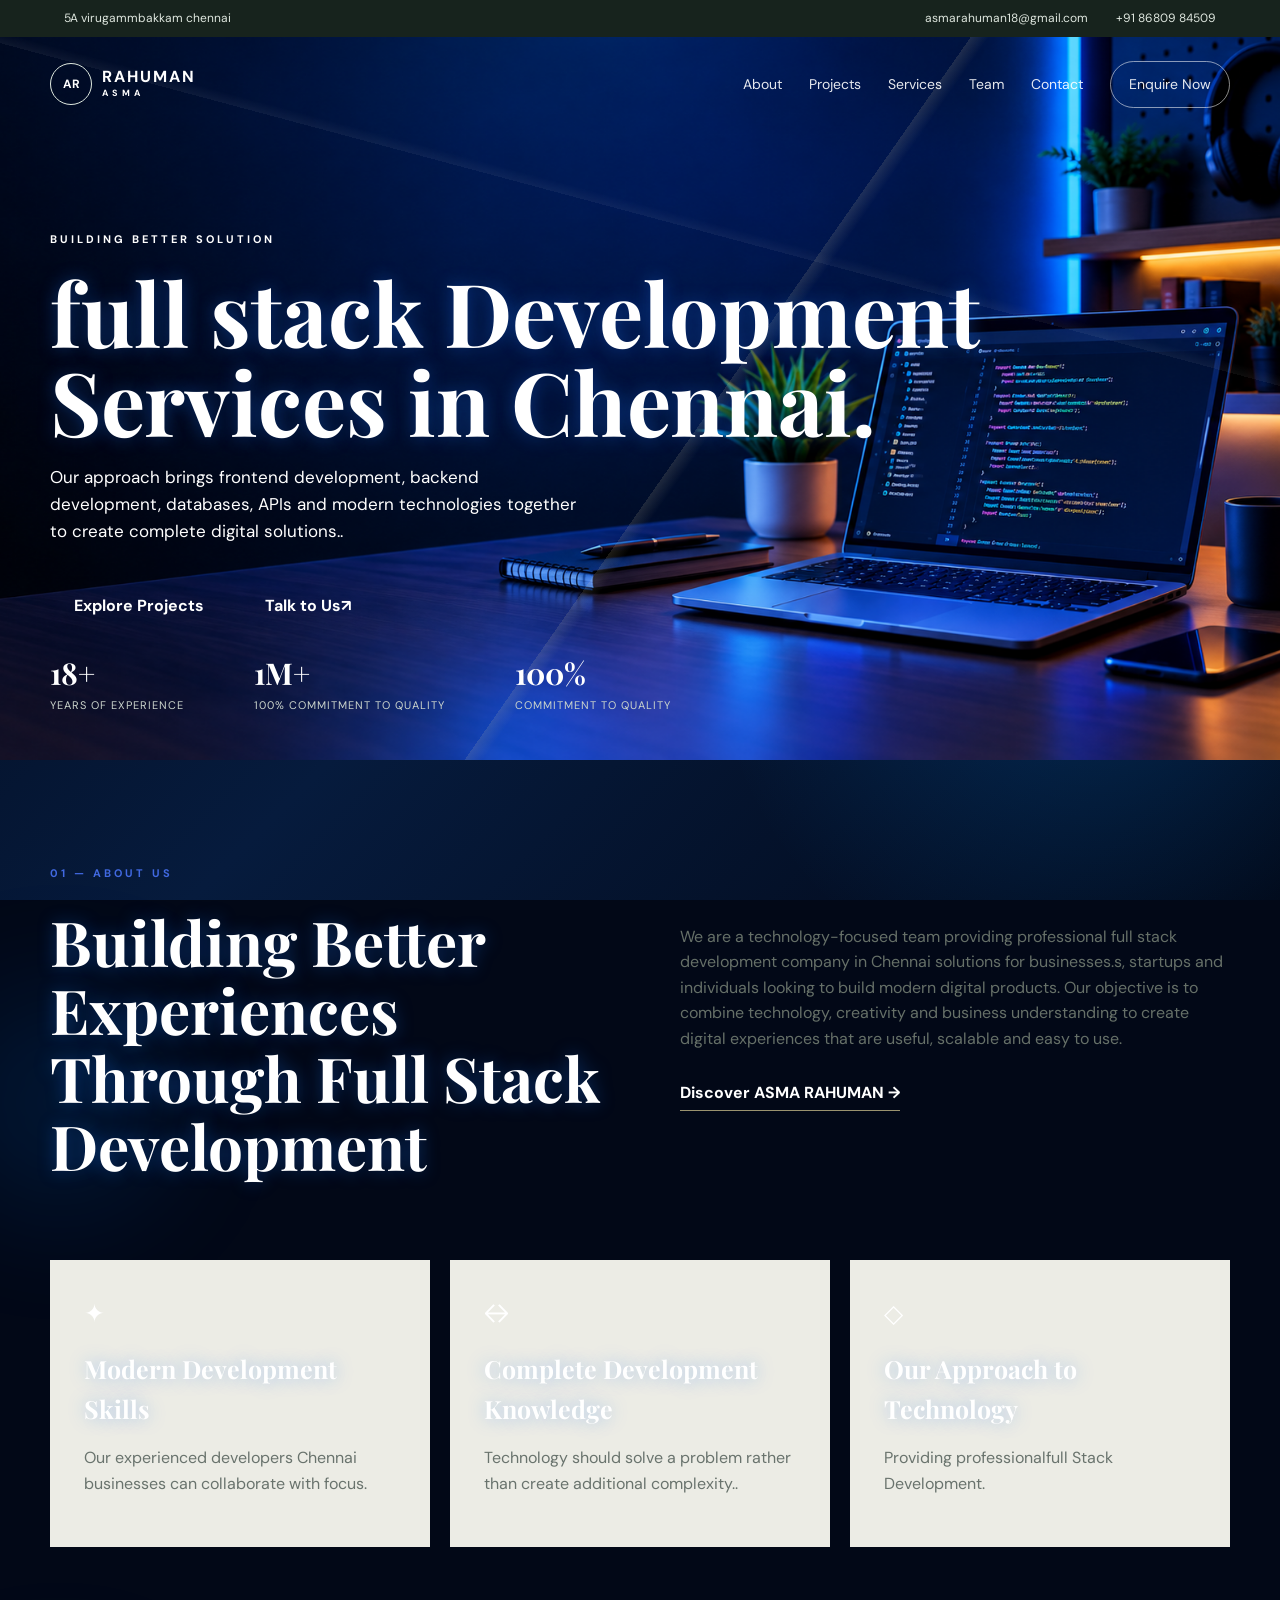
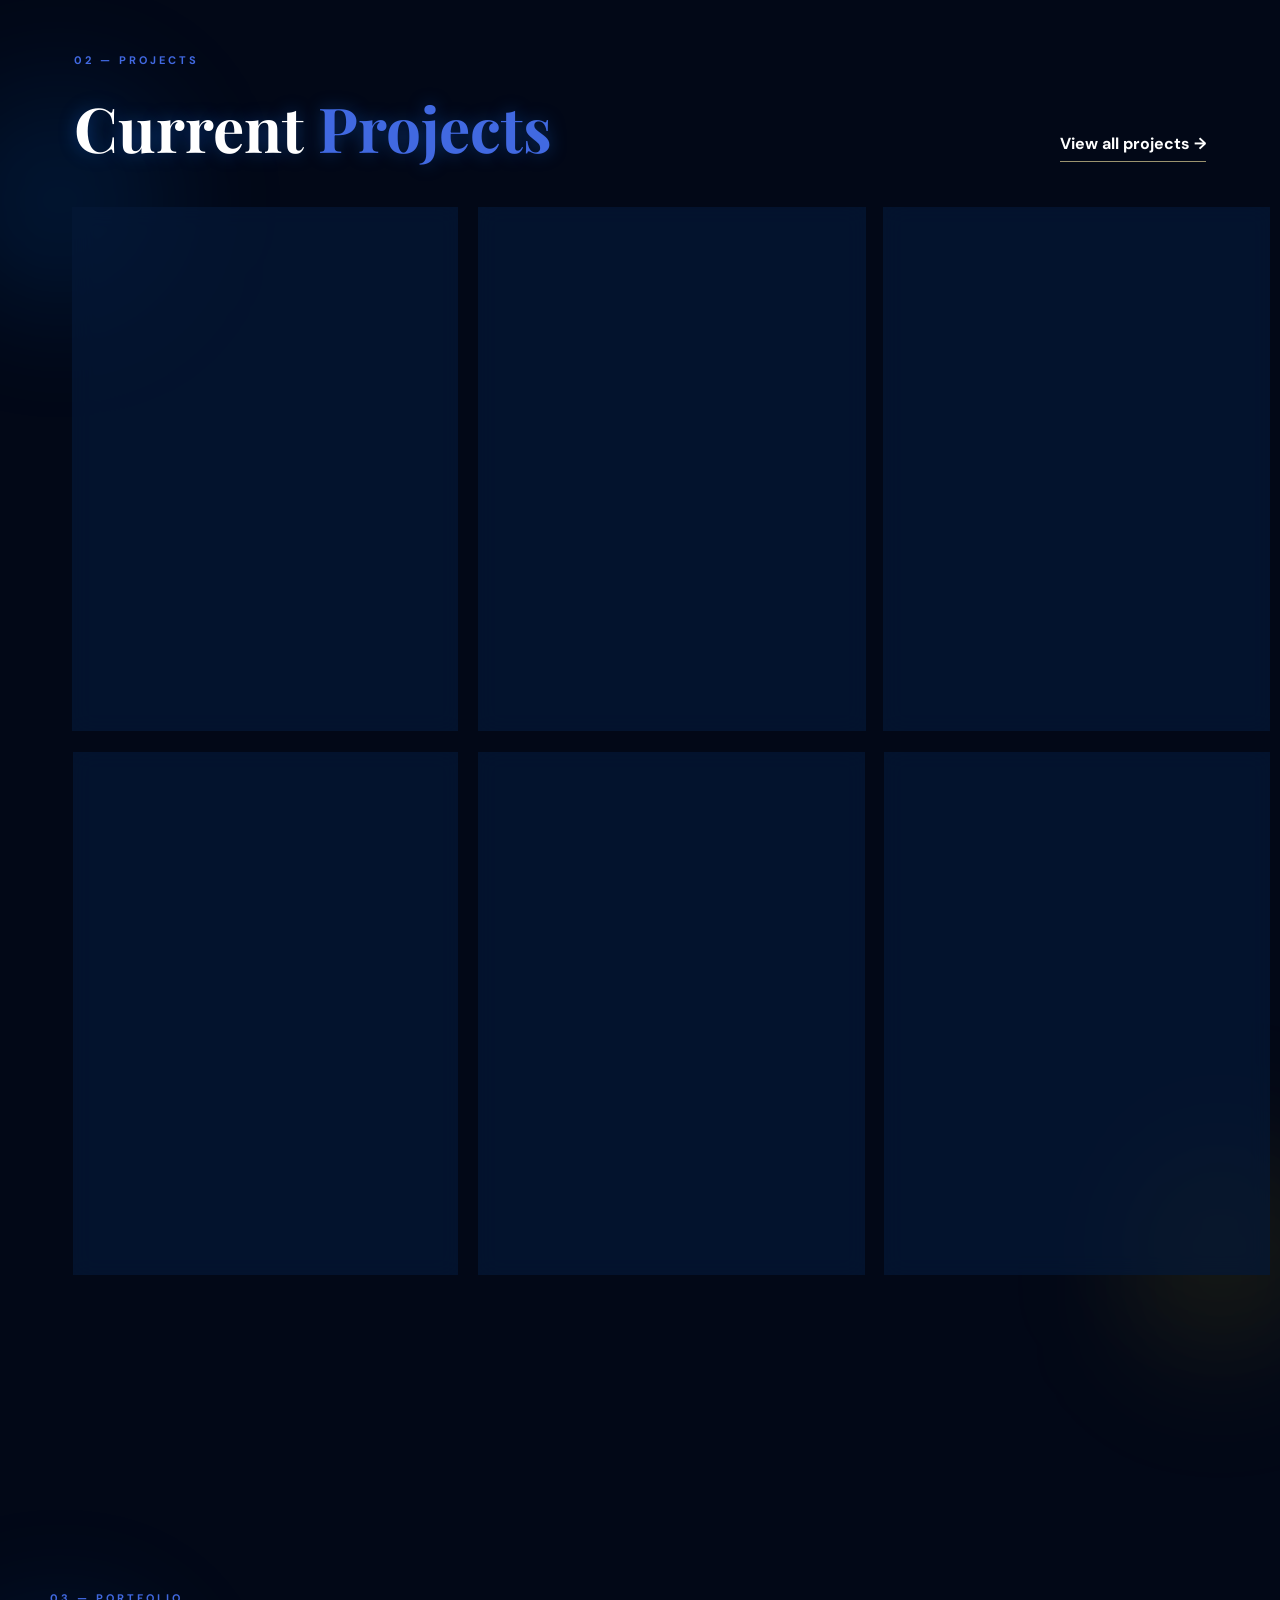
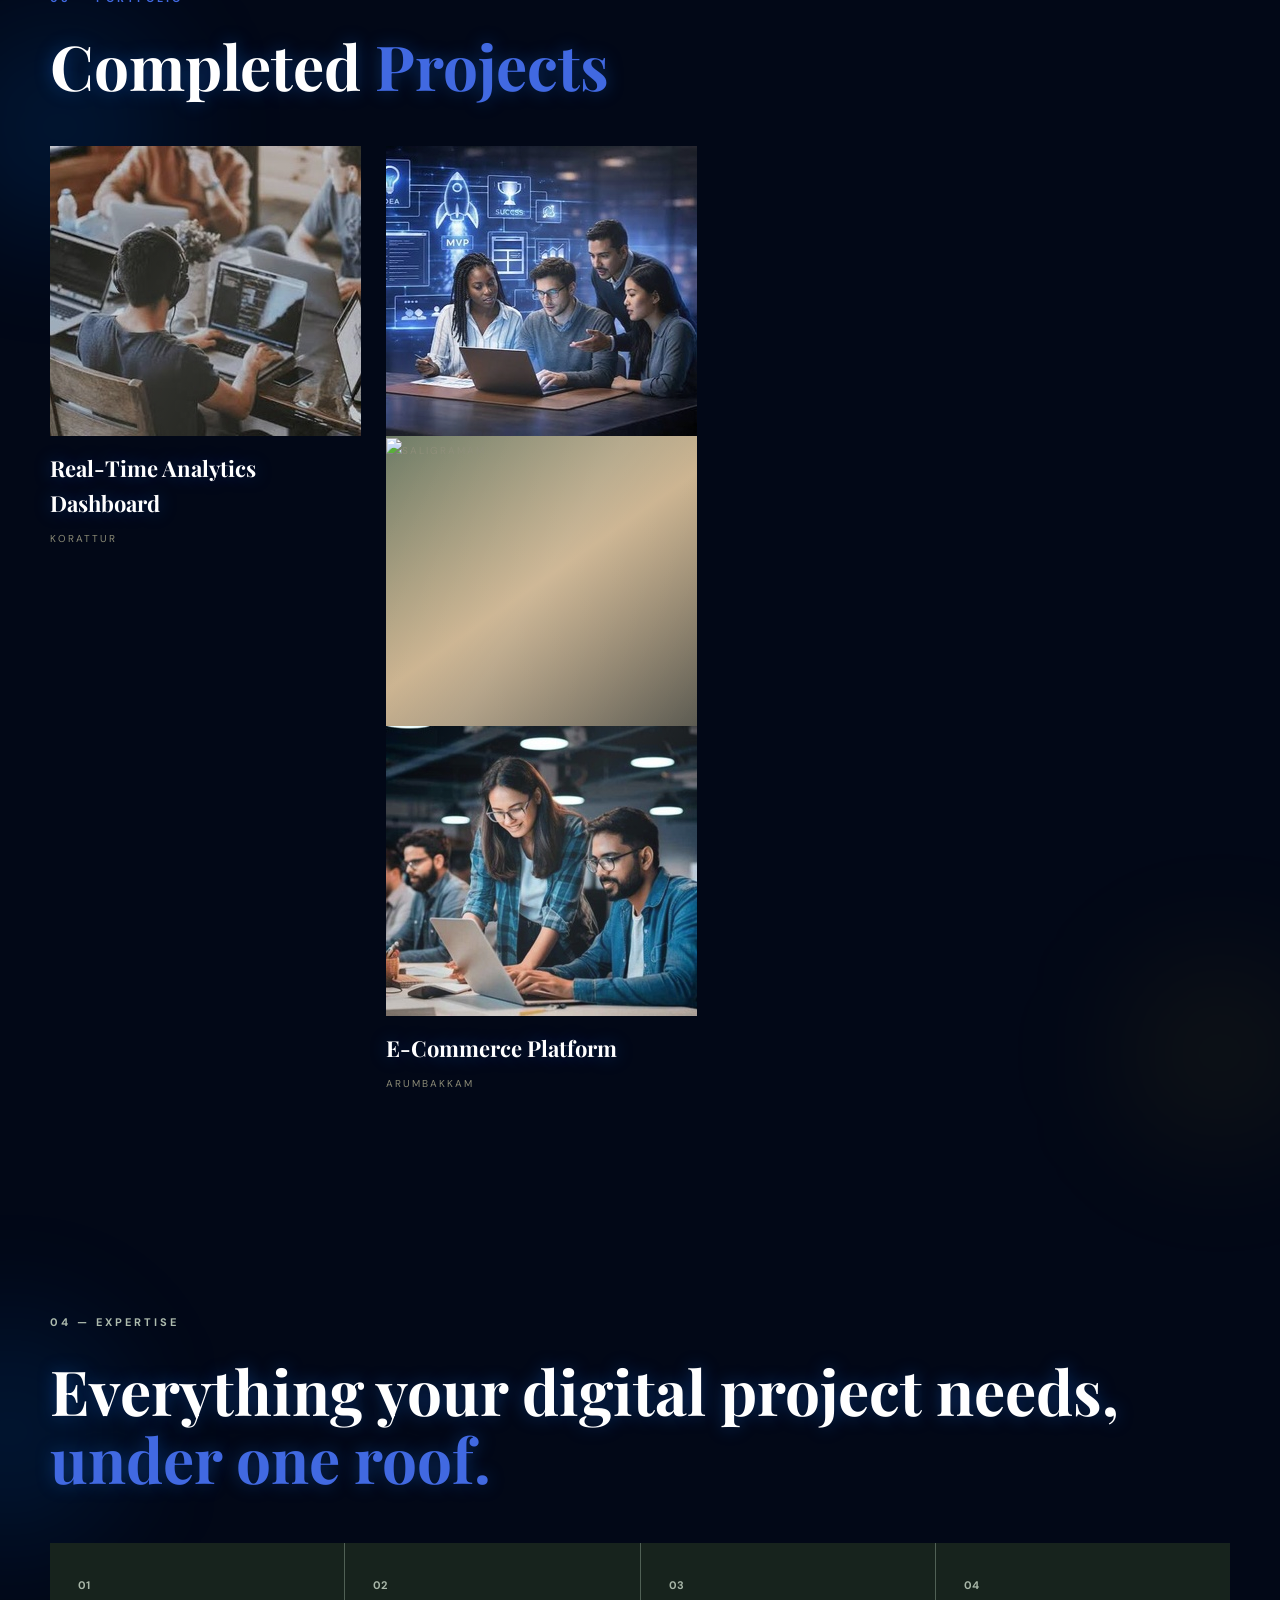
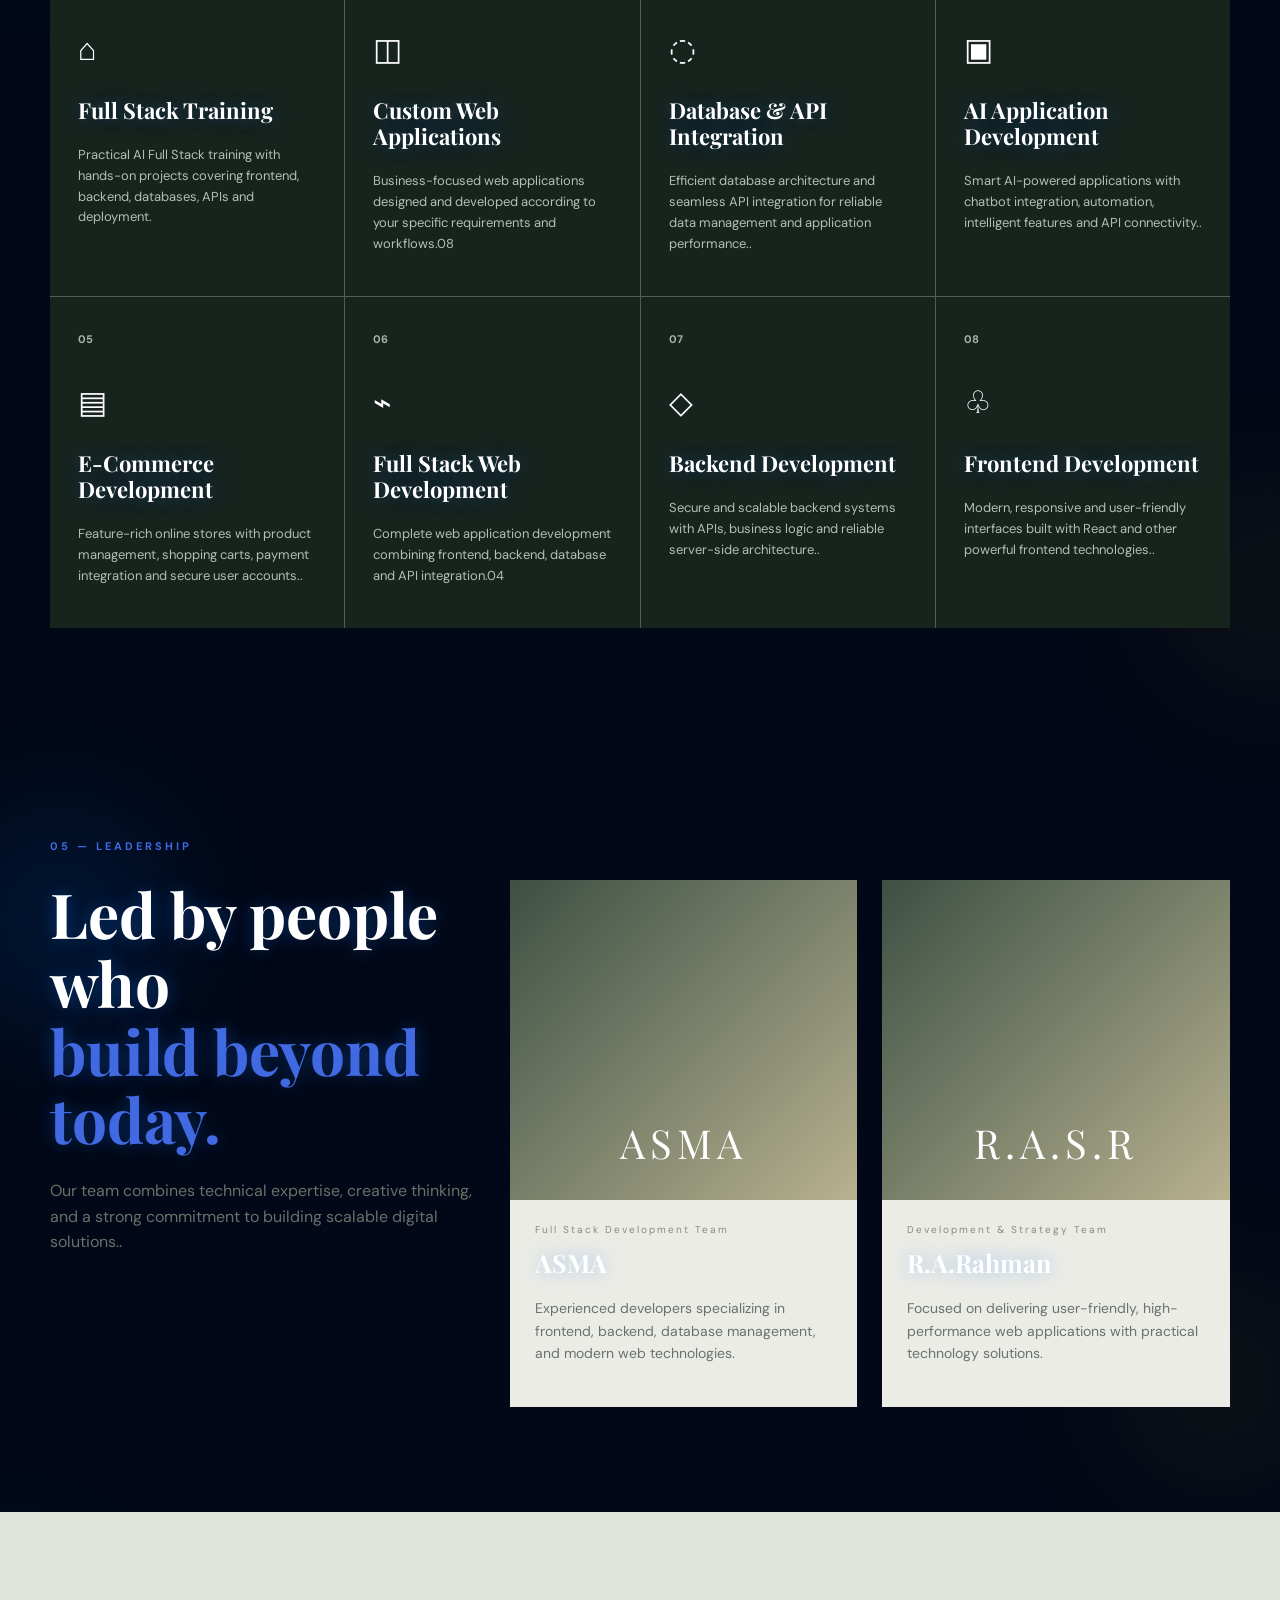
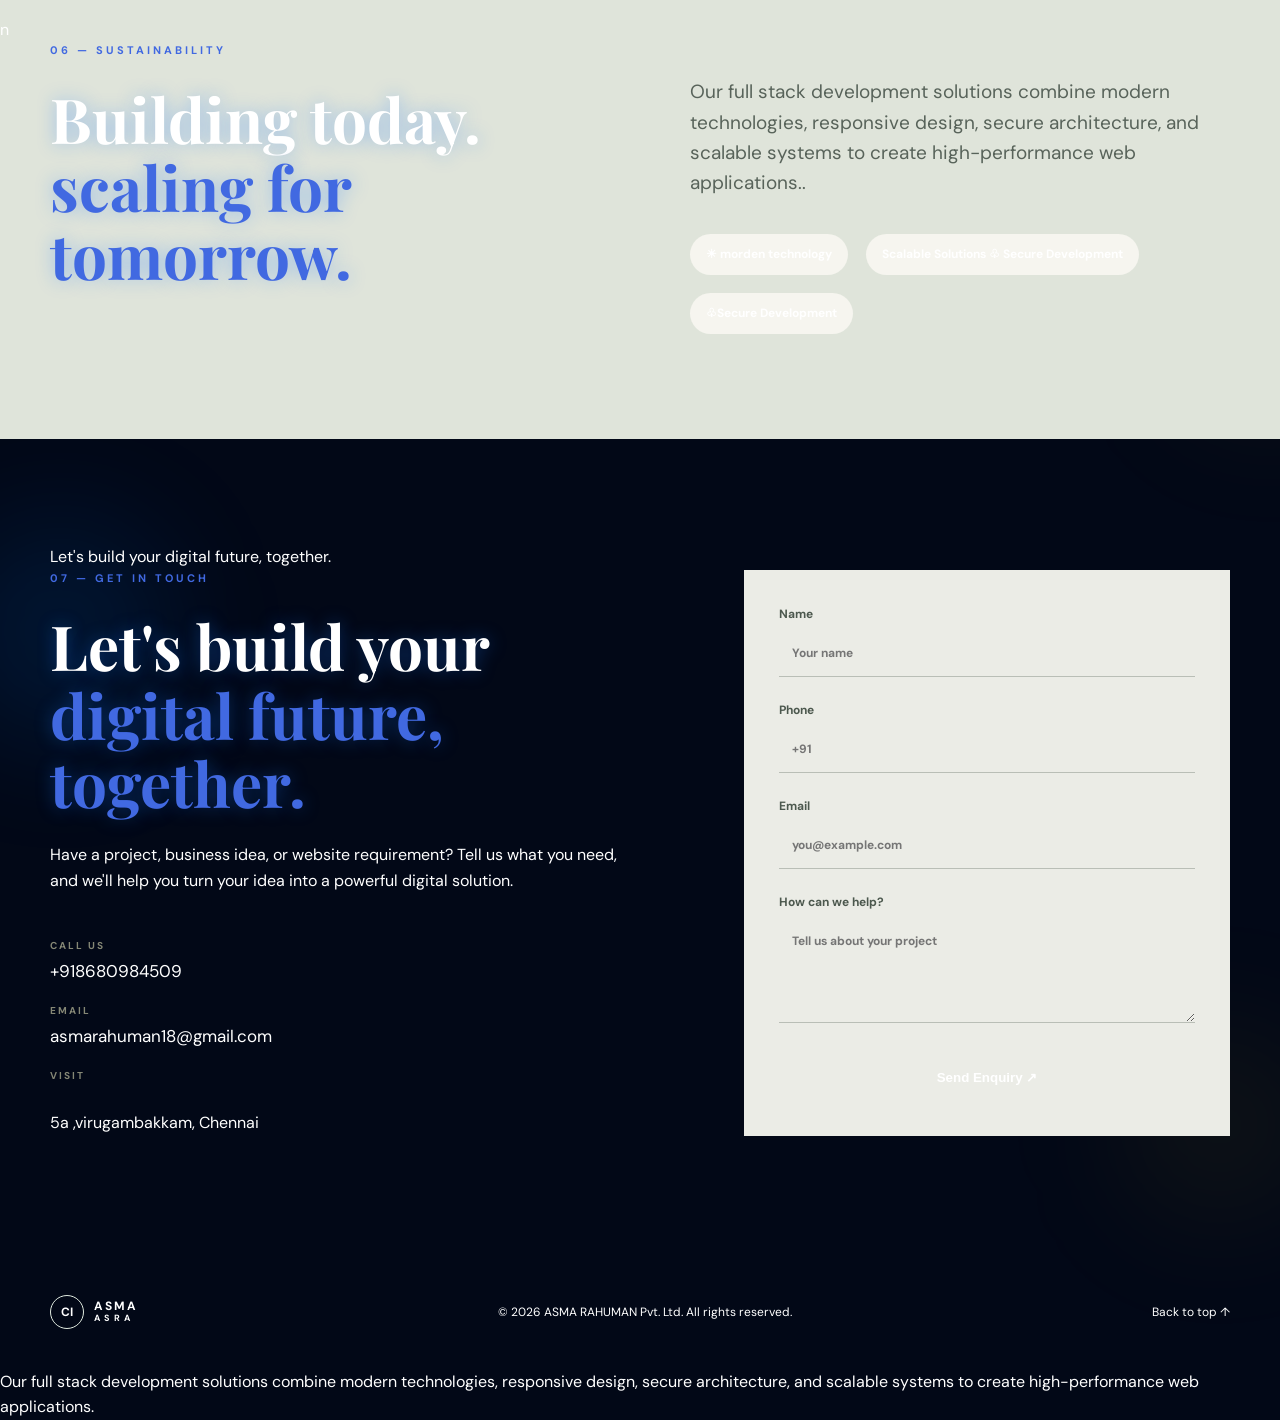
==== index.html @ 477451bd "Update index.html" ====
<!doctype html>
<html lang="en">
        <head>
                <style>
                html{scroll-behavior:smooth}body{background:#020817!important;color:#fff!important;position:relative;overflow-x:hidden}body:before{content:"";position:fixed;inset:0;z-index:-2;background:radial-gradient(circle at 15% 20%,rgba(30,80,180,.35),transparent 28%),radial-gradient(circle at 85% 70%,rgba(0,140,255,.22),transparent 30%),linear-gradient(135deg,#020817,#061b3d,#020817)}body:after{content:"";position:fixed;inset:0;z-index:-1;opacity:.22;background-image:linear-gradient(rgba(255,255,255,.08) 1px,transparent 1px),linear-gradient(90deg,rgba(255,255,255,.08) 1px,transparent 1px);background-size:45px 45px;mask-image:linear-gradient(to bottom,transparent,#000,transparent);pointer-events:none}a,button,.btn,input[type="submit"]{transition:.3s ease}a:hover,button:hover,.btn:hover,input[type="submit"]:hover{color:#ffd700!important;border-color:#ffd700!important;box-shadow:0 0 10px #ffd700,0 0 25px rgba(255,215,0,.55),0 0 45px rgba(255,215,0,.25);transform:translateY(-2px)}a:active,button:active,.btn:active,input[type="submit"]:active{box-shadow:0 0 8px #ffd700,0 0 30px #ffd700;transform:scale(.97)}h1,h2,h3{color:#fff;text-shadow:0 0 18px rgba(30,120,255,.35)}section{position:relative}section:before{content:"";position:absolute;width:220px;height:220px;border-radius:50%;background:rgba(0,120,255,.12);filter:blur(60px);top:10%;left:-100px;z-index:-1}section:after{content:"";position:absolute;width:180px;height:180px;border-radius:50%;background:rgba(255,215,0,.07);filter:blur(70px);bottom:5%;right:-80px;z-index:-1}.card,.service-card,.project-card{background:rgba(5,24,55,.72)!important;border:1px solid rgba(255,255,255,.1);backdrop-filter:blur(10px);transition:.3s}.card:hover,.service-card:hover,.project-card:hover{border-color:#ffd700;box-shadow:0 0 20px rgba(255,215,0,.2),0 0 45px rgba(0,110,255,.18);transform:translateY(-6px)}
                </style>
                <script>
                function gtag_report_conversion(url) {
                  var callback = function () {
                    if (typeof(url) != 'undefined') {
                      window.location = url;
                    }
                  };
                  gtag('event', 'conversion', {
                      'send_to': 'AW-18353109725/Vg1MCJ-v9dccEN31uK9E',
                      'value': 1.0,
                      'currency': 'INR',
                      'event_callback': callback
                  });
                  return false;
                }
        </script>

        <!-- Google Tag Manager -->
        <script>(function(w,d,s,l,i){w[l]=w[l]||[];w[l].push({'gtm.start':
        new Date().getTime(),event:'gtm.js'});var f=d.getElementsByTagName(s)[0],
        j=d.createElement(s),dl=l!='dataLayer'?'&l='+l:'';j.async=true;j.src=
        'https://www.googletagmanager.com/gtm.js?id='+i+dl;f.parentNode.insertBefore(j,f);
        })(window,document,'script','dataLayer','GTM-MZ7K5LTK');</script>
        <!-- End Google Tag Manager -->
            <!-- Google tag (gtag.js) -->
  <script async src="https://www.googletagmanager.com/gtag/js?id=G-TFKGPYJY7M"></script>
  <script>
    window.dataLayer = window.dataLayer || [];
    function gtag(){dataLayer.push(arguments);}
    gtag('js', new Date());
  
    gtag('config', 'G-TFKGPYJY7M');
  </script><script type="application/ld+json">
{
  "@context": "https://schema.org",
  "@type": "ProfilePage",
  "@id": "https://full-stack-e9ijoz5gd-asma-rahuman.vercel.app/#profile",
  "url": "https://full-stack-e9ijoz5gd-asma-rahuman.vercel.app/",
  "name": "Asma Rahuman - Full Stack Developer",
  "description": "Asma Rahuman is a Full Stack Developer specializing in modern web development, frontend development, backend development, and web applications.",
  "mainEntity": {
    "@type": "Person",
    "@id": "https://full-stack-e9ijoz5gd-asma-rahuman.vercel.app/#person",
    "name": "Asma Rahuman",
    "url": "https://full-stack-e9ijoz5gd-asma-rahuman.vercel.app/",
    "jobTitle": "Full Stack Developer",
    "image": "YOUR_PROFILE_IMAGE_URL",
    "description": "Asma Rahuman is a Full Stack Developer specializing in modern web development and full stack applications.",
    "address": {
      "@type": "PostalAddress",
      "addressLocality": "Chennai",
      "addressRegion": "Tamil Nadu",
      "addressCountry": "IN"
    },
    "knowsAbout": [
      "Full Stack Development",
      "Web Development",
      "Frontend Development",
      "Backend Development",
      "JavaScript",
      "HTML",
      "CSS",
      "React",
      "Node.js",
      "Database Development"
    ],
    "sameAs": [
      "YOUR_LINKEDIN_URL",
      "YOUR_GITHUB_URL"
    ]
  }
}
</script>
  <meta charset="utf-8">
  <meta name="viewport" content="width=device-width,initial-scale=1">
  <meta name="description" content="Discover powerful full stack development services in Chennai for modern websites, web applications, AI solutions and scalable digital products..">
  <title> No 1 Full Stack Development Services in Chennai | Expert Solutions</title>
  <link rel="preconnect" href="https://fonts.googleapis.com">
  <link rel="preconnect" href="https://fonts.gstatic.com" crossorigin>
  <link href="https://fonts.googleapis.com/css2?family=DM+Sans:wght@400;500;600;700&family=Playfair+Display:wght@600;700&display=swap" rel="stylesheet">
  <link rel="stylesheet" href="style.css">
</head>
<body> 
<header class="site-header">
  <div class="topbar">
    <div>5A virugammbakkam chennai </div>
    <div class="top-contact"><a href="mailto:asmarahuman18@gmail.com">asmarahuman18@gmail.com </a><a href="tel:+91 6380757775 ">+91 86809 84509</a></div>
  </div>
  <nav class="nav container">
    <a class="brand" href="#home"><span class="brand-mark">AR</span><span>RAHUMAN<br><small>ASMA</small></span></a>
    <button class="menu-btn" aria-label="Open menu">☰</button>
    <div class="nav-links">
      <a href="#about">About</a><a href="#projects">Projects</a><a href="#services">Services</a><a href="#team">Team</a><a href="#contact">Contact</a>
      <a class="nav-cta" href="#contact">Enquire Now</a>
    </div>
  </nav>
</header>

<main>
  <section id="home" class="hero">
    <div class="hero-bg"><img src="background.png" alt="Full Stack Development"></div>
     <div class="container hero-content">
      <p class="eyebrow">BUILDING BETTER SOLUTION</p>
      <h1> full stack Development Services in Chennai.</h1>
      <p class="hero-copy">Our approach brings frontend development, backend development, databases, APIs and modern technologies together to create complete digital solutions..</p>
      <div class="hero-actions"><a class="btn primary" href="#projects">Explore Projects</a><a class="btn ghost" href="#contact">Talk to Us <span>↗</span></a></div>
    </div>
    <div class="hero-stats container"><div><strong>18+</strong><span>Years of experience</span></div><div><strong>1M+</strong><span>100% Commitment to Quality</span></div><div><strong>100%</strong><span>Commitment to quality</span></div></div>
  </section>

</section>

<section id="about" class="section about container">
  <div class="section-label">01 — ABOUT US</div>
  <div class="about-grid">
    <div><h2>Building Better  Experiences Through </span>Full Stack Development</h2></div>
    <div><p>We are a technology-focused team providing professional full stack development company in Chennai solutions for businesses.s, startups and individuals looking to build modern digital products. Our objective is to combine technology, creativity and business understanding to create digital experiences that are useful, scalable and easy to use.</p><a class="text-link" href="#contact">Discover ASMA RAHUMAN →</a></div>
  </div>
  <div class="values">
    <article><div class="value-icon">✦</div><h3>Modern Development Skills</h3><p>Our experienced developers Chennai businesses can collaborate with focus.</p></article>
    <article><div class="value-icon">↔</div><h3>Complete Development Knowledge</h3><p>Technology should solve a problem rather than create additional complexity..</p></article>
    <article><div class="value-icon">◇</div><h3>Our Approach to Technology</h3><p> Providing professionalfull Stack Development.</p></article>
  </div>
<section id="projects" class="section projects">
  <div class="container">
    <div class="section-head"><div><div class="section-label">02 — PROJECTS</div><h2>Current <span>Projects</span></h2></div><a class="text-link" href="#contact">View all projects →</a></div>
    <div class="project-grid">
      <article class="project-card"><div class="project-image image-glass"><img src="AI-Powered Business Website.jpg"/></span></div><div class="project-body"><small>chennai</small><h3>full stack development</h3><p>An AI-powered dashboard that helps businesses analyze data, track performance and generate intelligent insights.</p><a href="#contact">Plan Details ↗</a></div></article>
      <article class="project-card"><div class="project-image image-glass"><img src="E-Commerce Web Application.jpg"/></span></div><div class="project-body"><small>THIRUVANMIYUR</small><h3>E-Commerce Web Application</h3><p>Scalable online store with product management, secure payments, shopping cart, and easy checkout.</p><a href="#contact">Plan Details ↗</a></div></article>
      <article class="project-card"><div class="project-image image-land"><img src="AI Chatbot Integration.jpg"/></span></div><div class="project-body"><small>SHOLINGUR</small><h3>AI Chatbot Integration</h3><p>Intelligent AI chatbot solution designed to automate customer support and deliver instant responses.</p><a href="#contact">Plan Details ↗</a></div></article>
      <article class="project-card"><div class="project-image image-home"><img src="Custom Web Application.jpg"/></span></div><div class="project-body"><small>COIMBATORE</small><h3>Custom Web Application</h3><p>Powerful custom web application built with modern technologies to meet unique business requirements..</p><a href="#contact">Plan Details ↗</a></div></article>
      <article class="project-card"><div class="project-image image-city"><img src="Business Management System.jpg"/></div><div class="project-body"><small>RAMAPURAM</small><h3>Business Management System</h3><p>Smart web application to manage customers, employees, projects, reports, and daily business operations..</p><a href="#contact">Plan Details ↗</a></div></article>
      <article class="project-card"><div class="project-image image-residence"><img src="Full Stack Dashboard.jpg"/></div><div class="project-body"><small>MAMBAKKAM</small><h3>Full Stack Dashboard</h3><p>Interactive dashboard with real-time data, analytics, user management, and performance tracking</p><a href="#contact">Plan Details ↗</a></div></article>
    </div>
  </div>
</section>
  
</section>

<section class="section completed container">
  <div class="section-head"><div><div class="section-label">03 — PORTFOLIO</div><h2>Completed <span>Projects</span></h2></div></div>
  <div class="portfolio-grid">
    <div class="portfolio-item"><div class="portfolio-img p1"><img src="Real-Time Analytics Dashboard.jpg"/></div><h3>Real-Time Analytics Dashboard</h3><small>KORATTUR </small></div>
    <div class="portfolio-item"><div class="portfolio-img p2"><img src="AI-Powered Web Application.jpg "/></div<h3>AI-Powered Web Application</h3><small>ANNA nagar</small></div>
    <div class="portfolio-item"><div class="portfolio-img p3"><img src=Business Management System.jpg"/</div></h3><small>SALIGRAMAM </small></div>
    <div class="portfolio-item"><div class="portfolio-img p4"><img src="E-Commerce Platform.jpg"/></div><h3>E-Commerce Platform</h3><small>ARUMBAKKAM </small></div>
  </div>
</section>

<section id="services" class="section services">
 <div class="container"><div class="section-label">04 — EXPERTISE</div><h2>Everything your digital project needs,<br><span>under one roof.</span></h2>
 <div class="service-grid">
  <article><b>01</b><div class="service-icon">⌂</div><h3>Full Stack Training</h3><p>Practical AI Full Stack training with hands-on projects covering frontend, backend, databases, APIs and deployment.</p></article>
  <article><b>02</b><div class="service-icon">◫</div><h3>Custom Web Applications</h3><p>Business-focused web applications designed and developed according to your specific requirements and workflows.08</p></article>
  <article><b>03</b><div class="service-icon">◌</div><h3>Database & API Integration</h3><p>Efficient database architecture and seamless API integration for reliable data management and application performance..</p></article>
  <article><b>04</b><div class="service-icon">▣</div><h3>AI Application Development</h3><p>Smart AI-powered applications with chatbot integration, automation, intelligent features and API connectivity..</p></article>
  <article><b>05</b><div class="service-icon">▤</div><h3>E-Commerce Development</h3><p>Feature-rich online stores with product management, shopping carts, payment integration and secure user accounts..</p></article>
  <article><b>06</b><div class="service-icon">⌁</div><h3>Full Stack Web Development</h3><p>Complete web application development combining frontend, backend, database and API integration.04</p></article>
  <article><b>07</b><div class="service-icon">◇</div><h3>Backend Development</h3><p>Secure and scalable backend systems with APIs, business logic and reliable server-side architecture..</p></article>
  <article><b>08</b><div class="service-icon">♧</div><h3>Frontend Development</h3><p>Modern, responsive and user-friendly interfaces built with React and other powerful frontend technologies..</p></article>
 </div></div>
</section>

<section id="team" class="section team container">
 <div class="section-label">05 — LEADERSHIP</div><div class="team-grid">
  <div class="team-intro"><h2>Led by people who<br><span>build beyond today.</span></h2><p>Our team combines technical expertise, creative thinking, and a strong commitment to building scalable digital solutions..</p></div>
  <article class="person"><div class="person-photo">ASMA</div><small>Full Stack Development Team</small><h3>ASMA</h3><p>Experienced developers specializing in frontend, backend, database management, and modern web technologies.</p></article>
  <article class="person"><div class="person-photo">R.A.S.R</div><small>Development & Strategy Team</small><h3> R.A.Rahman</h3><p>Focused on delivering user-friendly, high-performance web applications with practical technology solutions.</p></article>
 </div>
</section>
    <!-- Google Tag Manager (noscript) -->
    <noscript><iframe src="https://www.googletagmanager.com/ns.html?id=GTM-MZ7K5LTK"
    height="0" width="0" style="display:none;visibility:hidden"></iframe></noscript>
    <!-- End Google Tag Manager (noscript) -->
<section class="section spotlight">n
 <div class="container spotlight-grid"><div><div class="section-label">06 — SUSTAINABILITY</div><h2>Building today.<br><span>scaling for tomorrow.</span></h2></div><div><p>Our full stack development solutions combine modern technologies, responsive design, secure architecture, and scalable systems to create high-performance web applications..</p><div class="mini-stats"><span>☀ morden technology</span><span>Scalable Solutions ♧ Secure Development</span><span>♧Secure Development</span></div></div></div>
</section>

<section id="contact" class="section contact container">Let's build your digital future, together.
 <div class="contact-grid"><div><div class="section-label">07 — GET IN TOUCH</div><h2>Let's build your<br><span> digital future, together.</span></h2><p>Have a project, business idea, or website requirement? Tell us what you need, and we'll help you turn your idea into a powerful digital solution.</p><div class="contact-details"><a href="tel:+918680984509"><b>Call us</b><span>+918680984509</span></a><a href="mailto:asmarahuman18@gmail.com."><b>Email</b><span>asmarahuman18@gmail.com</span></a><div><b>Visit</b><br>5a ,virugambakkam, Chennai</span></div></div></div>
 <form class="contact-form" onsubmit="event.preventDefault(); alert('Thank you! Your enquiry has been recorded.');"><label>Name<input required type="text" placeholder="Your name"></label><label>Phone<input required type="tel" placeholder="+91"></label><label>Email<input type="email" placeholder="you@example.com"></label><label>How can we help?<textarea rows="4" placeholder="Tell us about your project"></textarea></label><button class="btn primary" type="submit">Send Enquiry ↗</button></form></div>
</section>
</main>
<footer><div class="container footer"><div class="brand"><span class="brand-mark">CI</span><span>ASMA<br><small>ASRA</small></span></div><p>© 2026 ASMA RAHUMAN Pvt. Ltd. All rights reserved.</p><div><a href="#home">Back to top ↑</a></div></div></footer>Our full stack development solutions combine modern technologies, responsive design, secure architecture, and scalable systems to create high-performance web applications.
---- style.css ----
*{box-sizing:border-box}html{scroll-behavior:smooth}body{margin:0;color:#17231d;background:#f7f6f1;font-family:"DM Sans",sans-serif;line-height:1.6}a{text-decoration:none;color:inherit}.container{width:min(1180px,calc(100% - 48px));margin:auto}.topbar{padding:9px 5%;font-size:12px;background:#17231d;color:#dfe7df;display:flex;justify-content:space-between}.top-contact{display:flex;gap:28px}.site-header{position:absolute;z-index:10;width:100%;color:white}.nav{display:flex;align-items:center;justify-content:space-between;padding:24px 0}.brand{display:flex;align-items:center;gap:10px;font-weight:700;letter-spacing:2px;line-height:.9}.brand small{font-size:9px;letter-spacing:4px}.brand-mark{display:grid;place-items:center;width:42px;height:42px;border:1px solid #dfe9df;border-radius:50%;font-size:12px;letter-spacing:0}.nav-links{display:flex;align-items:center;gap:27px;font-size:14px}.nav-links a{opacity:.9}.nav-cta{padding:11px 18px;border:1px solid rgba(255,255,255,.6);border-radius:30px}.menu-btn{display:none;background:none;border:0;color:white;font-size:25px}.hero{min-height:760px;position:relative;overflow:hidden;background:}.hero-bg{position:absolute;inset:0;background:linear-gradient(90deg,rgba(14,29,21,.88),rgba(14,29,21,.35)),radial-gradient(circle at 75% 45%,#4169E1 0,#405d4a 28%,#1b3025 70%)}.hero-bg:after{content:"";position:absolute;inset:0;background:linear-gradient(125deg,transparent 55%,rgba(216,203,160,.14) 55%,transparent 56%),linear-gradient(15deg,transparent 65%,rgba(255,255,255,.05) 65%,transparent 66%)}.hero-content{position:relative;padding-top:220px;color:#fff;max-width:1180px}.eyebrow,.section-label{font-size:11px;letter-spacing:3px;font-weight:700}.hero h1{font-family:"Playfair Display",serif;font-size:clamp(48px,7vw,88px);line-height:1.02;margin:18px 0}.hero h1 em{color:#c9b98a;font-style:normal}.hero-copy{max-width:540px;color:#d6ddd7;font-size:17px}.hero-actions{display:flex;gap:13px;margin-top:34px}.btn{display:inline-flex;align-items:center;justify-content:center;padding:13px 24px;border-radius:30px;font-weight:700;border:1px solid transparent;cursor:pointer}.primary{background:#d5c58f;color:#1c291f}.ghost{border-color:#dbe2dc;color:#fff}.hero-stats{position:absolute;bottom:0;left:50%;transform:translateX(-50%);display:flex;gap:70px;color:white;padding-bottom:45px}.hero-stats div{display:flex;flex-direction:column}.hero-stats strong{font-family:"Playfair Display";font-size:30px}.hero-stats span{font-size:11px;text-transform:uppercase;letter-spacing:1px;color:#cbd4cc}.section{padding:105px 0}.section-label{color:#4169E1;margin-bottom:25px}.about h2,.section h2{font-family:"Playfair Display",serif;font-size:clamp(38px,5vw,62px);line-height:1.1;margin:0}.about h2 span,.section h2 span{color:#4169E1}.about-grid{display:grid;grid-template-columns:1fr 1fr;gap:80px}.about-grid p{color:#667068;font-size:16px}.text-link{display:inline-block;margin-top:12px;font-weight:700;border-bottom:1px solid #9b936f;padding-bottom:5px}.values{display:grid;grid-template-columns:repeat(3,1fr);gap:20px;margin-top:80px}.values article{padding:34px;background:#ecece5}.value-icon{font-size:25px}.values h3{font-family:"Playfair Display";font-size:25px;margin:15px 0 5px}.values p{color:#69736d}.projects{background:#ebece6}.section-head{display:flex;align-items:end;justify-content:space-between;margin-bottom:45px}.project-grid{display:grid;grid-template-columns:repeat(3,1fr);gap:22px}.project-card{background:#f7f6f1}.project-image{height:280px;display:grid;place-items:center;color:white;font-family:"Playfair Display";font-size:32px;text-align:center;letter-spacing:3px;position:relative;overflow:hidden}.project-image:after,.portfolio-img:after{content:"";position:absolute;inset:0;background:linear-gradient(120deg,transparent,rgba(255,255,255,.13),transparent)}.image-green{background:linear-gradient(135deg,#526c54,#9baa87 55%,#304737)}.image-glass{background:linear-gradient(135deg,#263b3e,#7b9a9a,#d7d8d0)}.image-land{background:linear-gradient(135deg,#7e8062,#bdac73,#475d40)}.image-home{background:linear-gradient(135deg,#765f4c,#c2a786,#5b6b59)}.image-city{background:linear-gradient(135deg,#3c4c51,#8b8b7d,#303b32)}.image-residence{background:linear-gradient(135deg,#7e927a,#d0b88d,#4e5d4e)}.project-body{padding:24px}.project-body small,.portfolio-item small,.person small{font-size:10px;letter-spacing:2px;color:#8c8b76}.project-body h3{font-family:"Playfair Display";font-size:24px;margin:8px 0}.project-body p{color:#687169;font-size:14px}.project-body a{font-weight:700;font-size:13px}.completed{padding-bottom:115px}.portfolio-grid{display:grid;grid-template-columns:repeat(4,1fr);gap:25px}.portfolio-img{height:290px;position:relative}.p1{background:linear-gradient(145deg,#8d765f,#d2b997,#5a6d5b)}.p2{background:linear-gradient(145deg,#273d42,#a6b7b5,#d7c7a3)}.p3{background:linear-gradient(145deg,#6d7b66,#c8ae88,#5c5b52)}.p4{background:linear-gradient(145deg,#8c806c,#b6c1ae,#4c5b55)}.portfolio-item h3{font-family:"Playfair Display";font-size:22px;margin:15px 0 3px}.services{background:#17231d;color:white}.services .section-label{color:#aebcae}.services h2{margin-bottom:50px}.service-grid{display:grid;grid-template-columns:repeat(4,1fr);gap:1px;background:#506055;margin-top:30px}.service-grid article{background:#17231d;padding:28px;min-height:290px;position:relative}.service-grid b{font-size:11px;color:#a9b7a9}.service-icon{font-size:31px;margin:28px 0 12px;color:#c9b98a}.service-grid h3{font-family:"Playfair Display";font-size:22px;line-height:1.2}.service-grid p{font-size:13px;color:#b4beb6}.team-grid{display:grid;grid-template-columns:1.25fr 1fr 1fr;gap:25px}.team-intro p{max-width:450px;color:#687169;margin-top:25px}.person{background:#ebece6;padding-bottom:28px}.person-photo{height:320px;display:grid;place-items:end center;padding-bottom:25px;background:linear-gradient(135deg,#3d5044,#b7b18f);font-family:"Playfair Display";font-size:40px;color:white;letter-spacing:5px}.person small,.person h3,.person p{margin-left:25px;margin-right:25px}.person small{display:block;margin-top:22px}.person h3{font-family:"Playfair Display";font-size:25px;margin-top:5px;margin-bottom:5px}.person p{font-size:14px;color:#69736d}.spotlight{background:#dfe4da}.spotlight-grid{display:grid;grid-template-columns:1fr 1fr;gap:100px}.spotlight p{font-size:19px;color:#58635a;margin-top:35px}.mini-stats{display:flex;gap:18px;flex-wrap:wrap;margin-top:35px}.mini-stats span{padding:11px 16px;background:#f6f5ef;border-radius:30px;font-size:12px;font-weight:700}.contact{padding-bottom:120px}.contact-grid{display:grid;grid-template-columns:1.1fr .9fr;gap:100px}.contact h2{margin-bottom:25px}.contact>p{color:#687169}.contact-details{display:grid;gap:18px;margin-top:45px}.contact-details a,.contact-details div{display:flex;flex-direction:column}.contact-details b{font-size:10px;letter-spacing:2px;color:#858775;text-transform:uppercase}.contact-details span{font-size:17px;margin-top:4px}.contact-form{background:#ebece6;padding:35px;display:grid;gap:18px}.contact-form label{font-size:12px;font-weight:700;color:#4c584e}.contact-form input,.contact-form textarea{display:block;width:100%;margin-top:7px;padding:13px;border:0;border-bottom:1px solid #b9beb6;background:transparent;font:inherit;outline:0}.contact-form textarea{resize:vertical}.contact-form .btn{border:0;margin-top:8px}footer{background:#111b15;color:#dbe1dc}.footer{display:flex;justify-content:space-between;align-items:center;padding:35px 0;font-size:12px}.footer .brand{font-size:12px}.footer .brand-mark{width:34px;height:34px}.footer a{color:#c9b98a}@media(max-width:900px){.topbar{display:none}.nav{padding:18px 24px}.menu-btn{display:block}.nav-links{display:none;position:absolute;top:78px;left:0;right:0;background:#17231d;padding:25px;flex-direction:column;align-items:flex-start}.nav-links.open{display:flex}.hero{min-height:700px}.hero-content{padding-top:180px}.hero-stats{gap:22px;padding:0 24px 30px}.hero-stats strong{font-size:24px}.hero-stats span{font-size:9px}.about-grid,.spotlight-grid,.contact-grid{grid-template-columns:1fr;gap:40px}.values{grid-template-columns:1fr}.project-grid{grid-template-columns:1fr 1fr}.portfolio-grid{grid-template-columns:1fr 1fr}.service-grid{grid-template-columns:1fr 1fr}.team-grid{grid-template-columns:1fr 1fr}.team-intro{grid-column:1/-1}.section{padding:80px 0}}@media(max-width:560px){.container{width:min(100% - 32px,1180px)}.hero h1{font-size:48px}.hero-stats{position:static;transform:none;margin-top:55px}.hero{min-height:780px}.project-grid,.portfolio-grid,.service-grid,.team-grid{grid-template-columns:1fr}.section-head{align-items:start;gap:20px;flex-direction:column}.footer{flex-direction:column;gap:20px;text-align:center}.top-contact{display:none}}.hero-bg{position:absolute;inset:0;z-index:0}.hero-bg img{width:100%;height:100%;object-fit:cover;display:block}..fs-img { width: 320.02px; height: 280px; object-fit: cover; border-radius: 10px;:root{--royal:#4169E1;--royal-deep:#1E3A8A;--royal-navy:#0B1F5C;--royal-soft:#EAF0FF;--accent:#F5B301;--text:#1F2937;--white:#FFFFFF}body{color:var(--text);background:var(--white)}h1,h2,h3{color:var(--royal-deep)}a{color:var(--royal)}header,footer{background:var(--royal-navy);color:var(--white)}.btn,button,.enquire{background:var(--royal);color:var(--white);border:none}.btn:hover,button:hover{background:var(--royal-deep)}section:nth-child(even){background:var(--royal-soft)}.hero::before{background:linear-gradient(rgba(11,31,92,.75),rgba(30,58,138,.65)body{background:#fff;color:#1F2937}header,nav,footer{background:#0B1F5C!important;color:#fff!important}header a,nav a,footer a{color:#fff!important}h1,h2,h3{color:#1E3A8A!important}.btn,button,.enquire{background:#4169E1!important;color:#fff!important}section:nth-child(even){background:#EAF0FF!important}.hero{background:#0B1F5C!important;color:#fff!important}.hero h1,.hero h2,.hero p{color:#fff!important})} }
:root {
/* ===== ROYAL BLUE WEBSITE THEME ===== */

:root{
  --royal:#4169E1;
  --royal-dark:#1E3A8A;
  --navy:#0B1F5C;
  --light-blue:#EAF0FF;
  --white:#FFFFFF;
  --text:#1F2937;
}

/* Body */
body{
  color:var(--text);
  background:var(--white);
}

/* Header / Navbar */
header,
nav{
  background:var(--navy) !important;
  color:var(--white) !important;
}

/* Navigation Links */
nav a,
header a{
  color:var(--white) !important;
}

nav a:hover,
header a:hover{
  color:#EAF0FF !important;
}

/* Main Buttons */
button,
.btn,
.enquire,
.cta,
a.button{
  background:var(--royal) !important;
  color:var(--white) !important;
  border:none !important;
}

button:hover,
.btn:hover,
.enquire:hover,
.cta:hover,
a.button:hover{
  background:var(--royal-dark) !important;
  color:var(--white) !important;
}

/* Headings */
h1,
h2,
h3{
  color:var(--royal-dark);
}

/* Links */
a{
  color:var(--royal);
}

/* Hero Section */
.hero{
  background-color:var(--navy);
  color:var(--white);
}

.hero h1,
.hero h2,
.hero p{
  color:var(--white);
}

.hero::before{
  background:linear-gradient(
    rgba(11,31,92,.80),
    rgba(30,58,138,.70)
  ) !important;
}

/* Sections */
section:nth-child(even){
  background:var(--light-blue);
}

/* Cards */
.card,
.service-card,
.project-card,
.team-card{
  border-color:#D6E0FF;
}

.card:hover,
.service-card:hover,
.project-card:hover,
.team-card:hover{
  border-color:var(--royal);
}

/* Icons */
.icon,
.service-icon{
  color:var(--royal);
}

/* Footer */
footer{
  background:var(--navy) !important;
  color:var(--white) !important;
}

footer a{
  color:var(--white) !important;
}

footer a:hover{
  color:#EAF0FF !important;
}

/* Contact / Enquire */
#contact{
  background:var(--light-blue);
}

#contact button,
#contact .btn,
#contact .enquire{
  background:var(--royal) !important;
}

/* Selection */
::selection{
  background:var(--royal);
  color:var(--white);
}
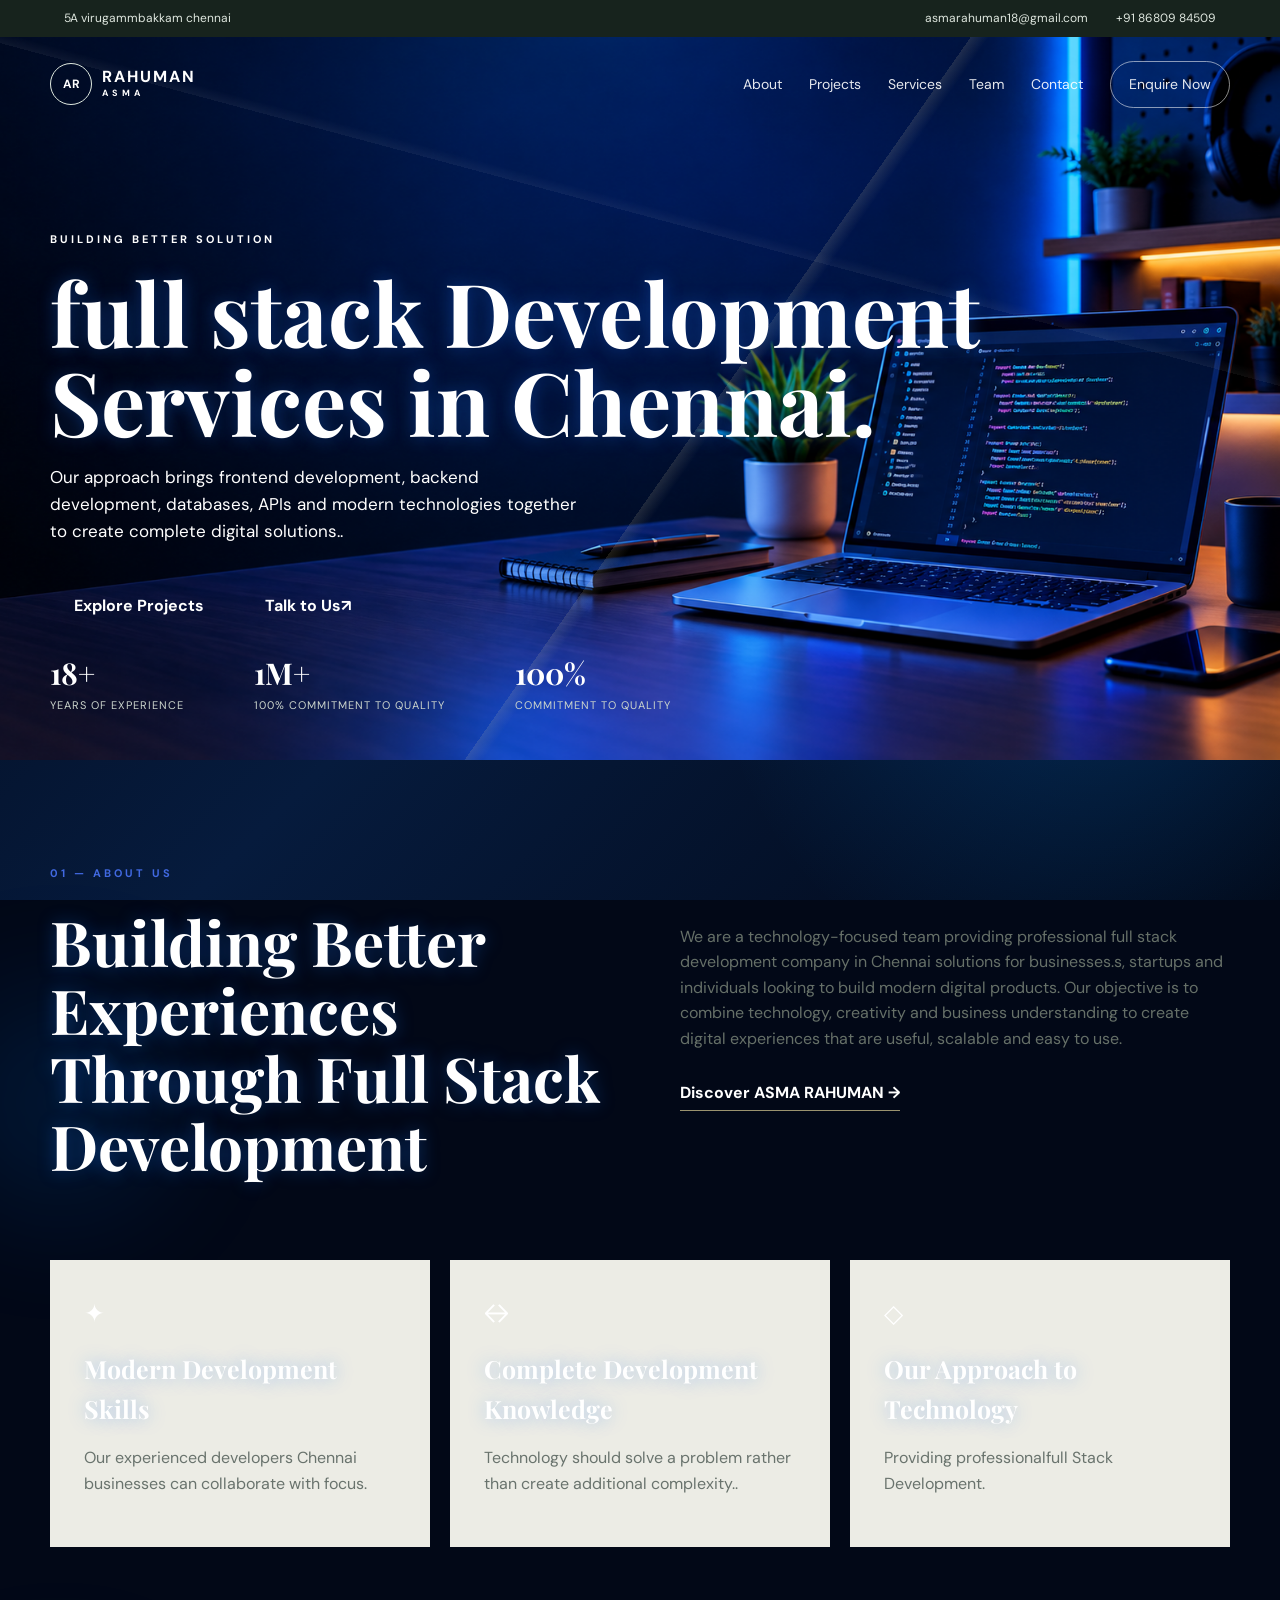
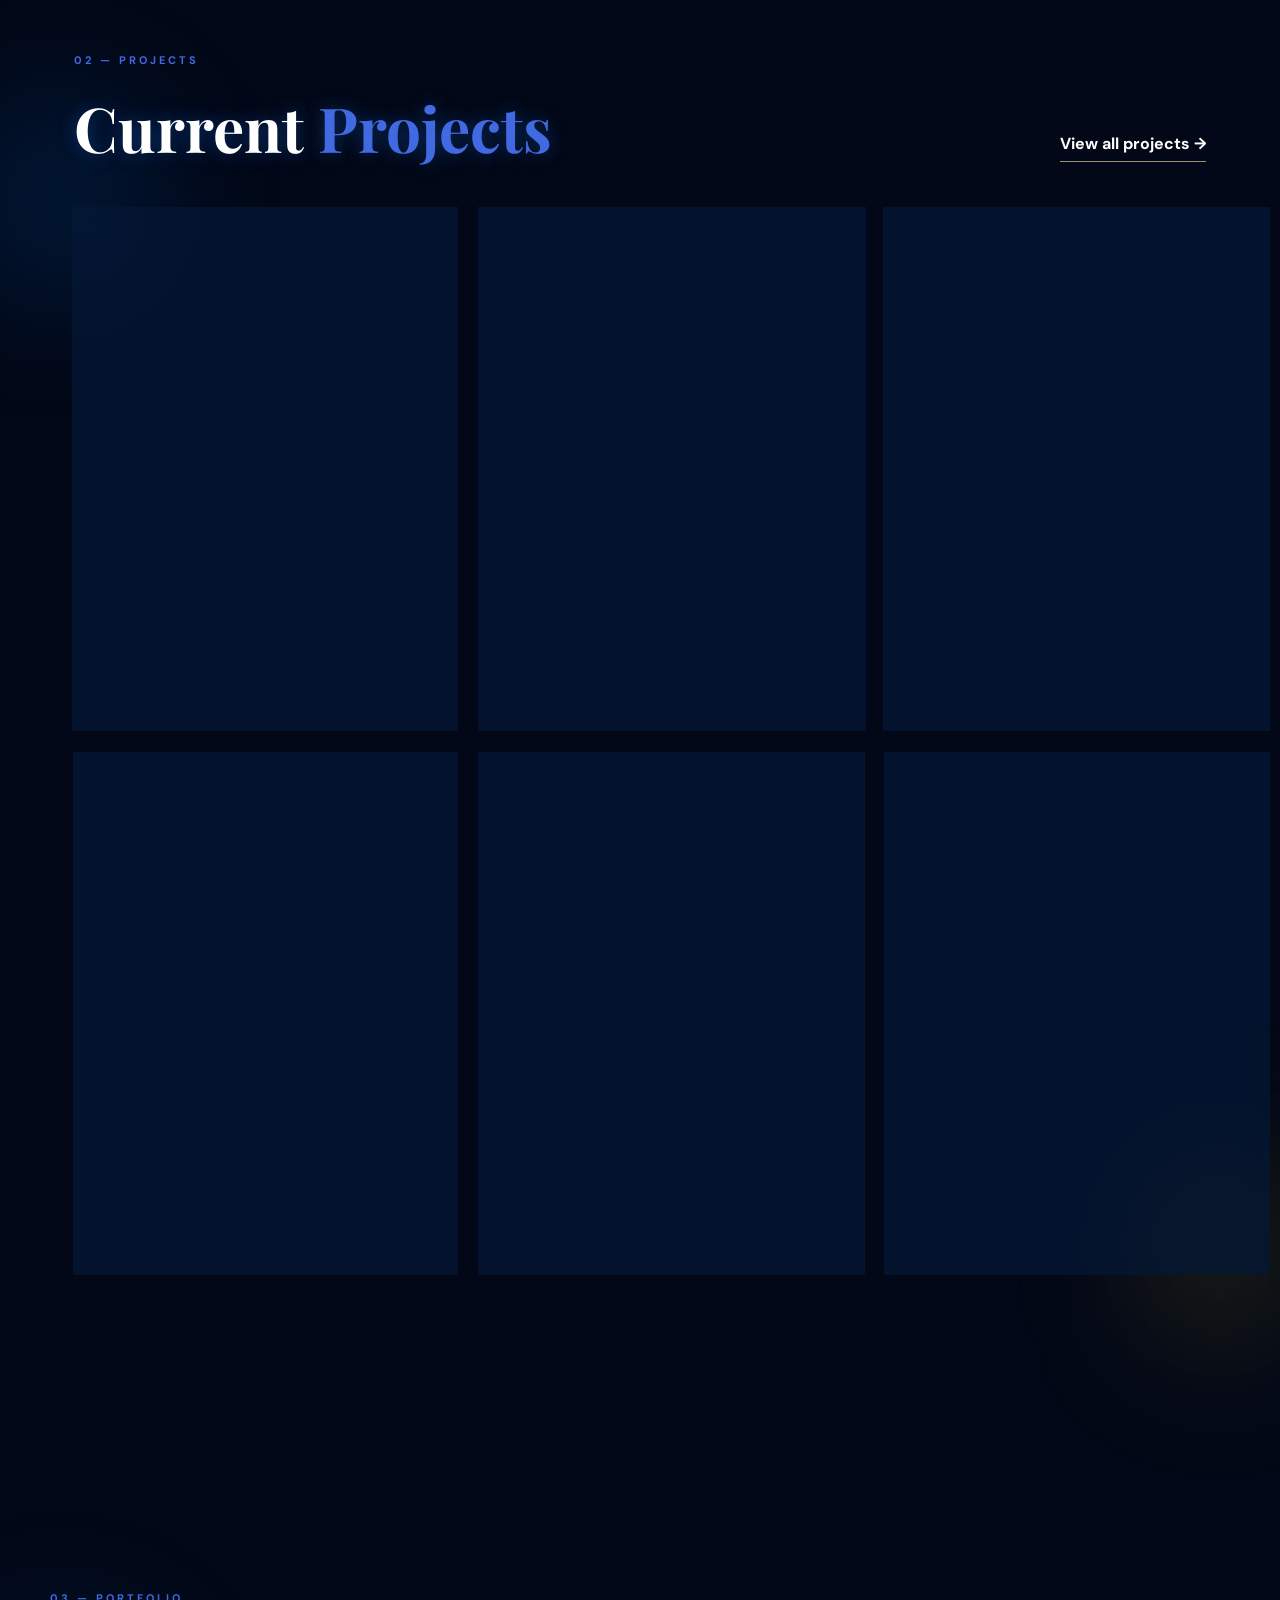
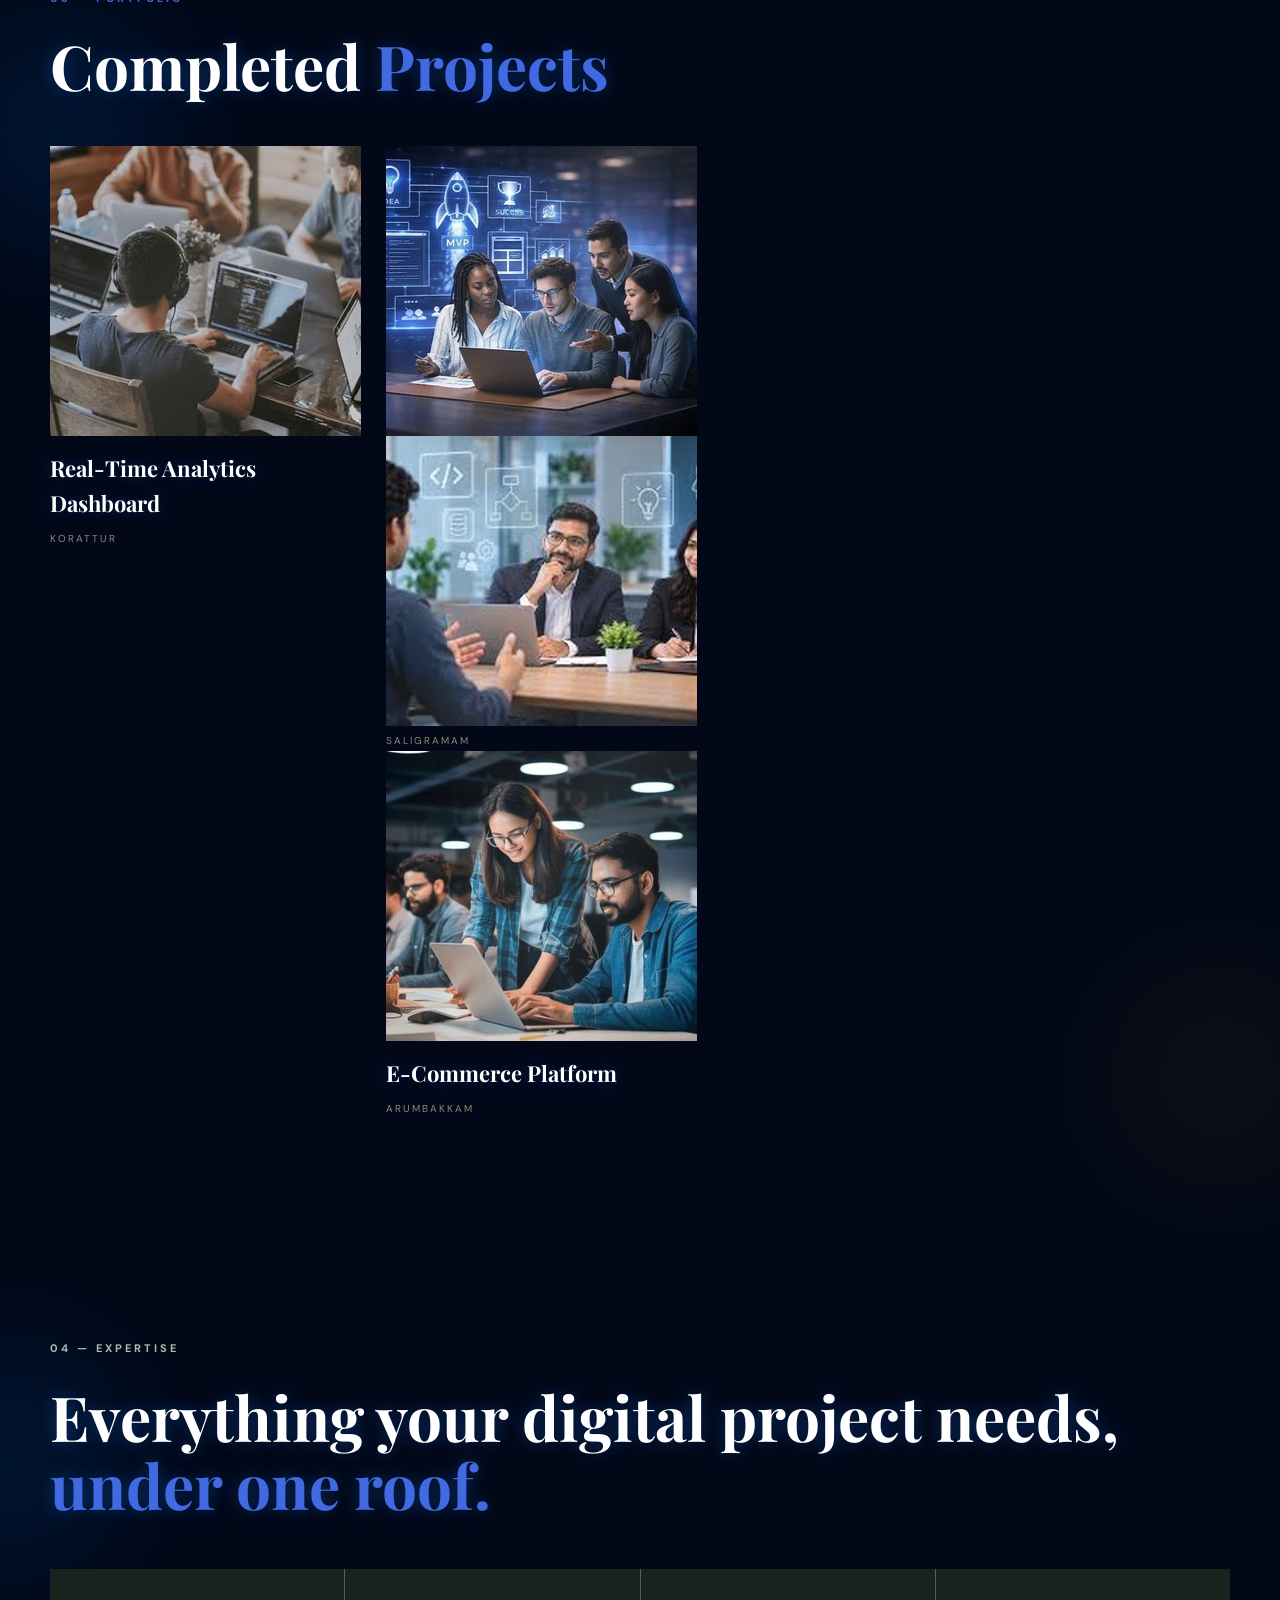
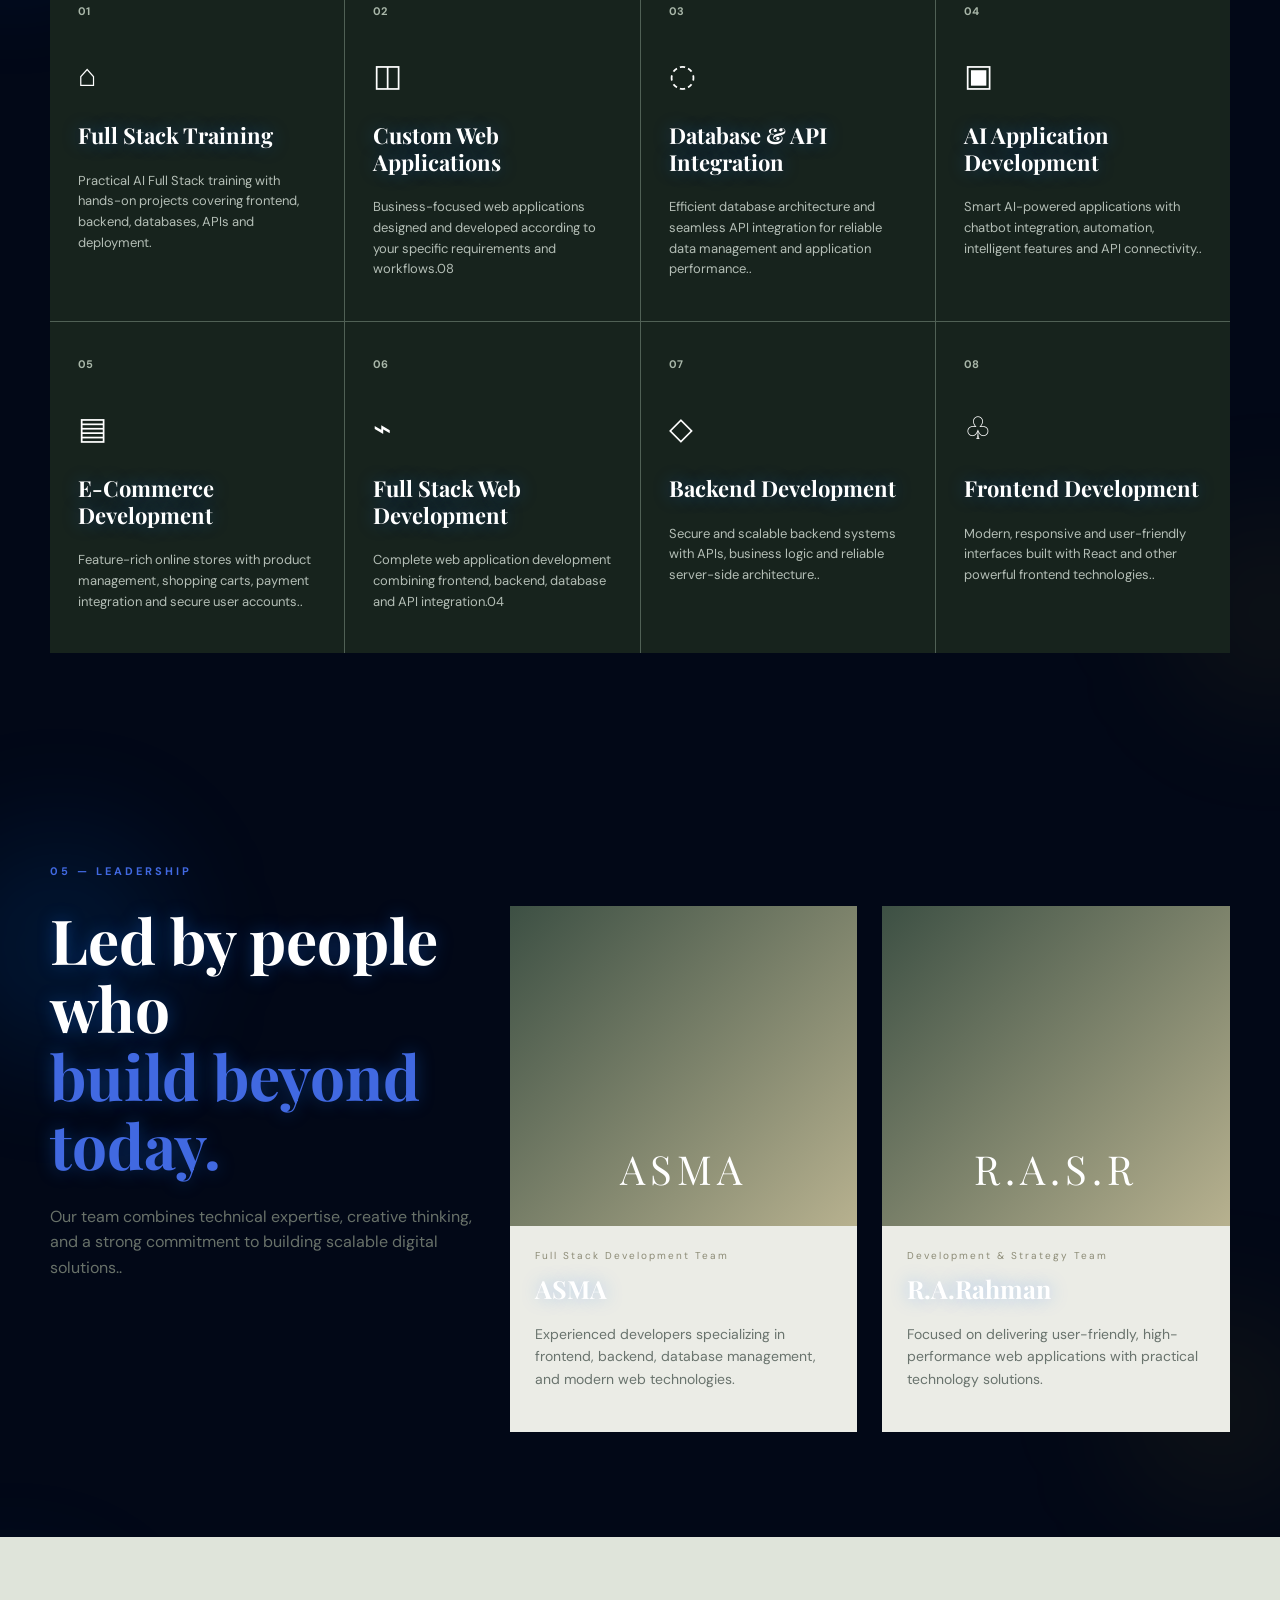
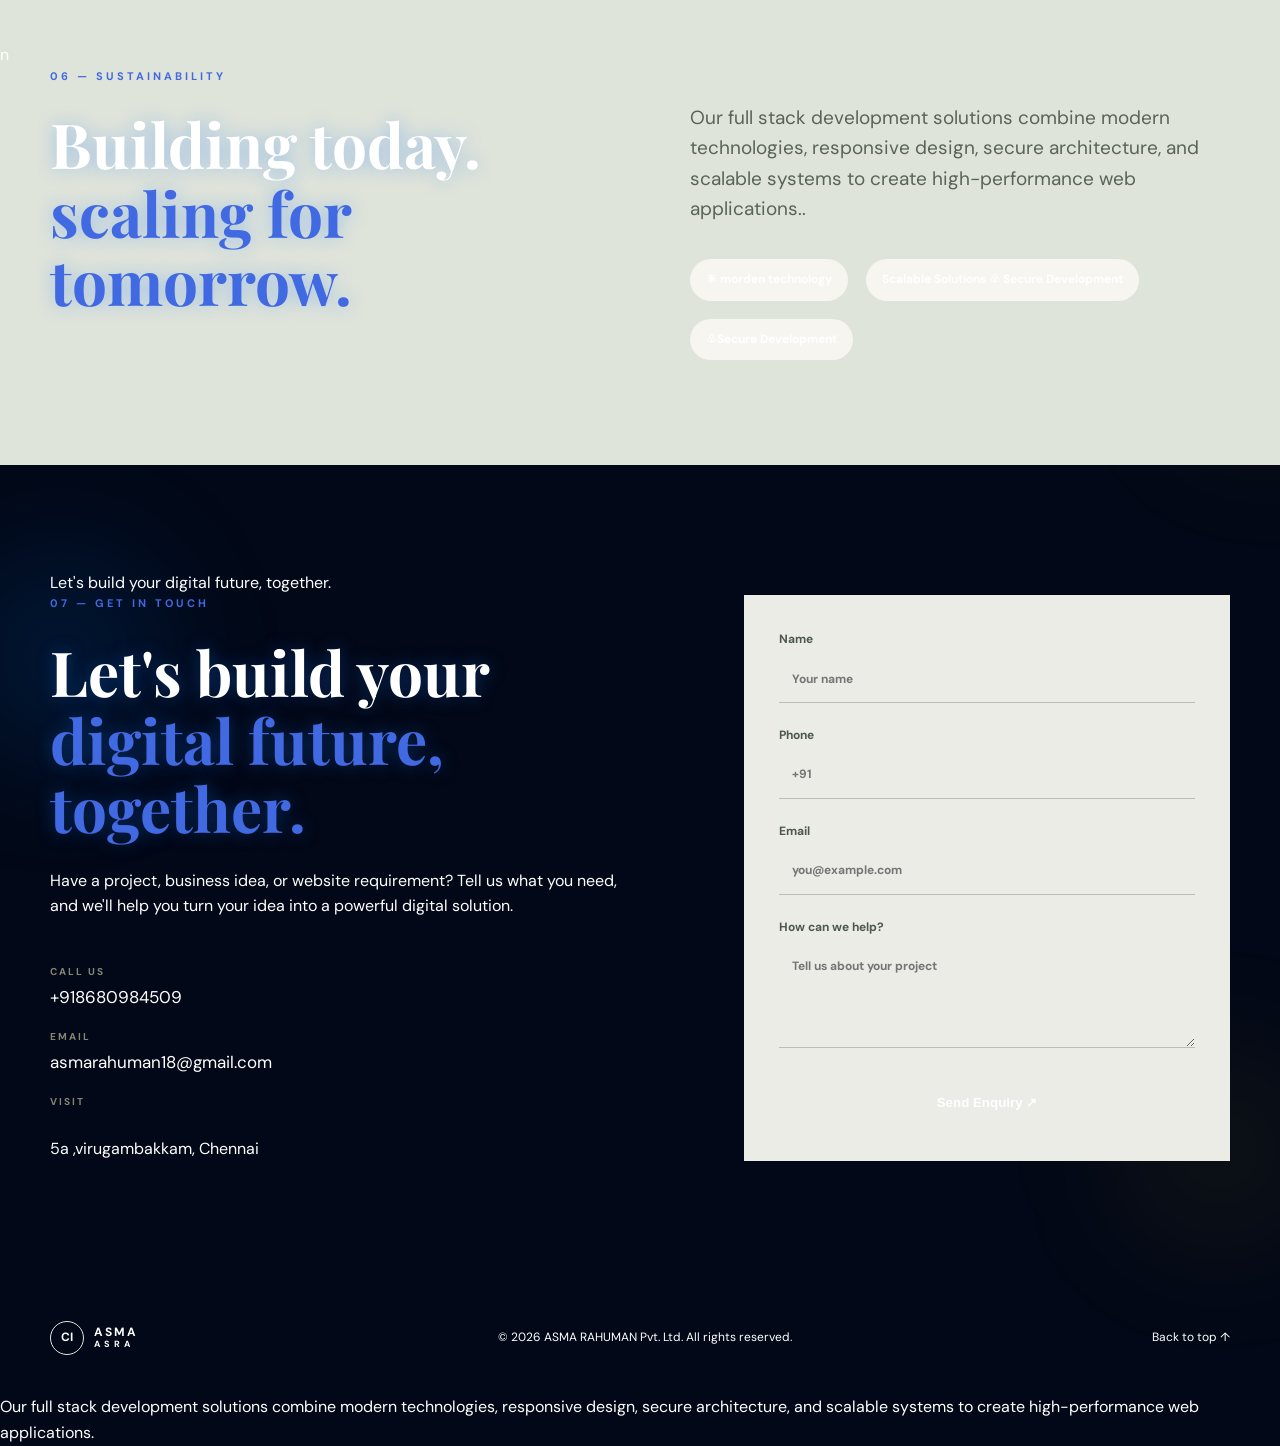
==== commit 108e8090: "Update index.html" ====
--- a/index.html
+++ b/index.html
@@ -148,7 +148,7 @@
   <div class="portfolio-grid">
     <div class="portfolio-item"><div class="portfolio-img p1"><img src="Real-Time Analytics Dashboard.jpg"/></div><h3>Real-Time Analytics Dashboard</h3><small>KORATTUR </small></div>
     <div class="portfolio-item"><div class="portfolio-img p2"><img src="AI-Powered Web Application.jpg "/></div<h3>AI-Powered Web Application</h3><small>ANNA nagar</small></div>
-    <div class="portfolio-item"><div class="portfolio-img p3"><img src=Business Management System.jpg"/</div></h3><small>SALIGRAMAM </small></div>
+    <div class="portfolio-item"><div class="portfolio-img p3"><img src="Business Management System.jpg"/></div></h3><small>SALIGRAMAM </small></div>
     <div class="portfolio-item"><div class="portfolio-img p4"><img src="E-Commerce Platform.jpg"/></div><h3>E-Commerce Platform</h3><small>ARUMBAKKAM </small></div>
   </div>
 </section>
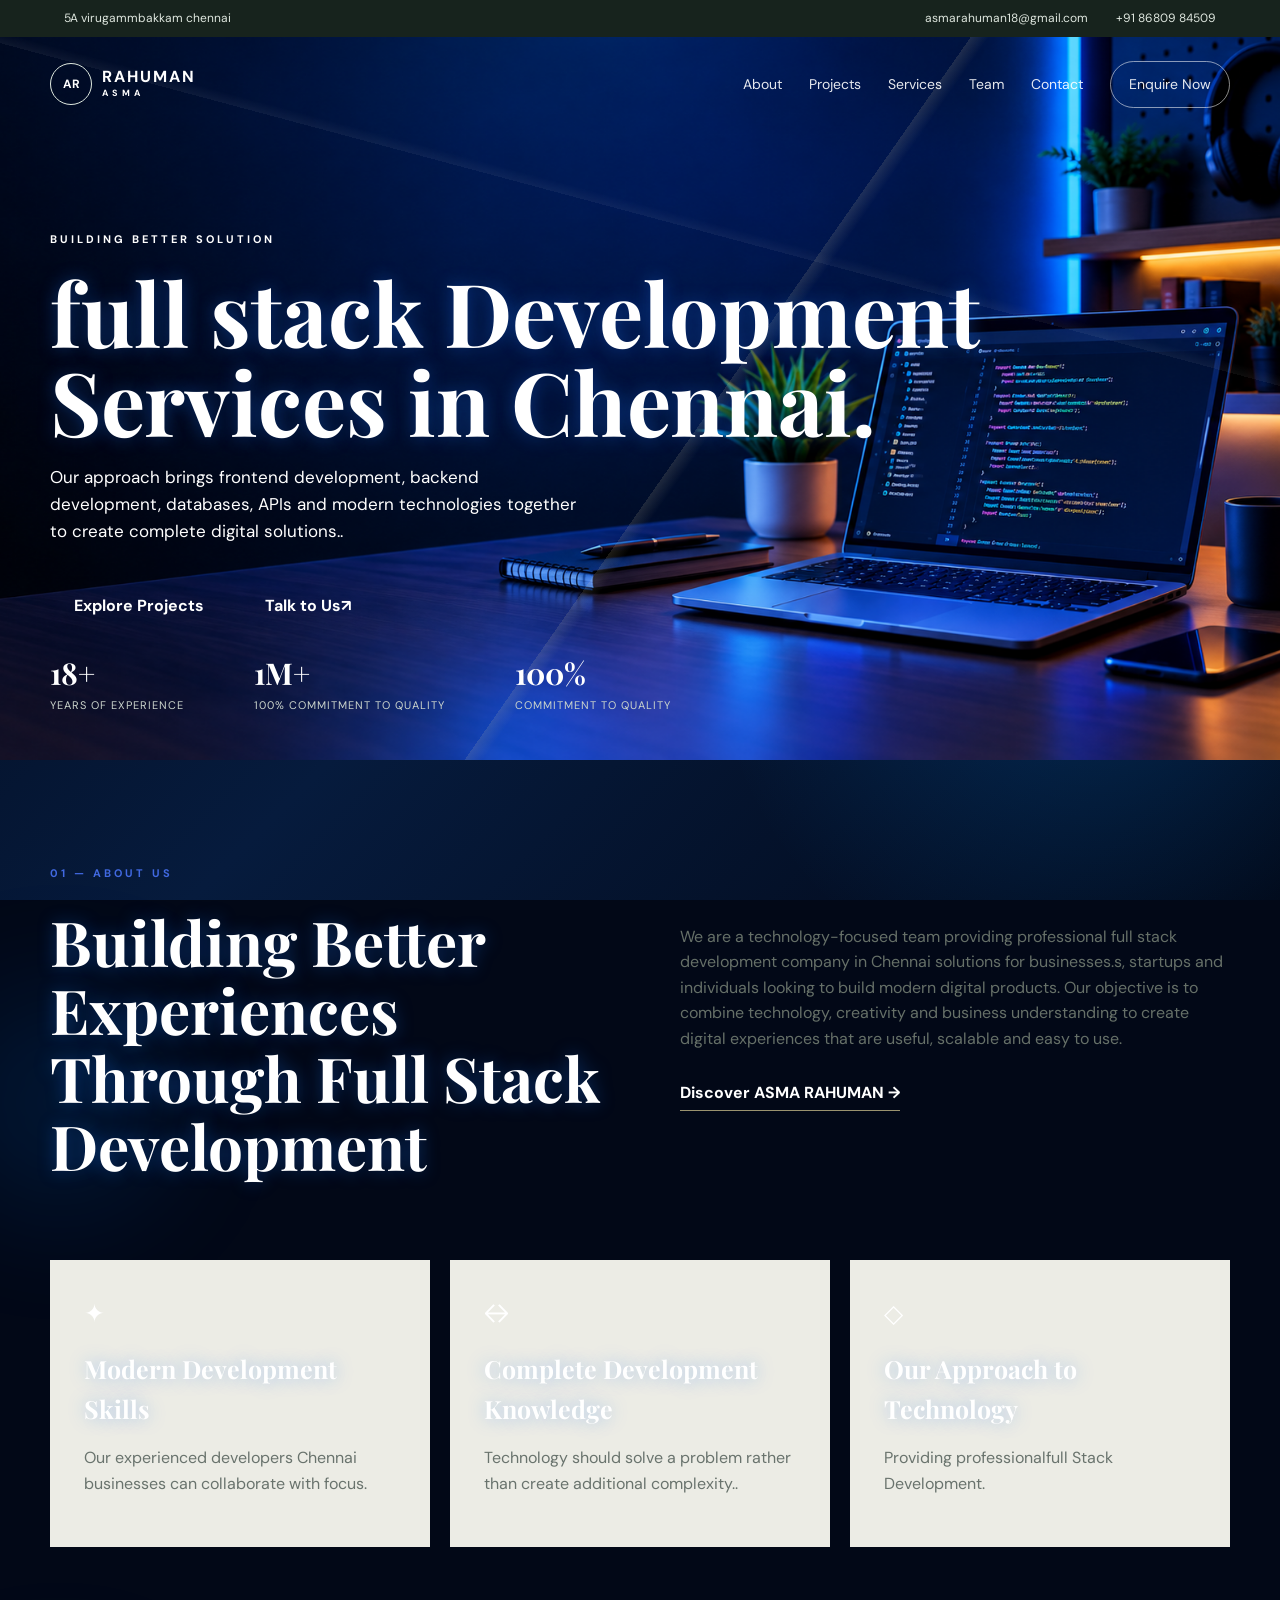
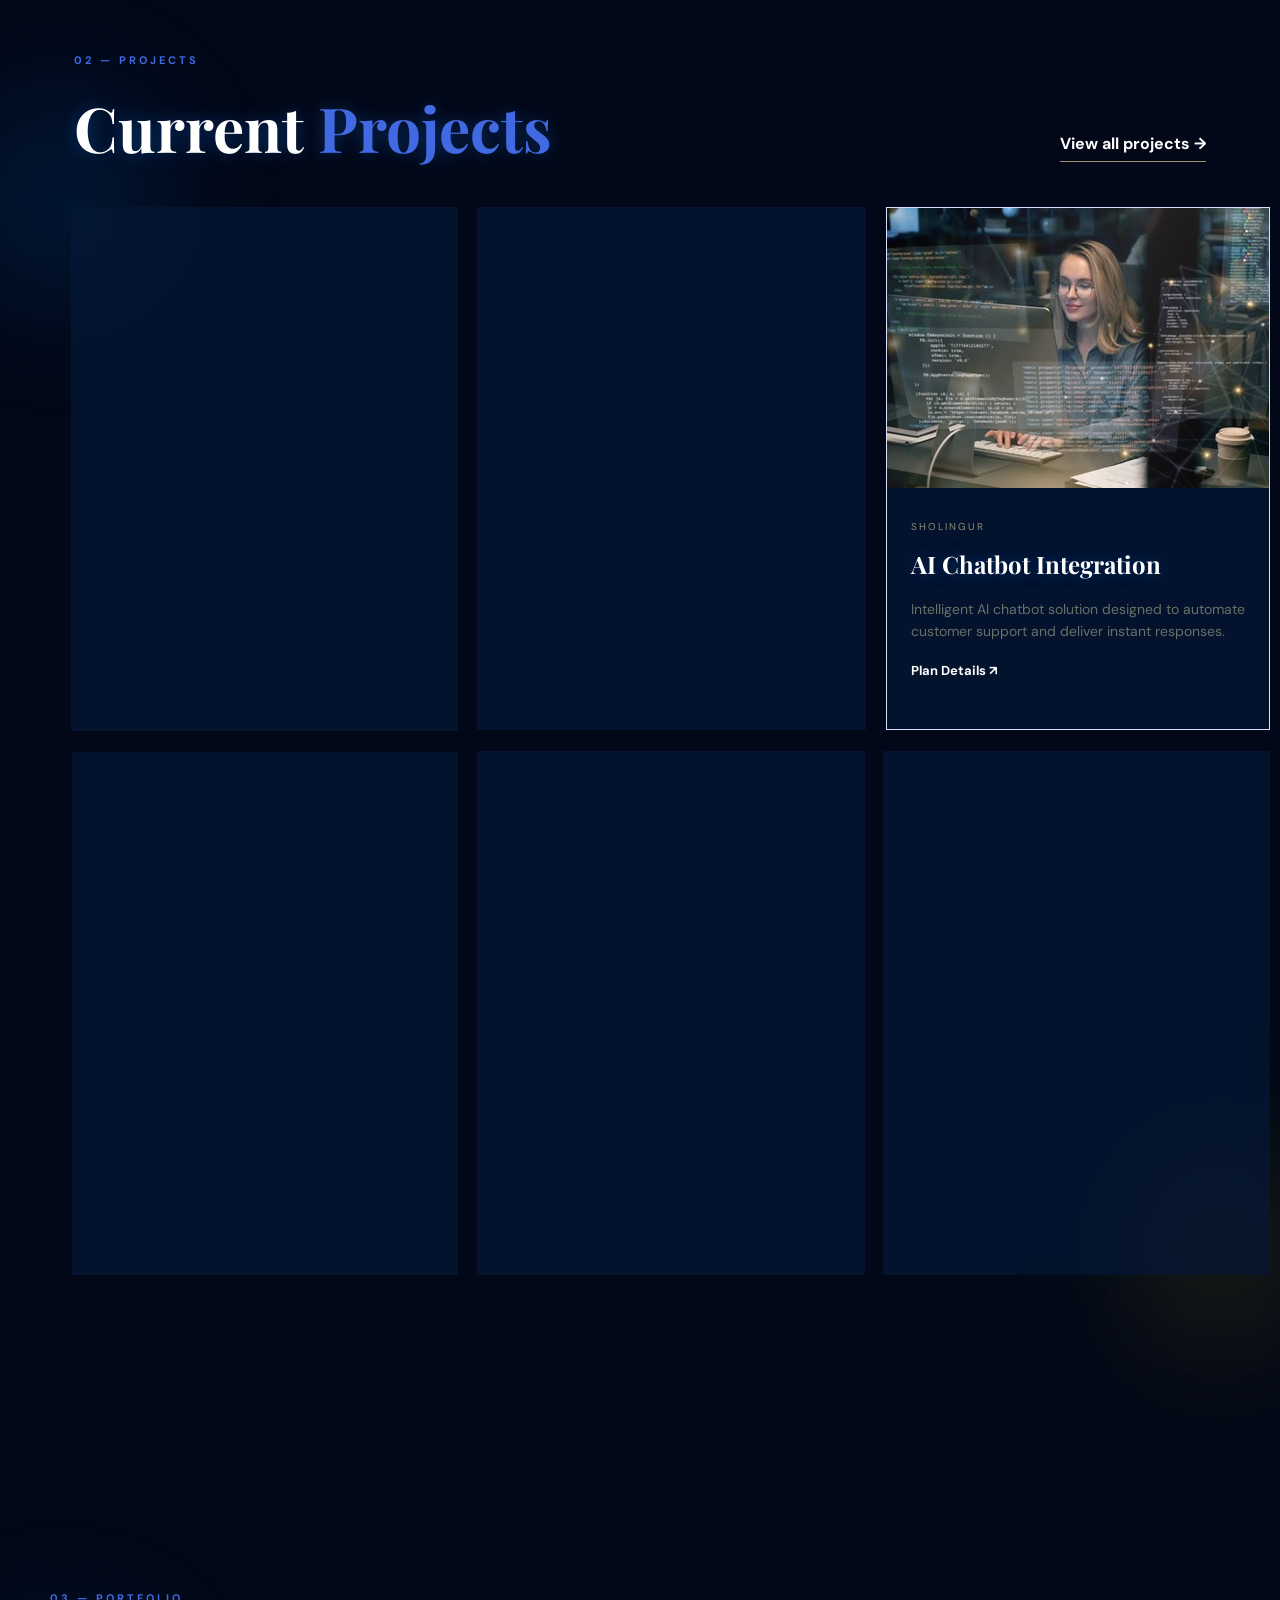
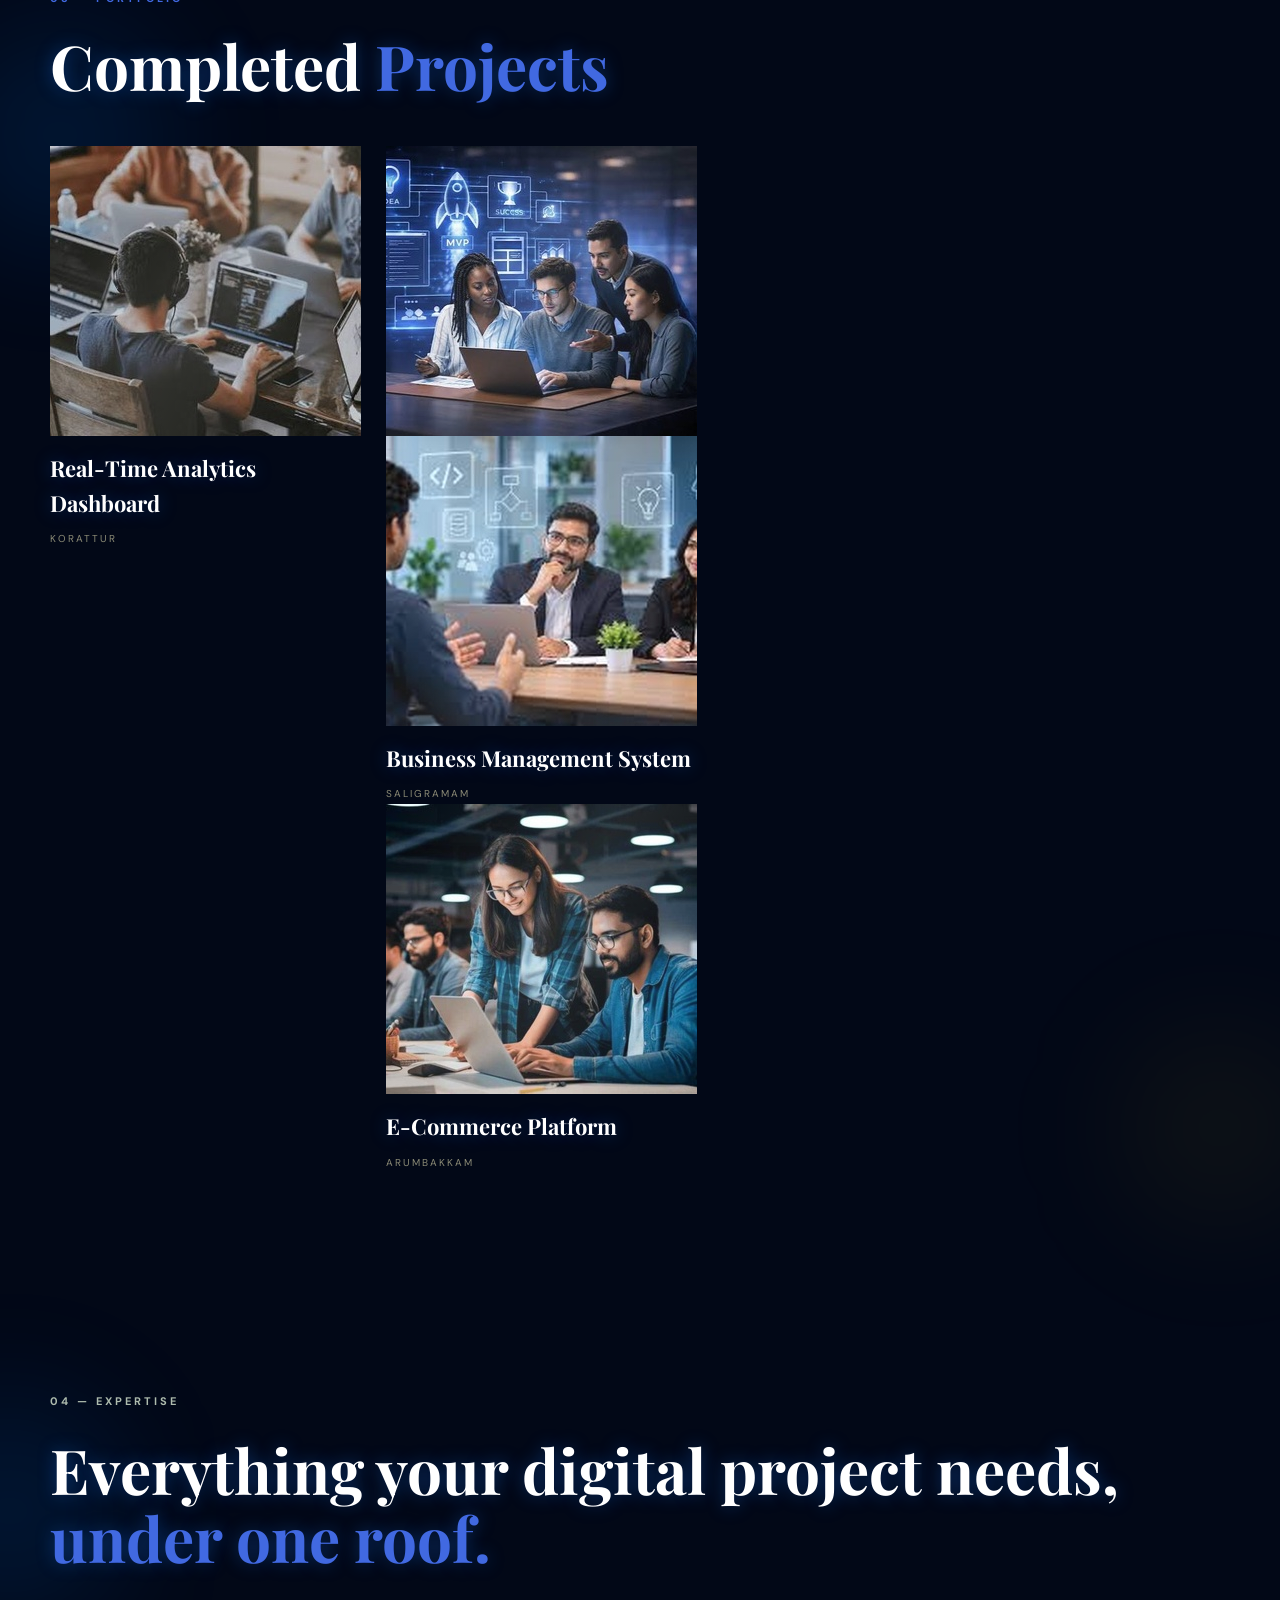
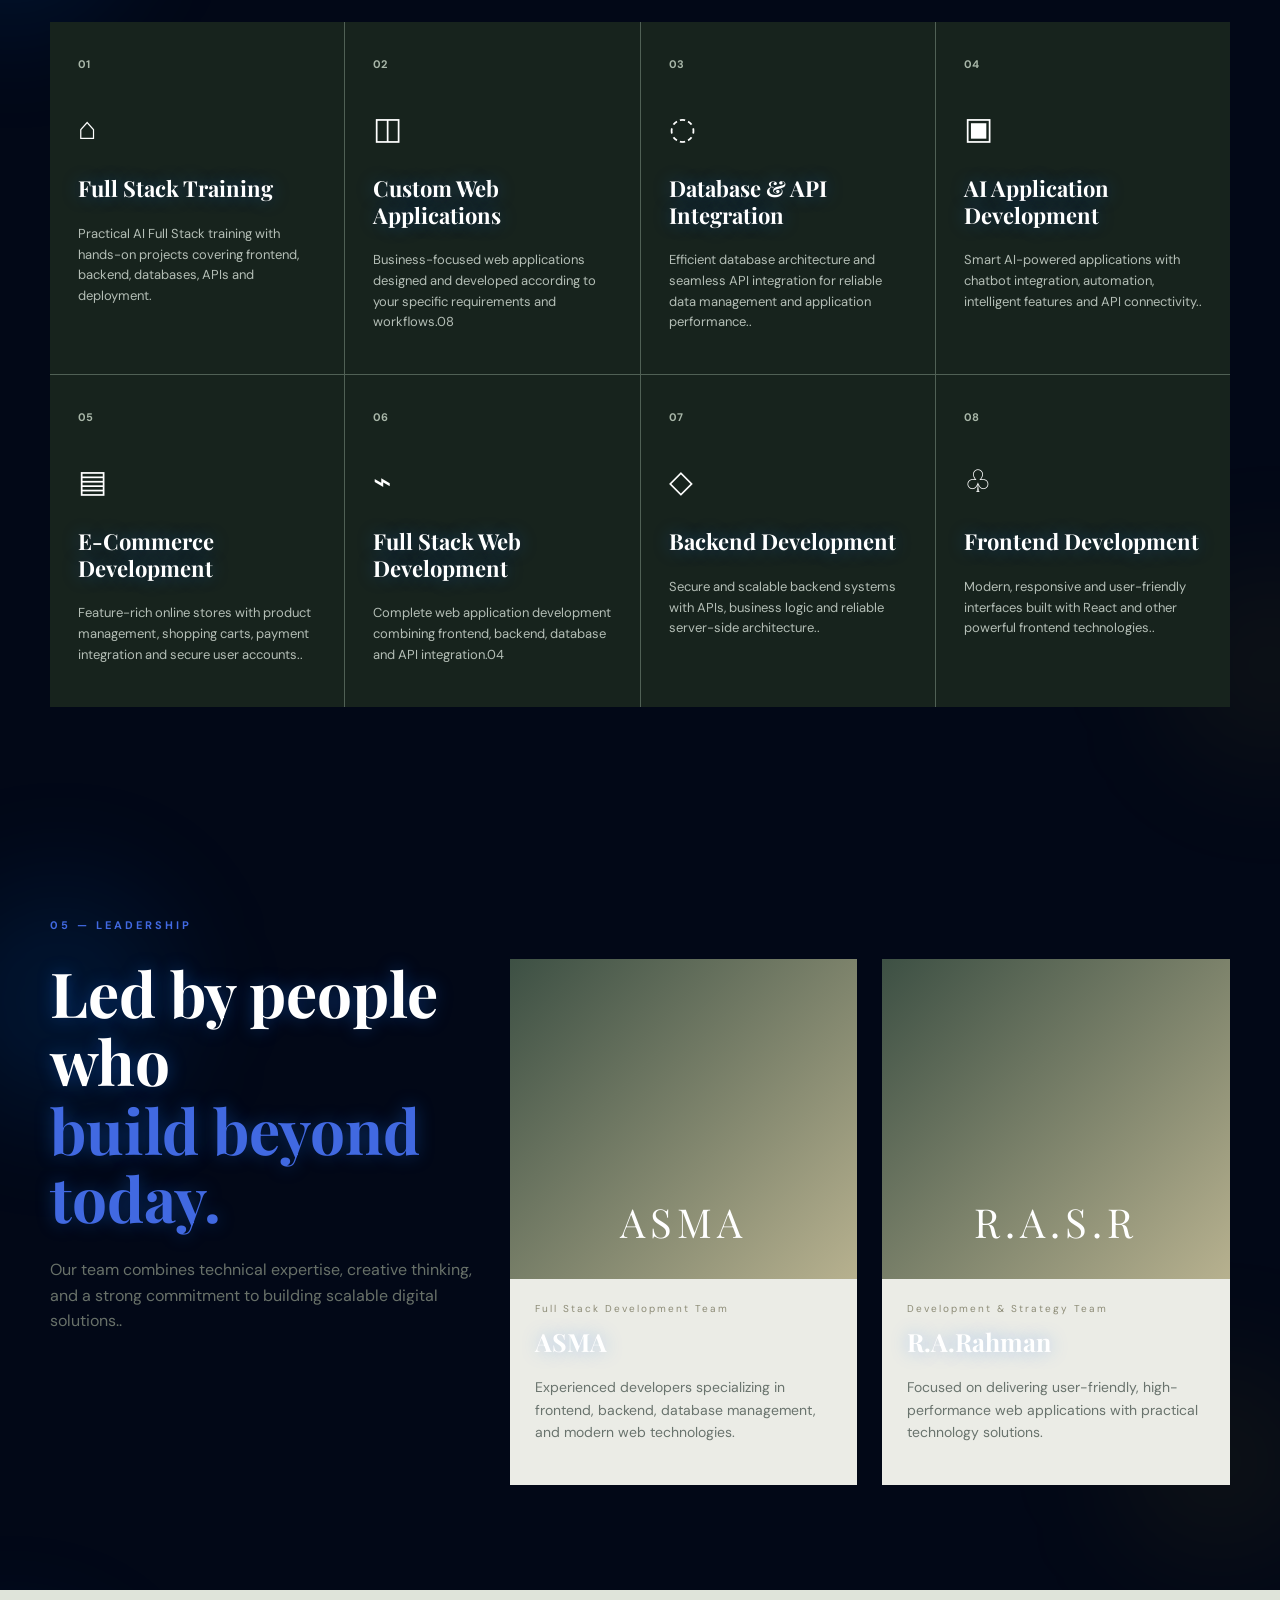
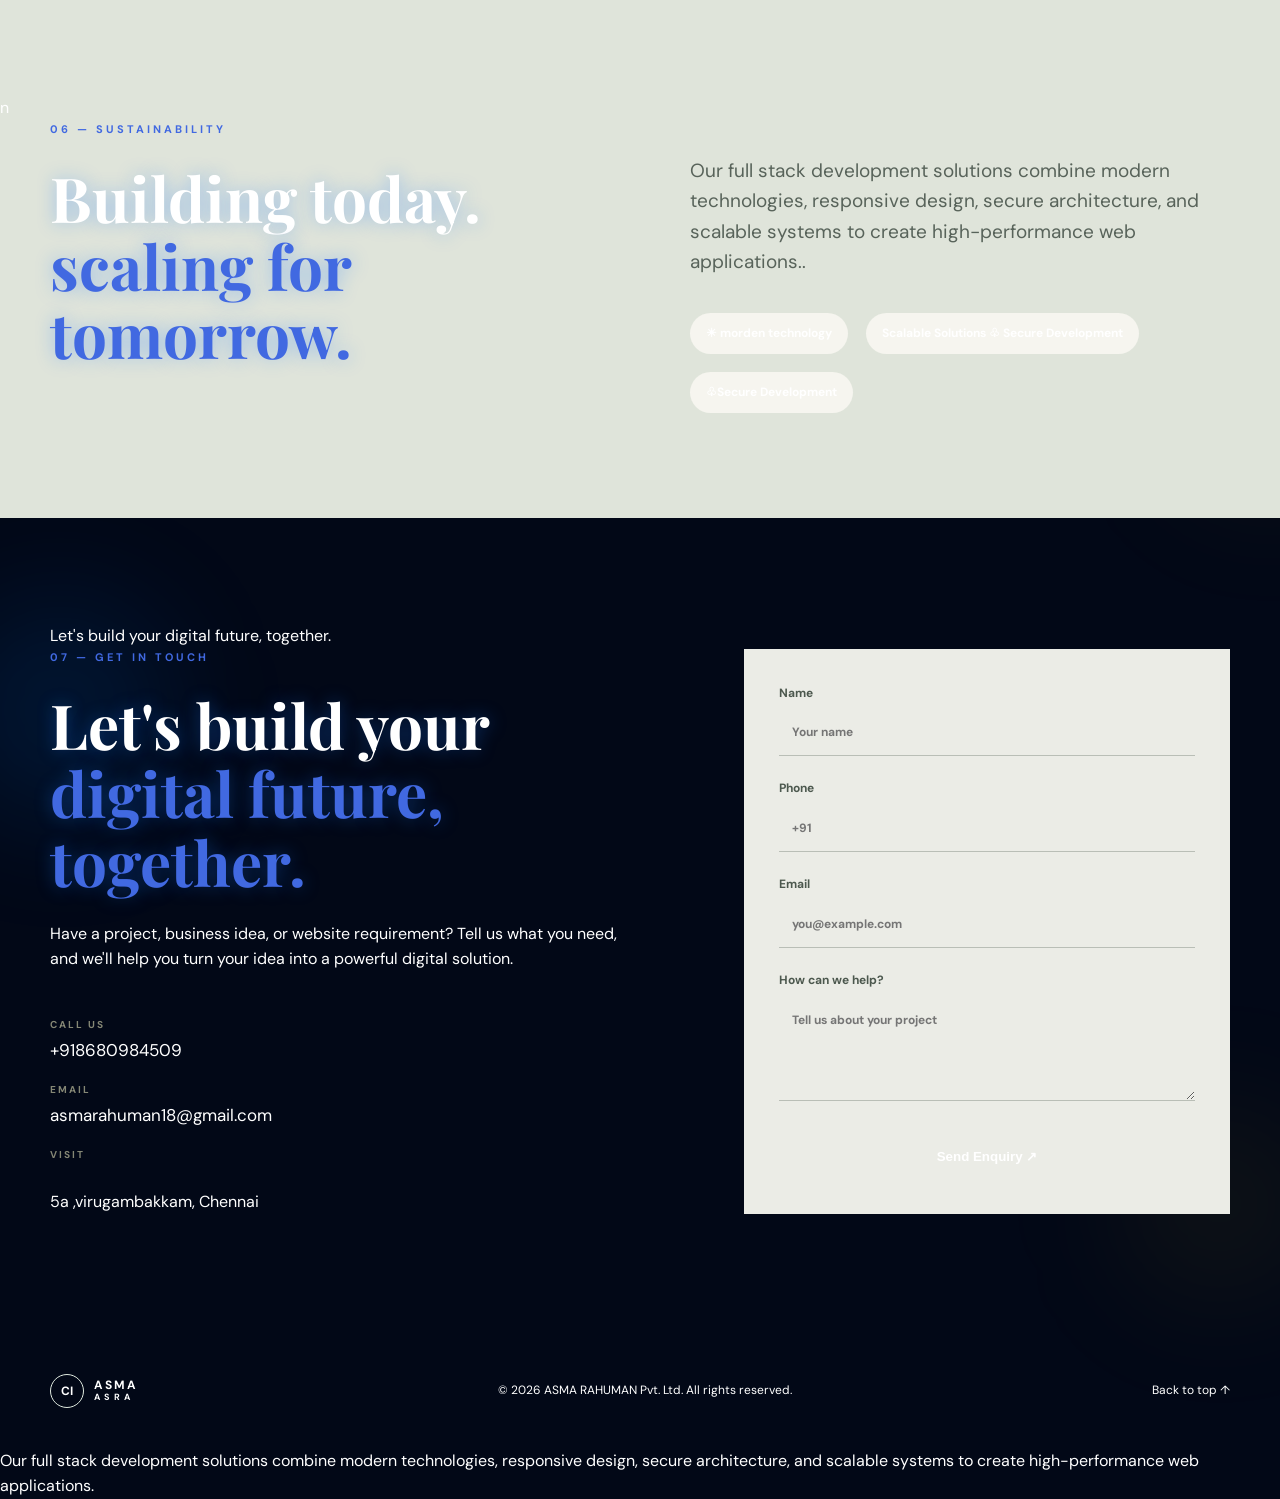
==== commit 1de1a742: "Update index.html" ====
--- a/index.html
+++ b/index.html
@@ -148,7 +148,7 @@
   <div class="portfolio-grid">
     <div class="portfolio-item"><div class="portfolio-img p1"><img src="Real-Time Analytics Dashboard.jpg"/></div><h3>Real-Time Analytics Dashboard</h3><small>KORATTUR </small></div>
     <div class="portfolio-item"><div class="portfolio-img p2"><img src="AI-Powered Web Application.jpg "/></div<h3>AI-Powered Web Application</h3><small>ANNA nagar</small></div>
-    <div class="portfolio-item"><div class="portfolio-img p3"><img src="Business Management System.jpg"/></div></h3><small>SALIGRAMAM </small></div>
+    <div class="portfolio-item"><div class="portfolio-img p3"><img src="Business Management System.jpg"/></div><h3>Business Management System</h3><small>SALIGRAMAM </small></div>
     <div class="portfolio-item"><div class="portfolio-img p4"><img src="E-Commerce Platform.jpg"/></div><h3>E-Commerce Platform</h3><small>ARUMBAKKAM </small></div>
   </div>
 </section>
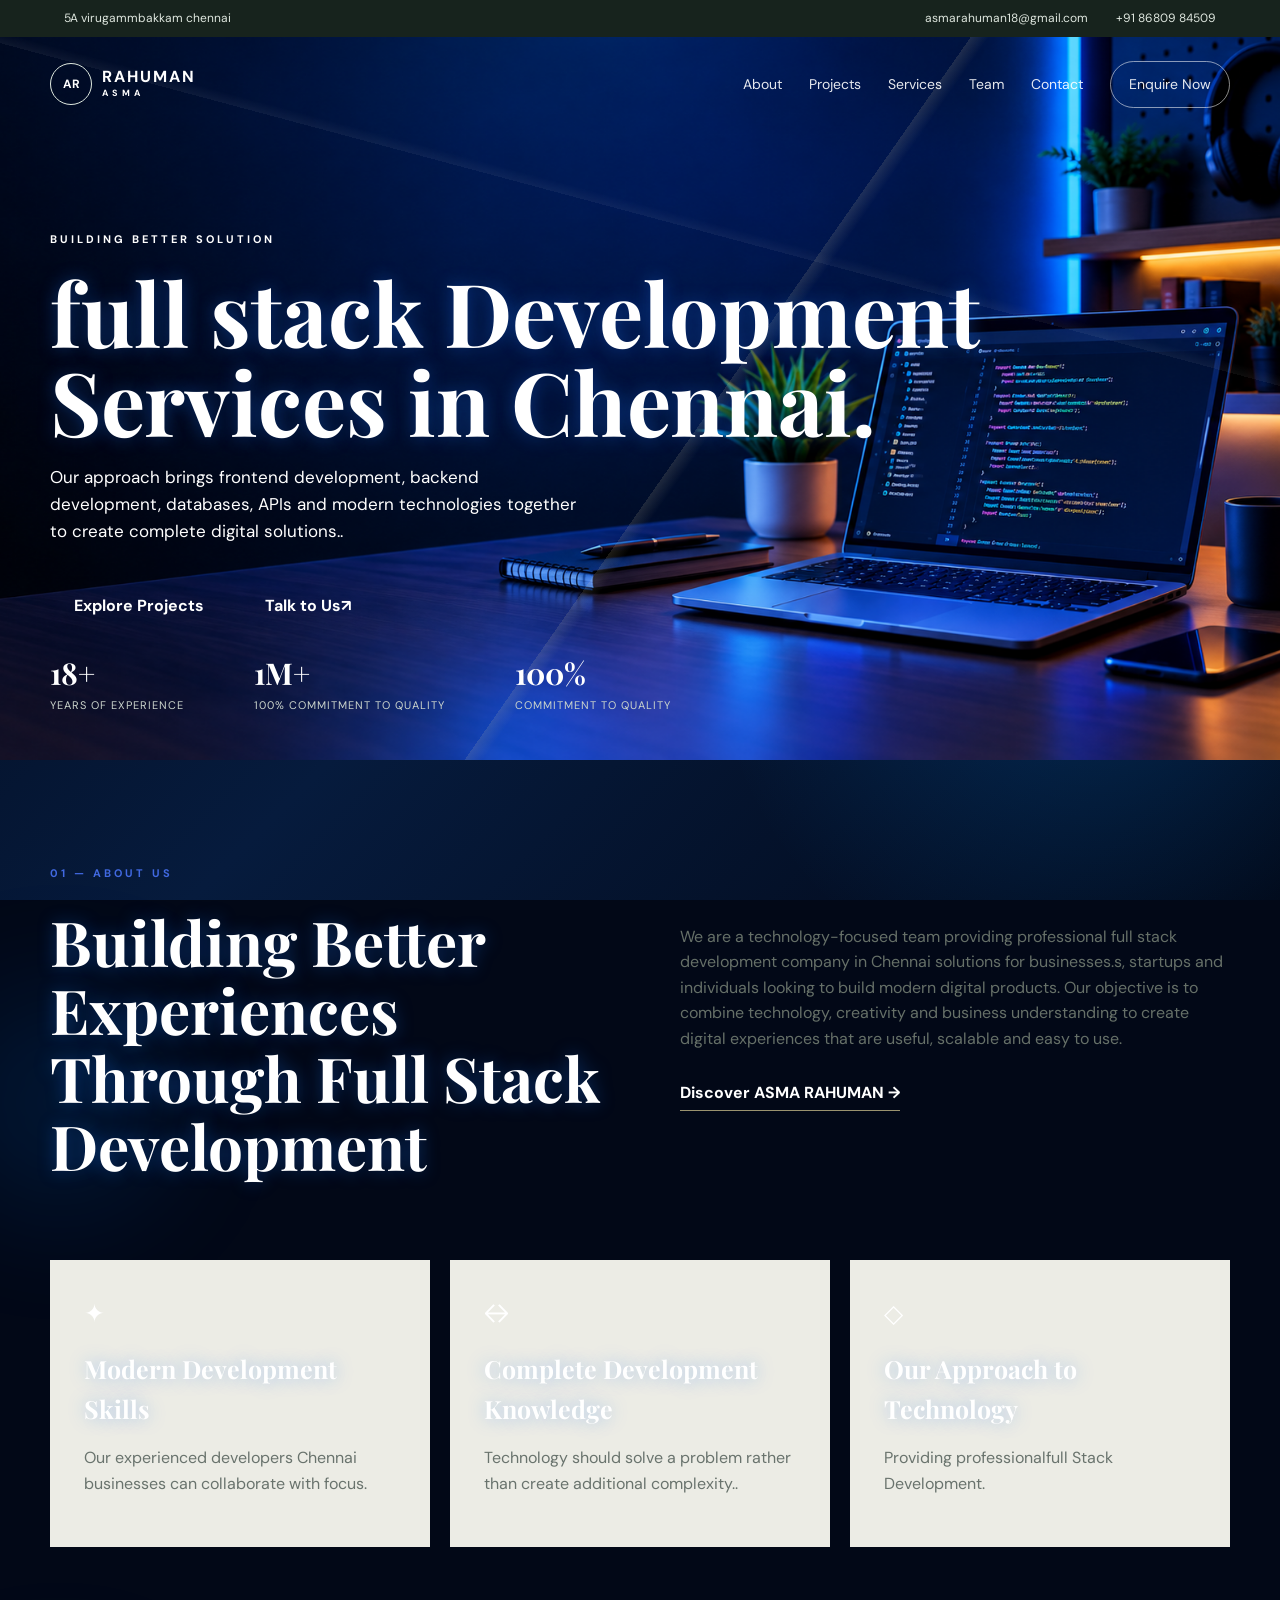
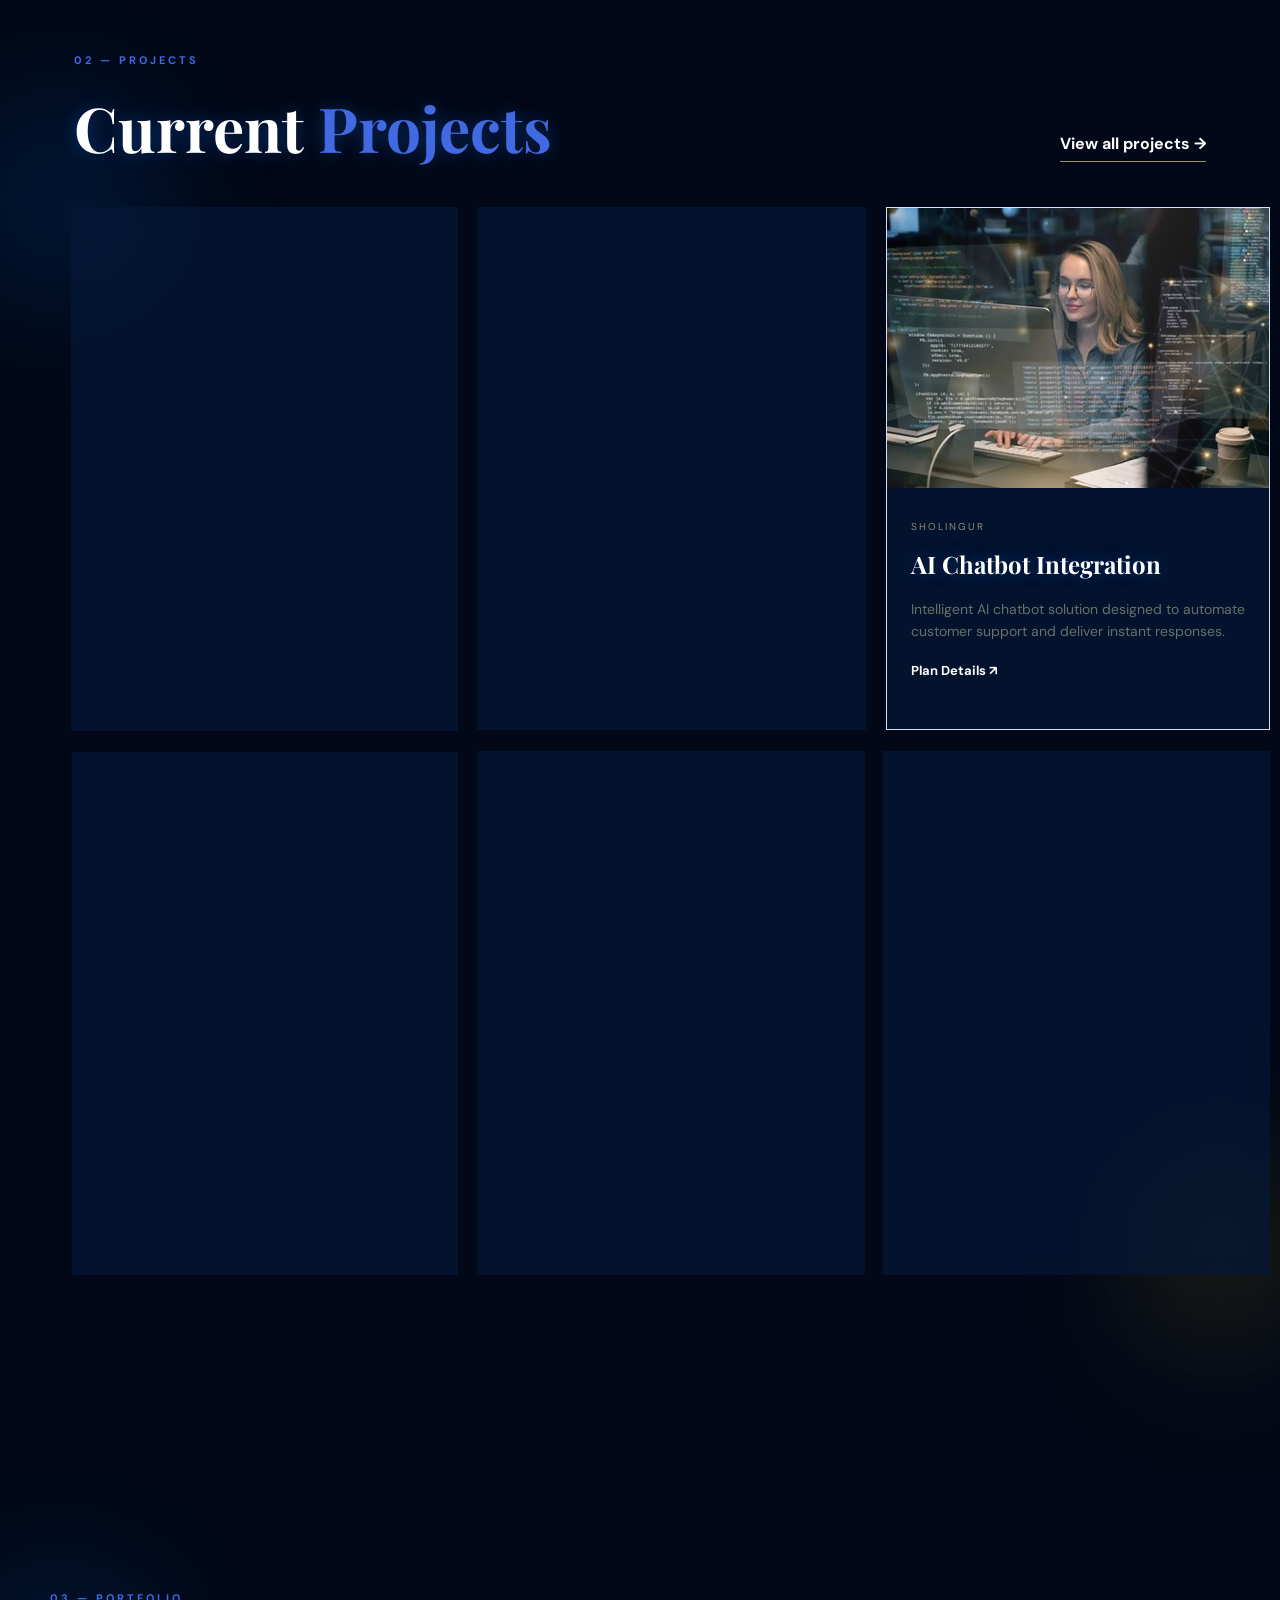
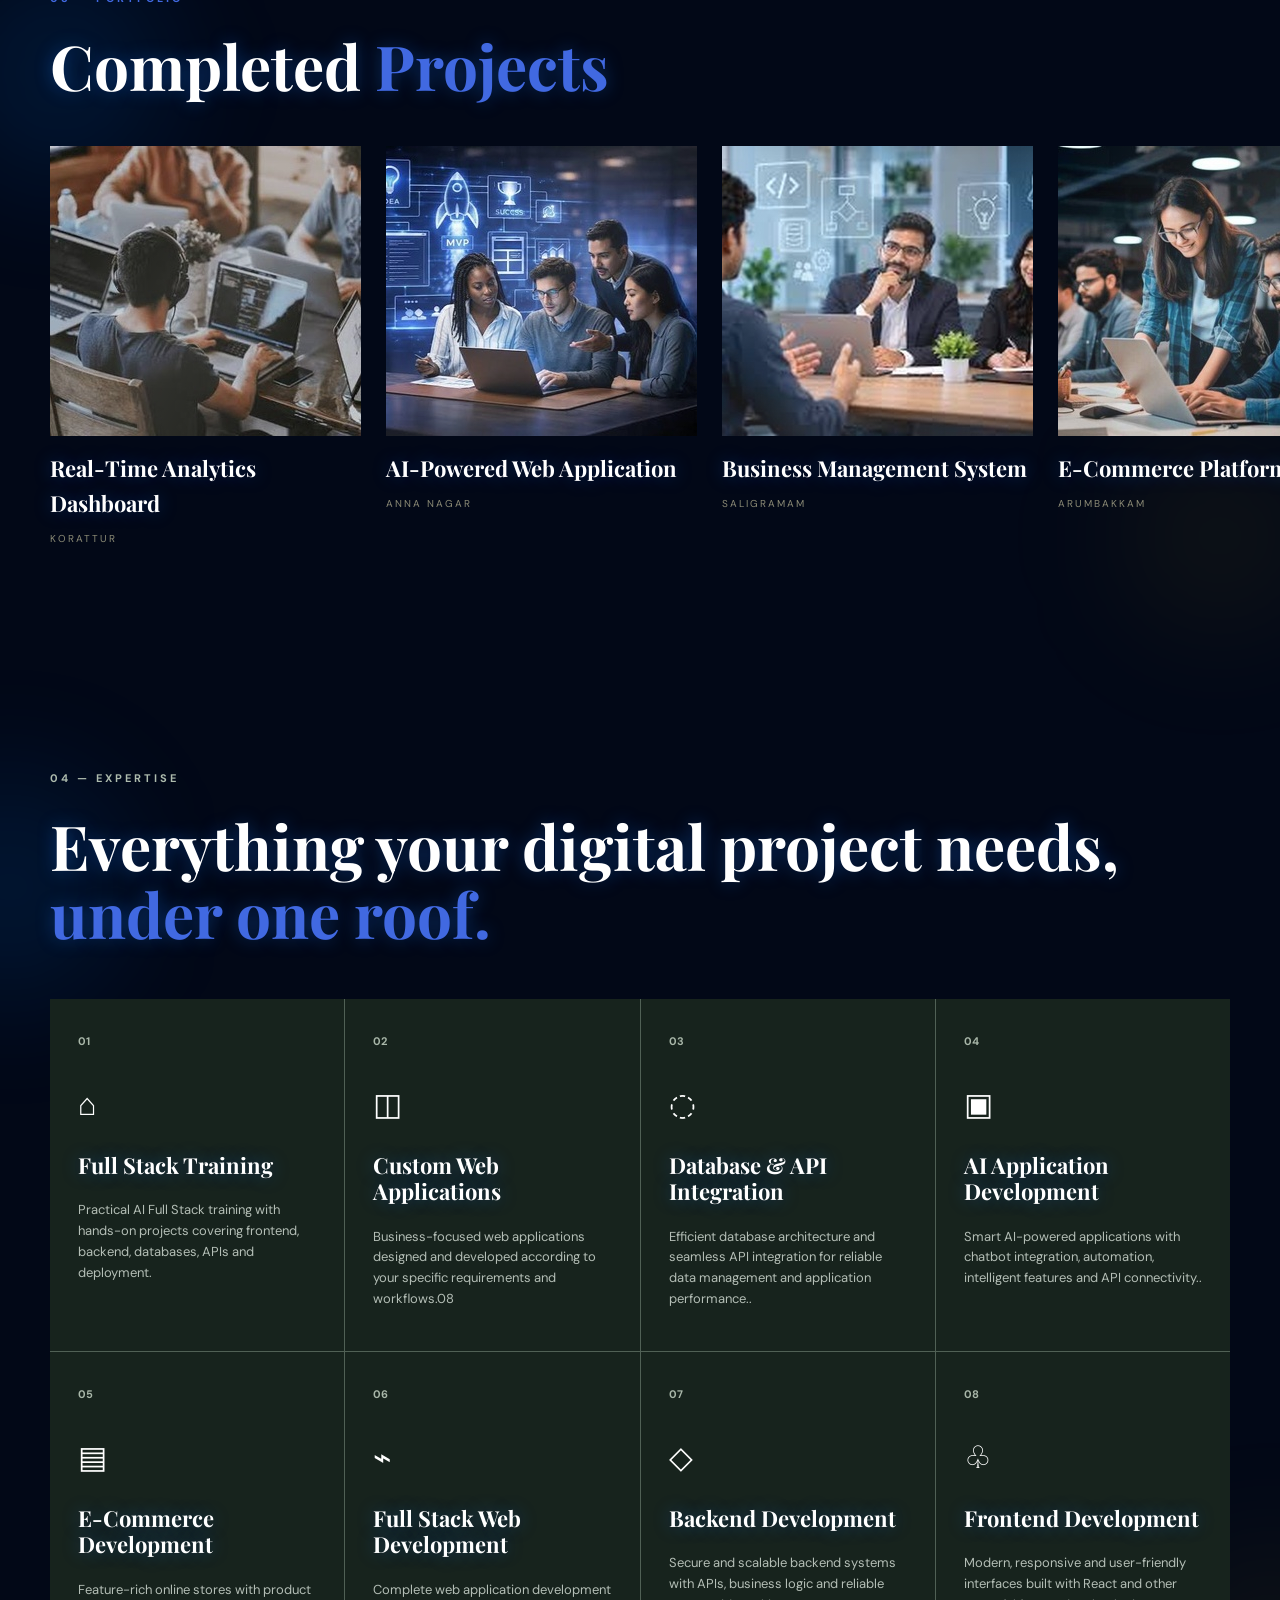
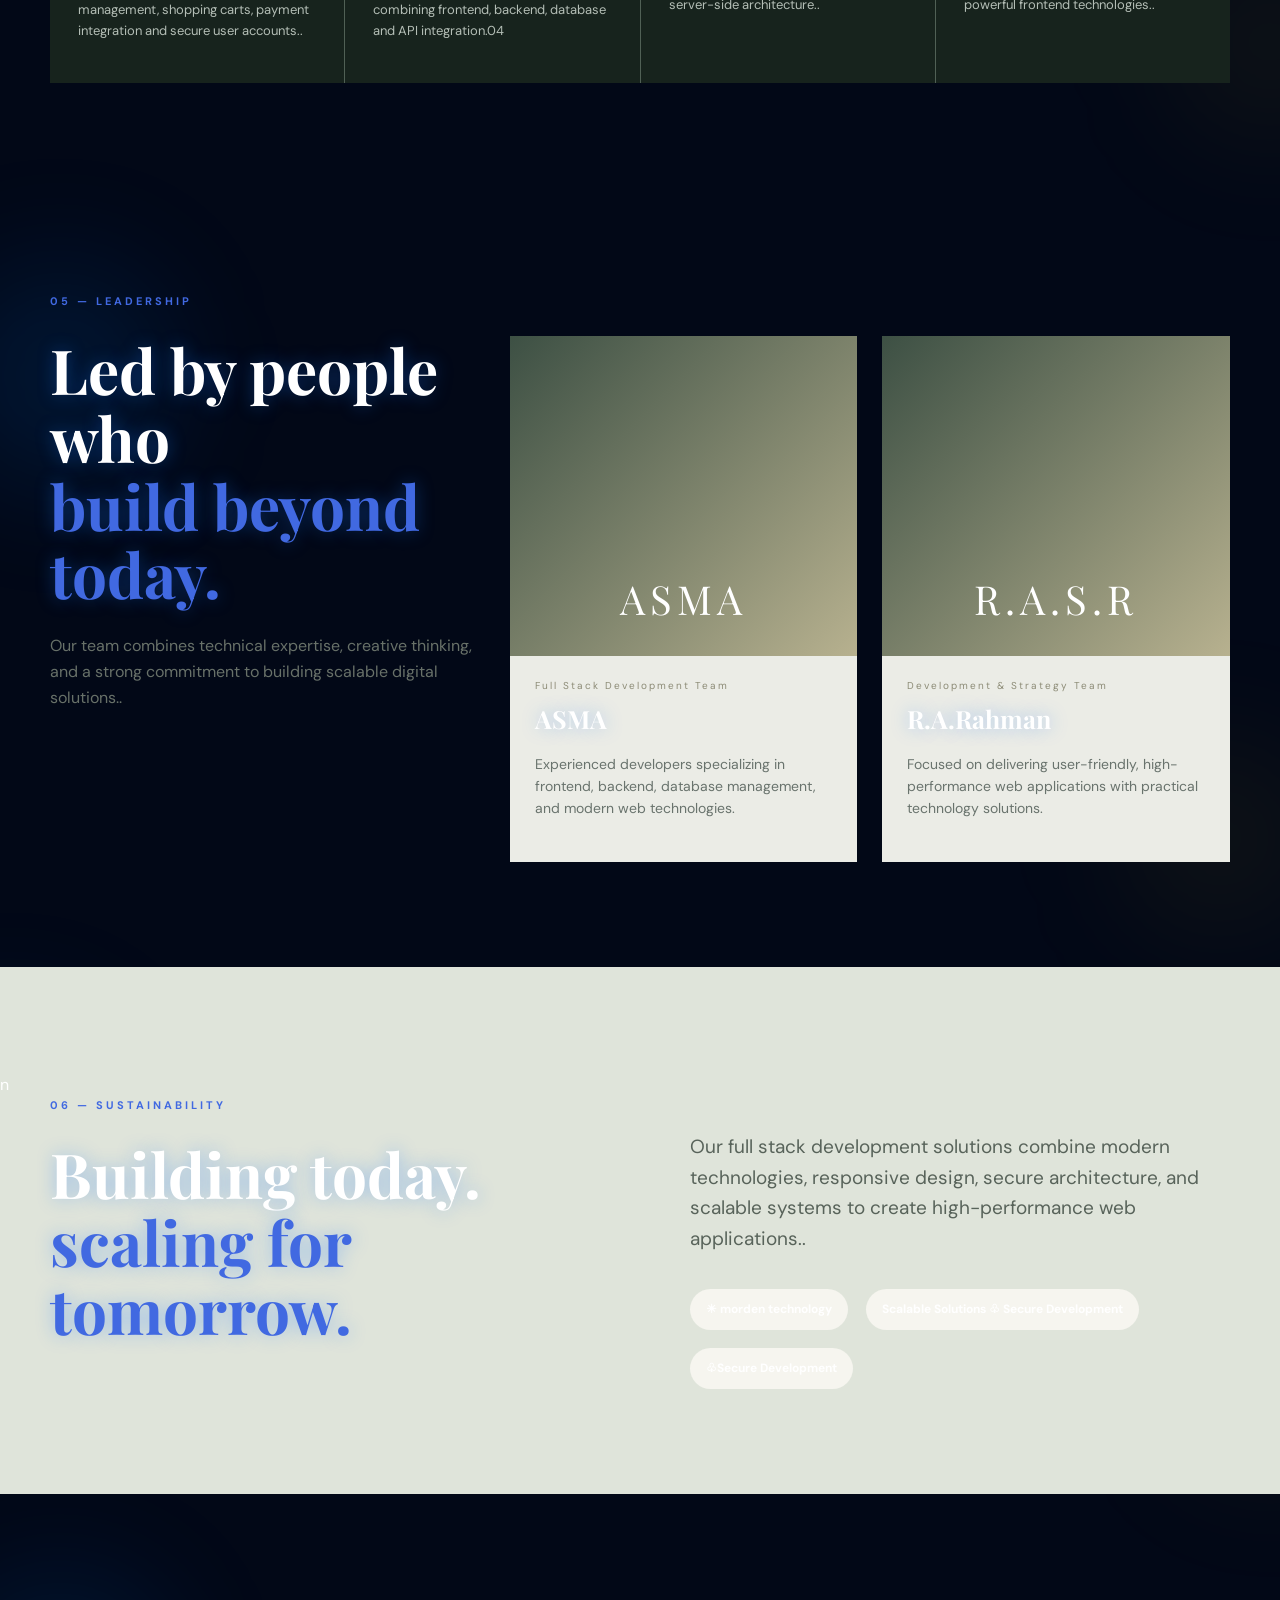
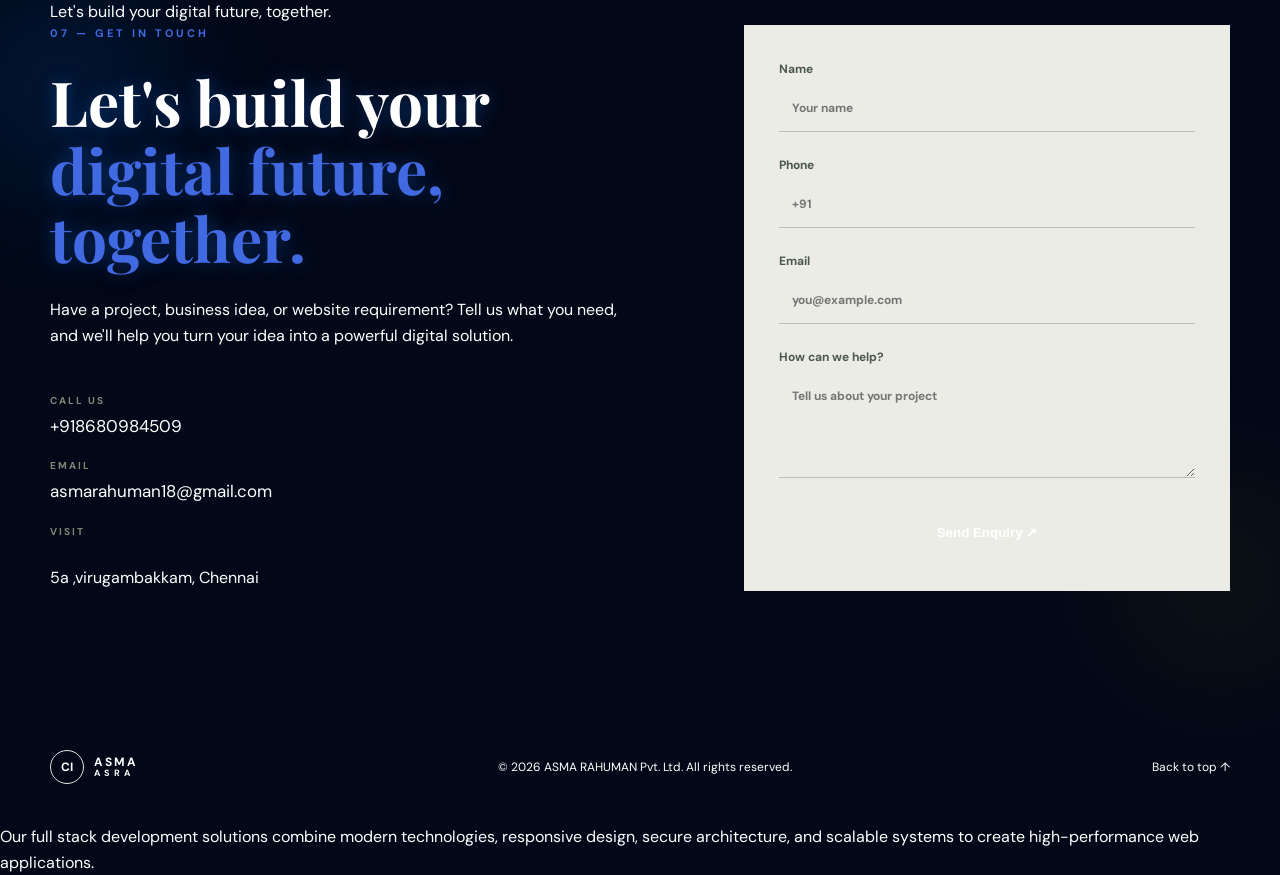
==== commit 96000c8b: "Update index.html" ====
--- a/index.html
+++ b/index.html
@@ -146,10 +146,10 @@
 <section class="section completed container">
   <div class="section-head"><div><div class="section-label">03 — PORTFOLIO</div><h2>Completed <span>Projects</span></h2></div></div>
   <div class="portfolio-grid">
-    <div class="portfolio-item"><div class="portfolio-img p1"><img src="Real-Time Analytics Dashboard.jpg"/></div><h3>Real-Time Analytics Dashboard</h3><small>KORATTUR </small></div>
-    <div class="portfolio-item"><div class="portfolio-img p2"><img src="AI-Powered Web Application.jpg "/></div<h3>AI-Powered Web Application</h3><small>ANNA nagar</small></div>
-    <div class="portfolio-item"><div class="portfolio-img p3"><img src="Business Management System.jpg"/></div><h3>Business Management System</h3><small>SALIGRAMAM </small></div>
-    <div class="portfolio-item"><div class="portfolio-img p4"><img src="E-Commerce Platform.jpg"/></div><h3>E-Commerce Platform</h3><small>ARUMBAKKAM </small></div>
+    <div class="portfolio-item"><div class="portfolio-img p1"><img src="Real-Time Analytics Dashboard.jpg" alt="Real-Time Analytics Dashboard"/></div><h3>Real-Time Analytics Dashboard</h3><small>KORATTUR</small></div>
+    <div class="portfolio-item"><div class="portfolio-img p2"><img src="AI-Powered Web Application.jpg" alt="AI-Powered Web Application"/></div><h3>AI-Powered Web Application</h3><small>ANNA NAGAR</small></div>
+    <div class="portfolio-item"><div class="portfolio-img p3"><img src="Business Management System.jpg" alt="Business Management System"/></div><h3>Business Management System</h3><small>SALIGRAMAM</small></div>
+    <div class="portfolio-item"><div class="portfolio-img p4"><img src="E-Commerce Platform.jpg" alt="E-Commerce Platform"/></div><h3>E-Commerce Platform</h3><small>ARUMBAKKAM</small></div>
   </div>
 </section>
 
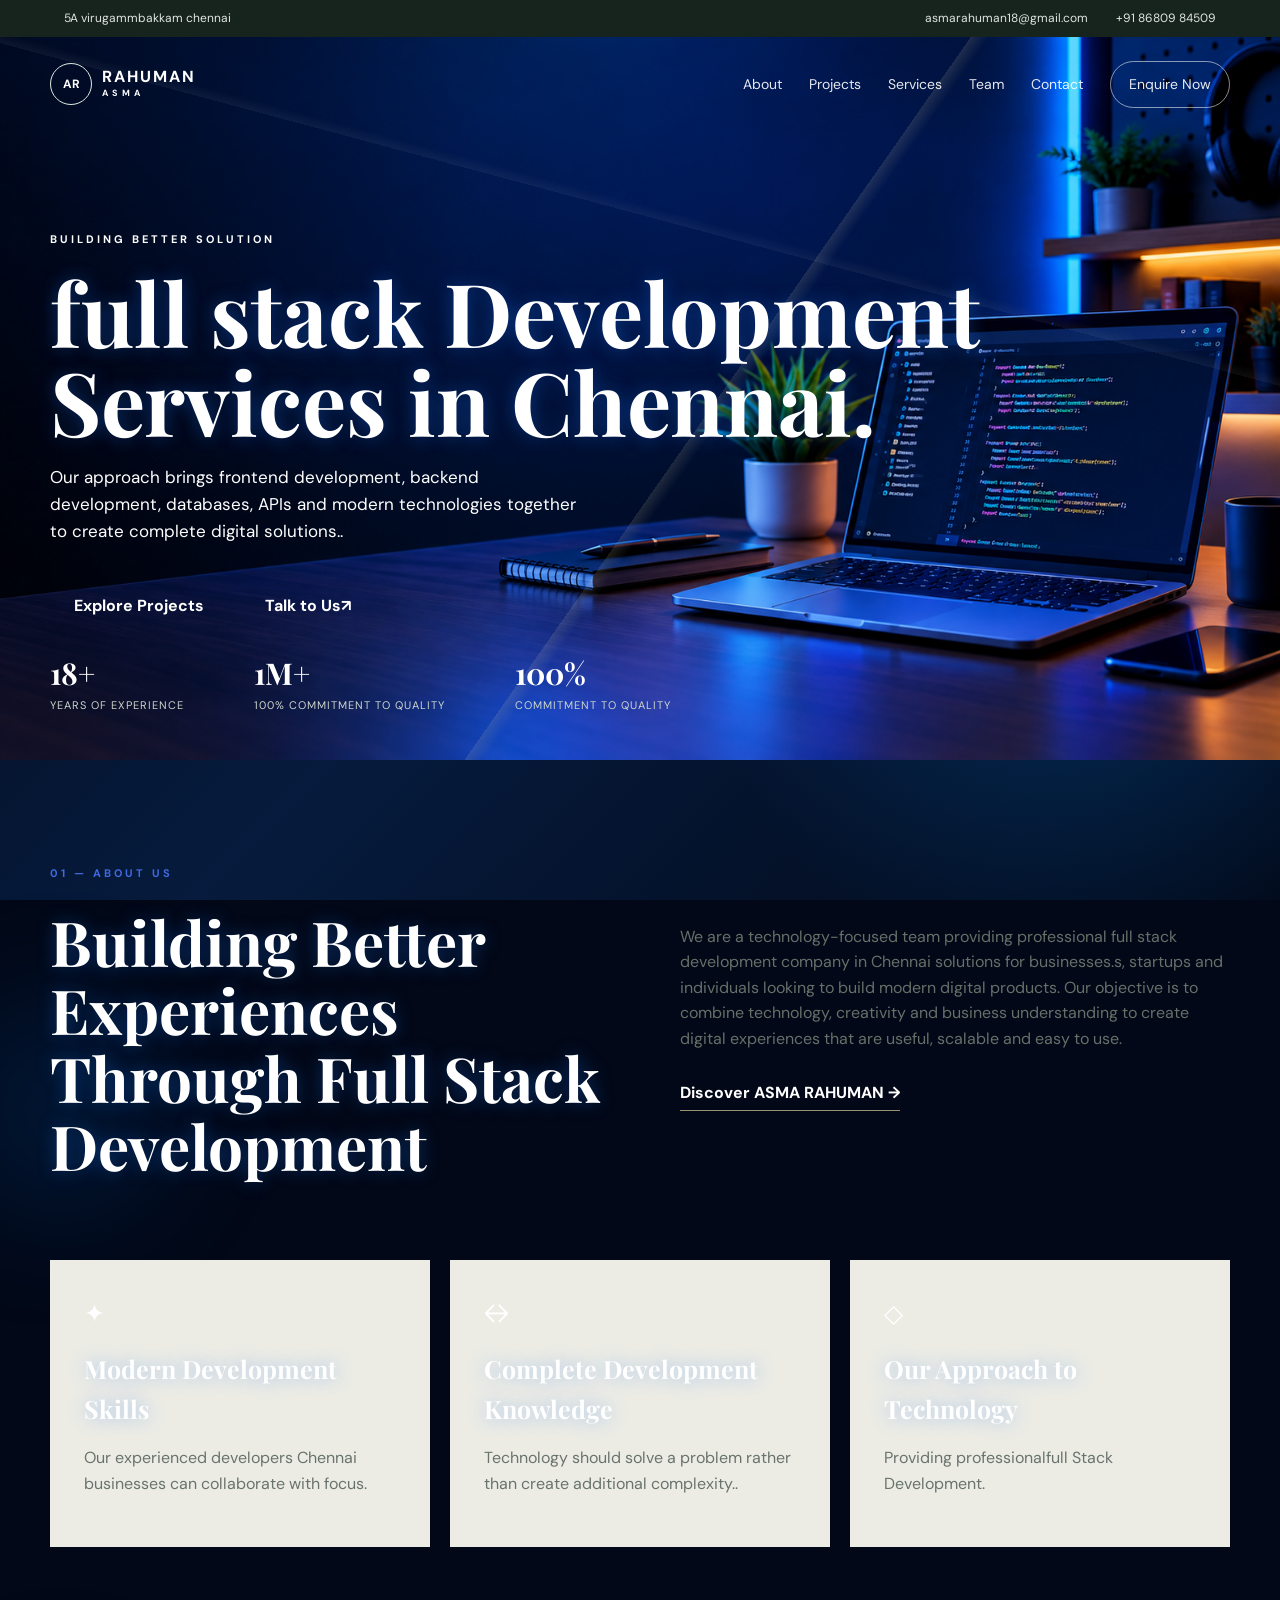
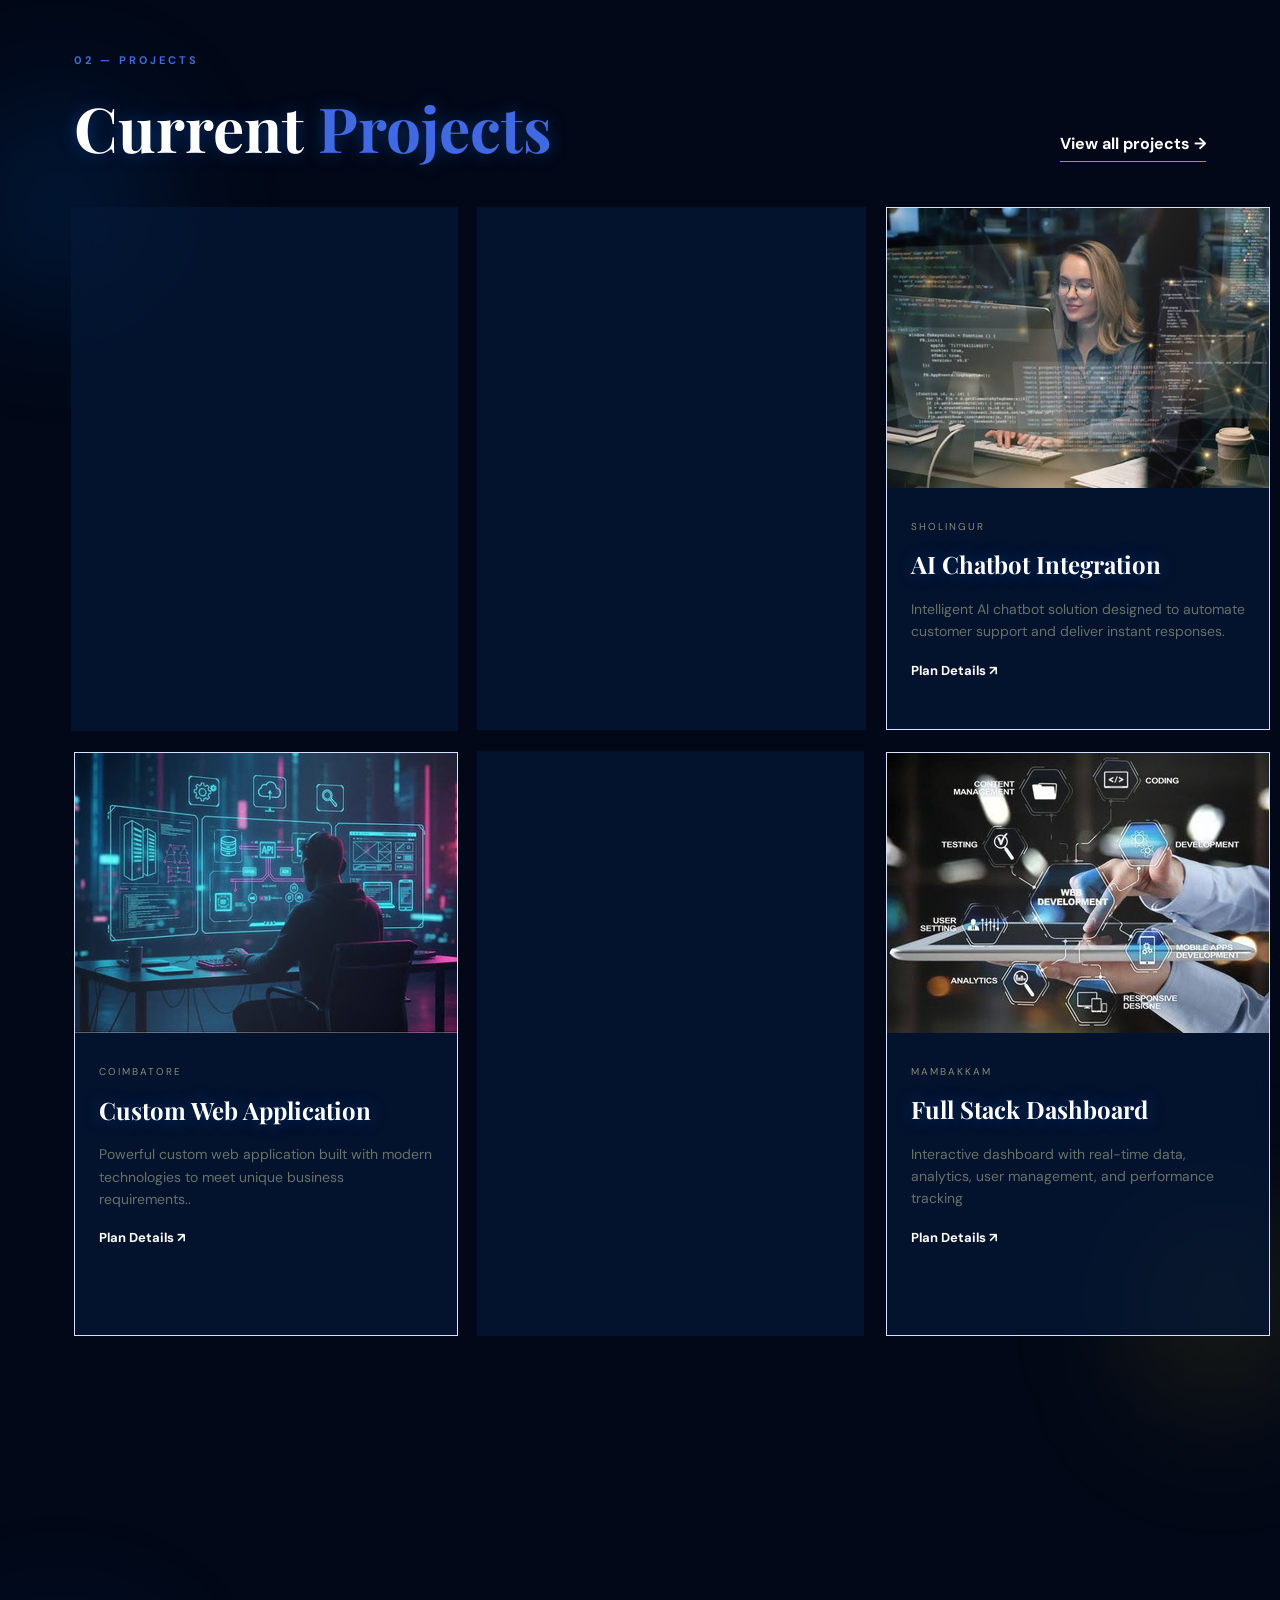
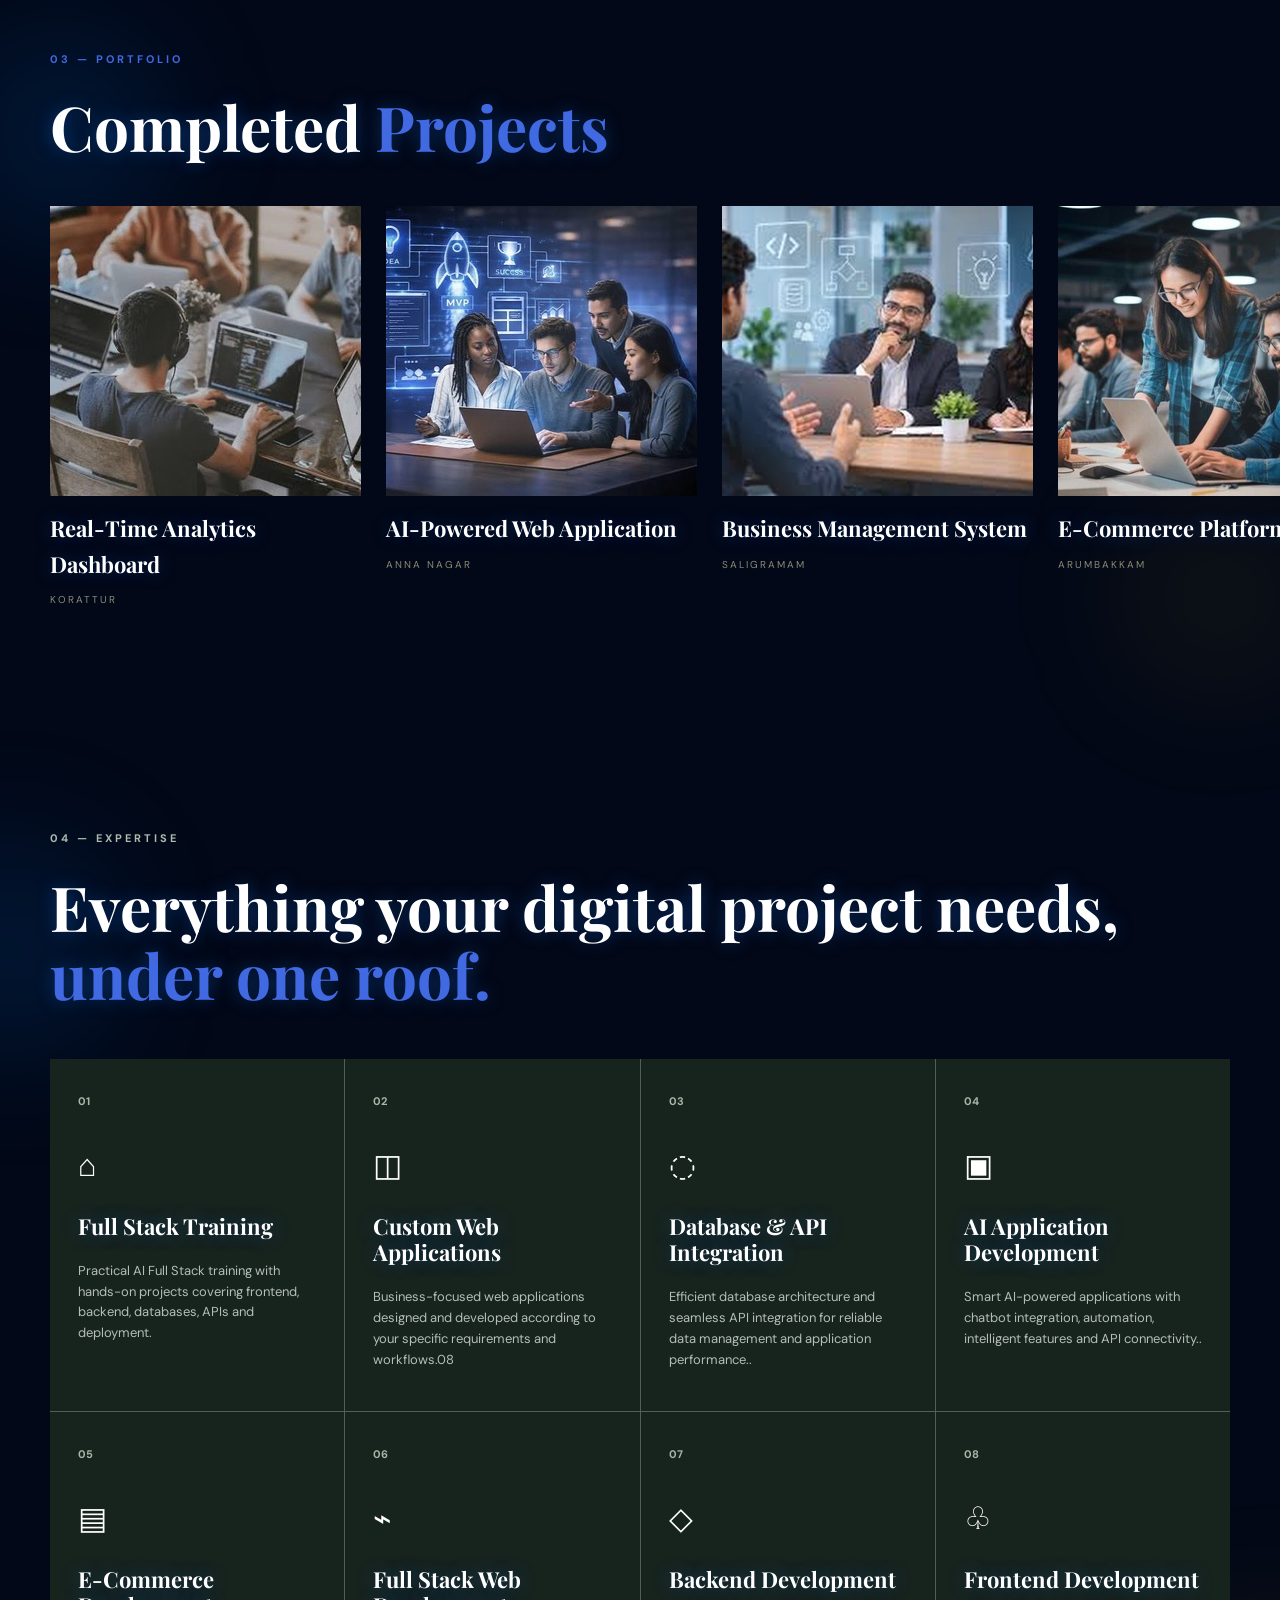
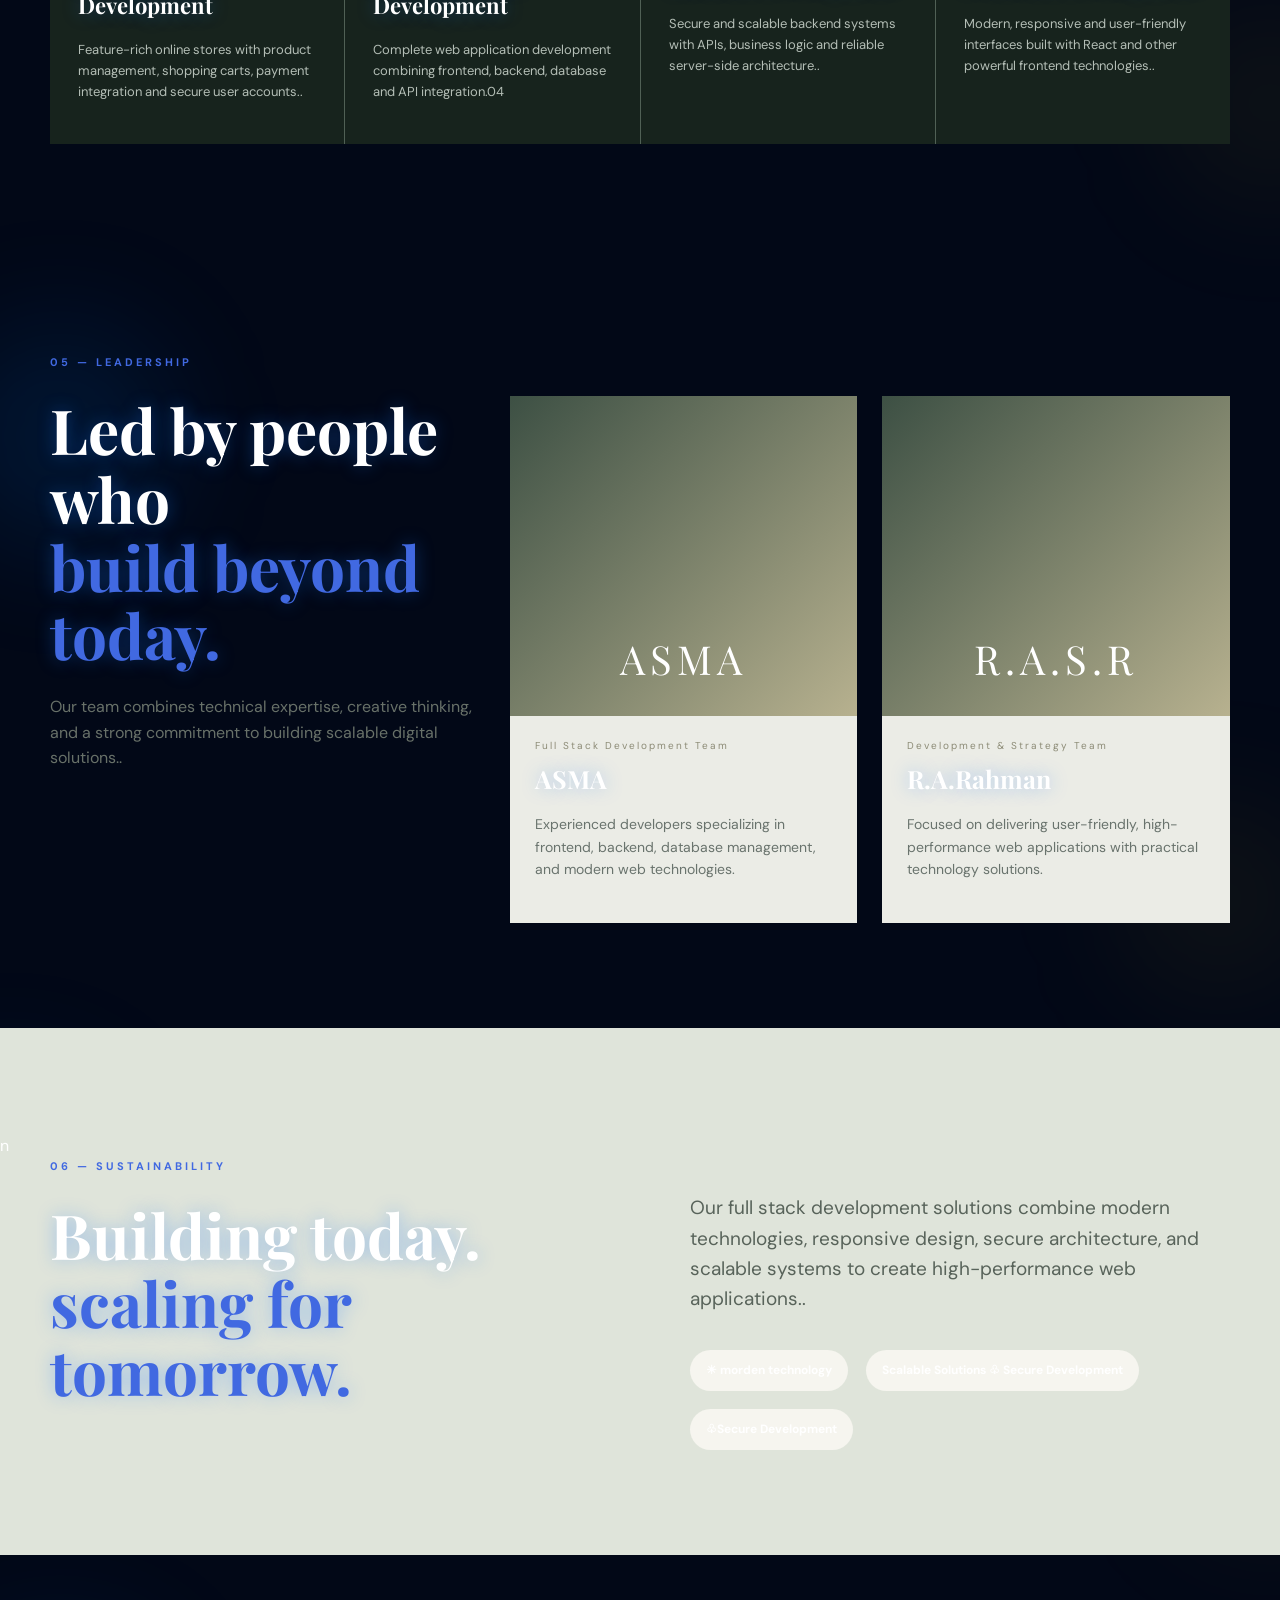
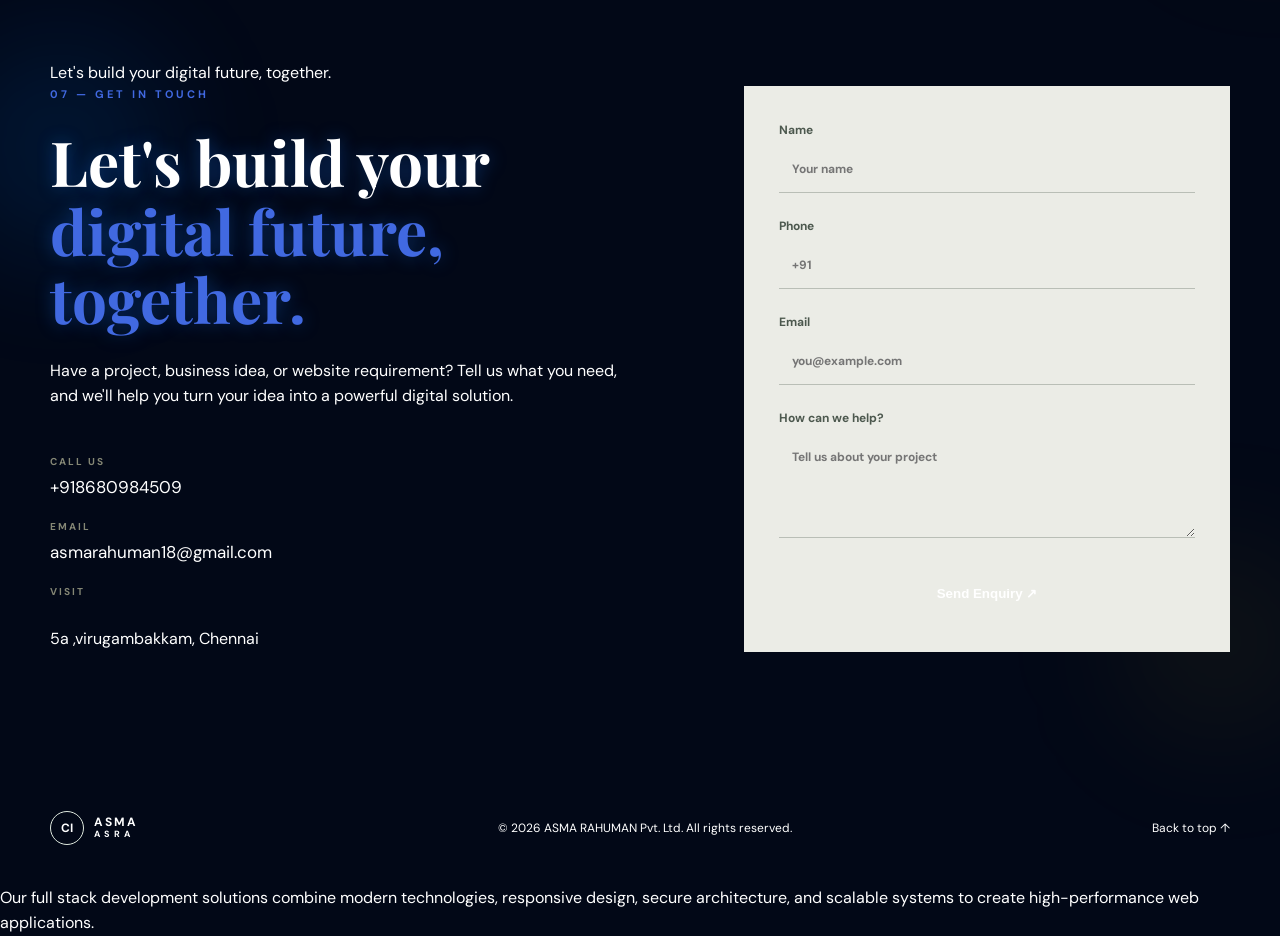
==== commit b45df609: "Update index.html" ====
--- a/index.html
+++ b/index.html
@@ -135,7 +135,7 @@
       <article class="project-card"><div class="project-image image-glass"><img src="E-Commerce Web Application.jpg"/></span></div><div class="project-body"><small>THIRUVANMIYUR</small><h3>E-Commerce Web Application</h3><p>Scalable online store with product management, secure payments, shopping cart, and easy checkout.</p><a href="#contact">Plan Details ↗</a></div></article>
       <article class="project-card"><div class="project-image image-land"><img src="AI Chatbot Integration.jpg"/></span></div><div class="project-body"><small>SHOLINGUR</small><h3>AI Chatbot Integration</h3><p>Intelligent AI chatbot solution designed to automate customer support and deliver instant responses.</p><a href="#contact">Plan Details ↗</a></div></article>
       <article class="project-card"><div class="project-image image-home"><img src="Custom Web Application.jpg"/></span></div><div class="project-body"><small>COIMBATORE</small><h3>Custom Web Application</h3><p>Powerful custom web application built with modern technologies to meet unique business requirements..</p><a href="#contact">Plan Details ↗</a></div></article>
-      <article class="project-card"><div class="project-image image-city"><img src="Business Management System.jpg"/></div><div class="project-body"><small>RAMAPURAM</small><h3>Business Management System</h3><p>Smart web application to manage customers, employees, projects, reports, and daily business operations..</p><a href="#contact">Plan Details ↗</a></div></article>
+      <article class="project-card"><div class="project-image image-city"><img src="Cloud-Based Collaboration Platform.jpg"/></div><div class="project-body"><small>RAMAPURAM</small><h3>Cloud-Based Collaboration Platform</h3><p>A powerful cloud-based platform designed to help teams manage projects, share files, communicate, assign tasks, and collaborate efficiently from anywhere.</p><a href="#contact">Plan Details ↗</a></div></article>
       <article class="project-card"><div class="project-image image-residence"><img src="Full Stack Dashboard.jpg"/></div><div class="project-body"><small>MAMBAKKAM</small><h3>Full Stack Dashboard</h3><p>Interactive dashboard with real-time data, analytics, user management, and performance tracking</p><a href="#contact">Plan Details ↗</a></div></article>
     </div>
   </div>
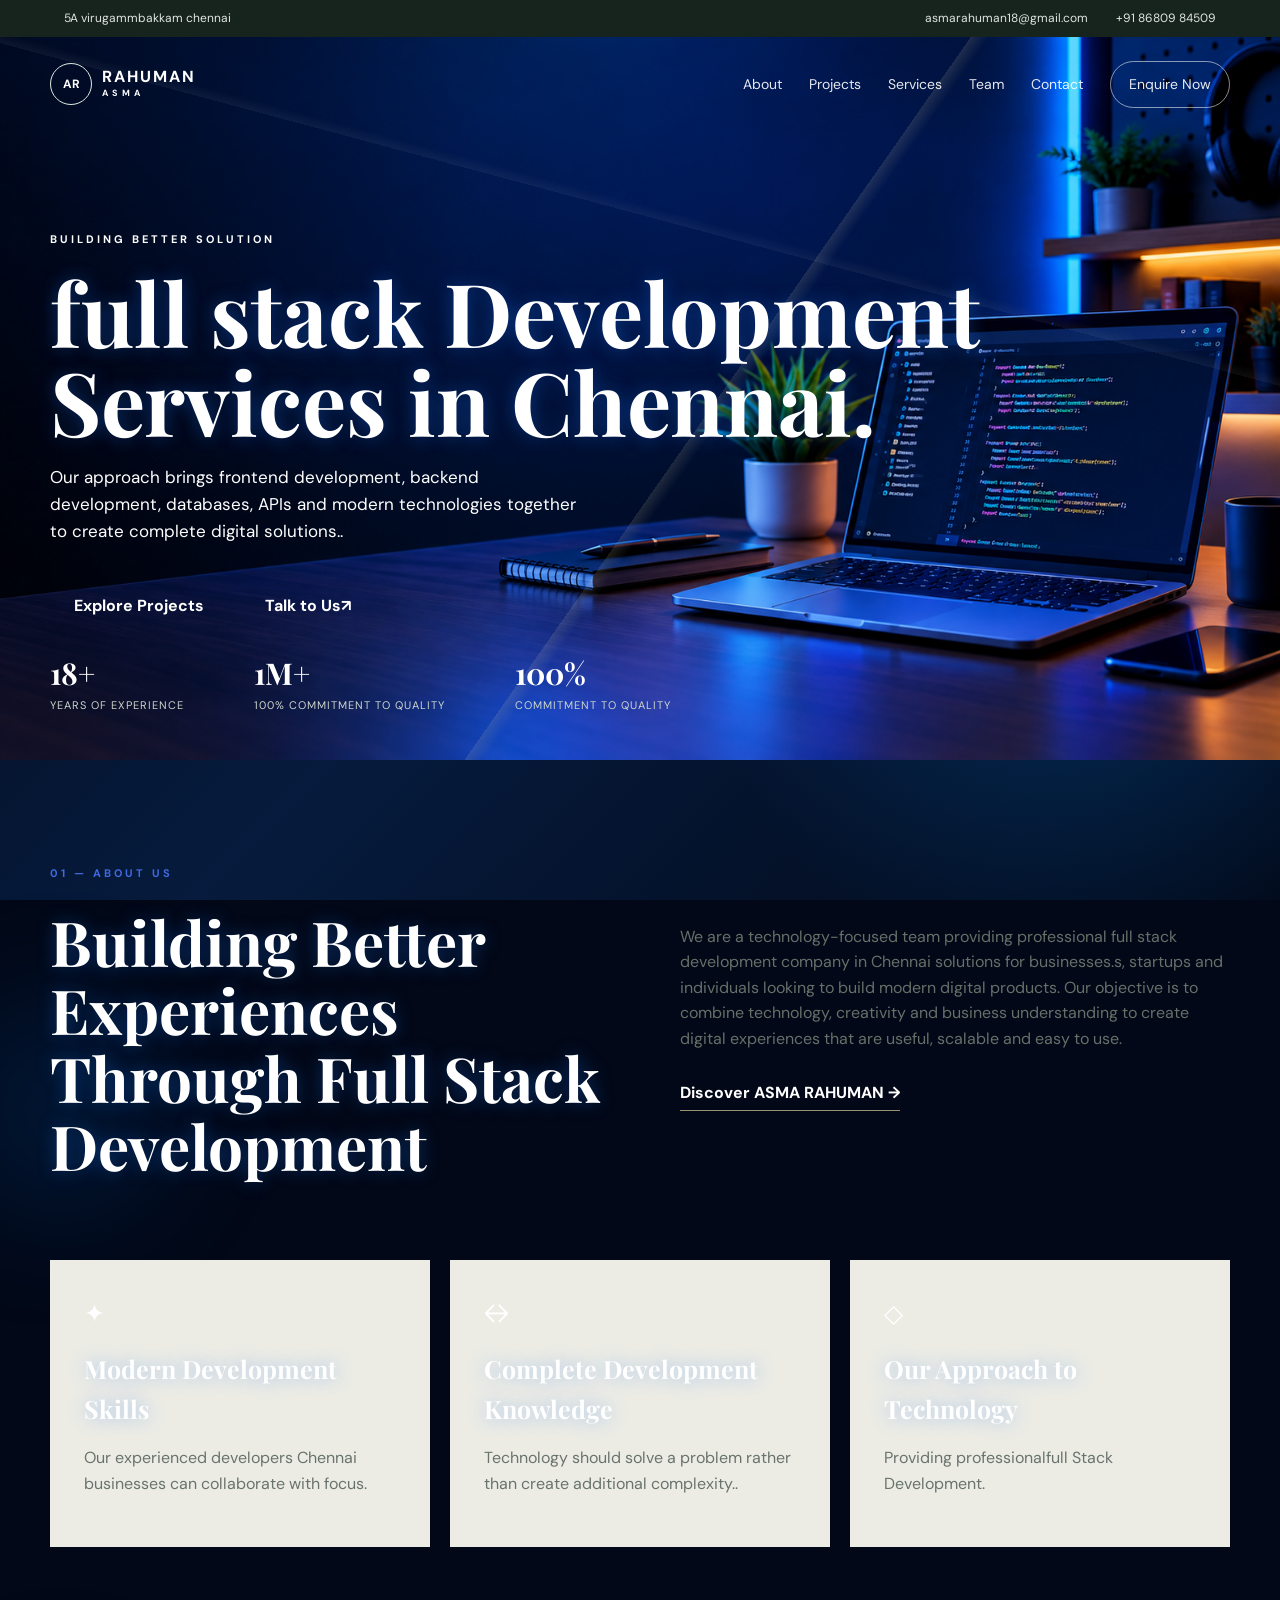
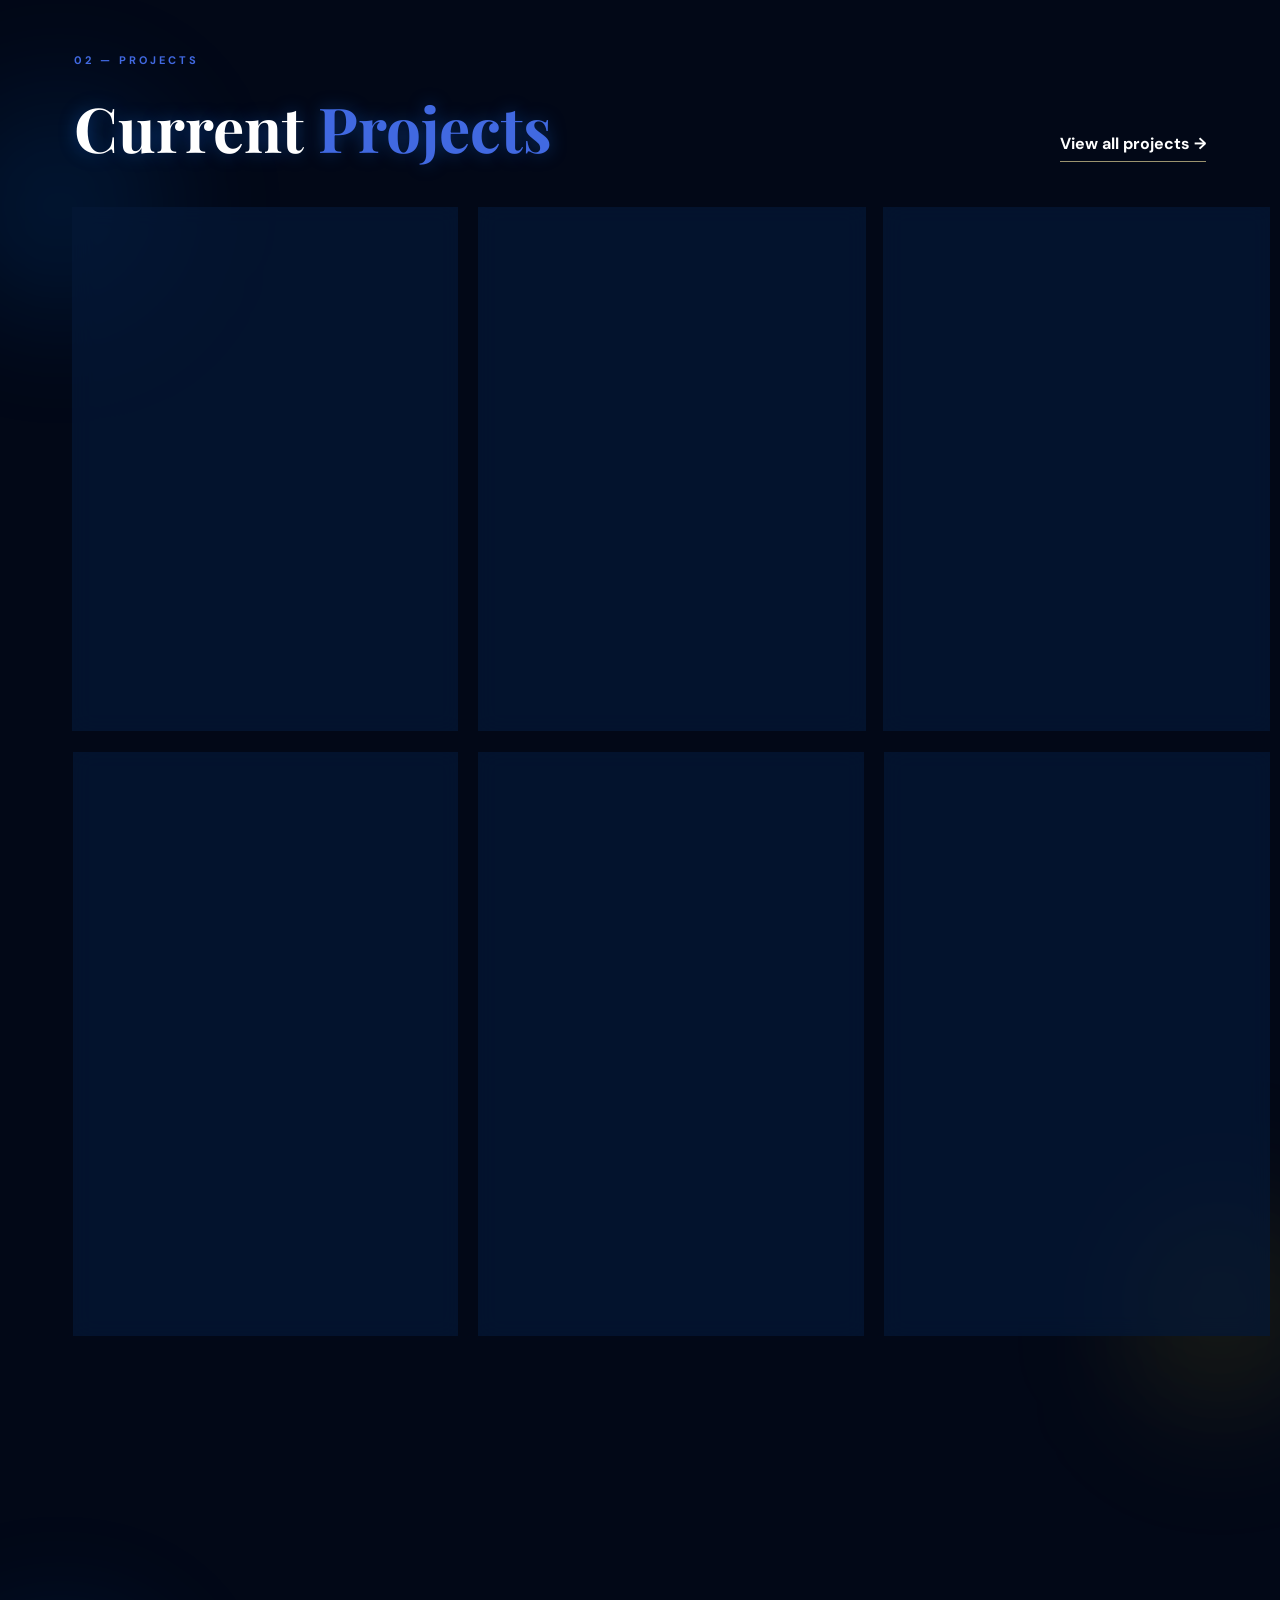
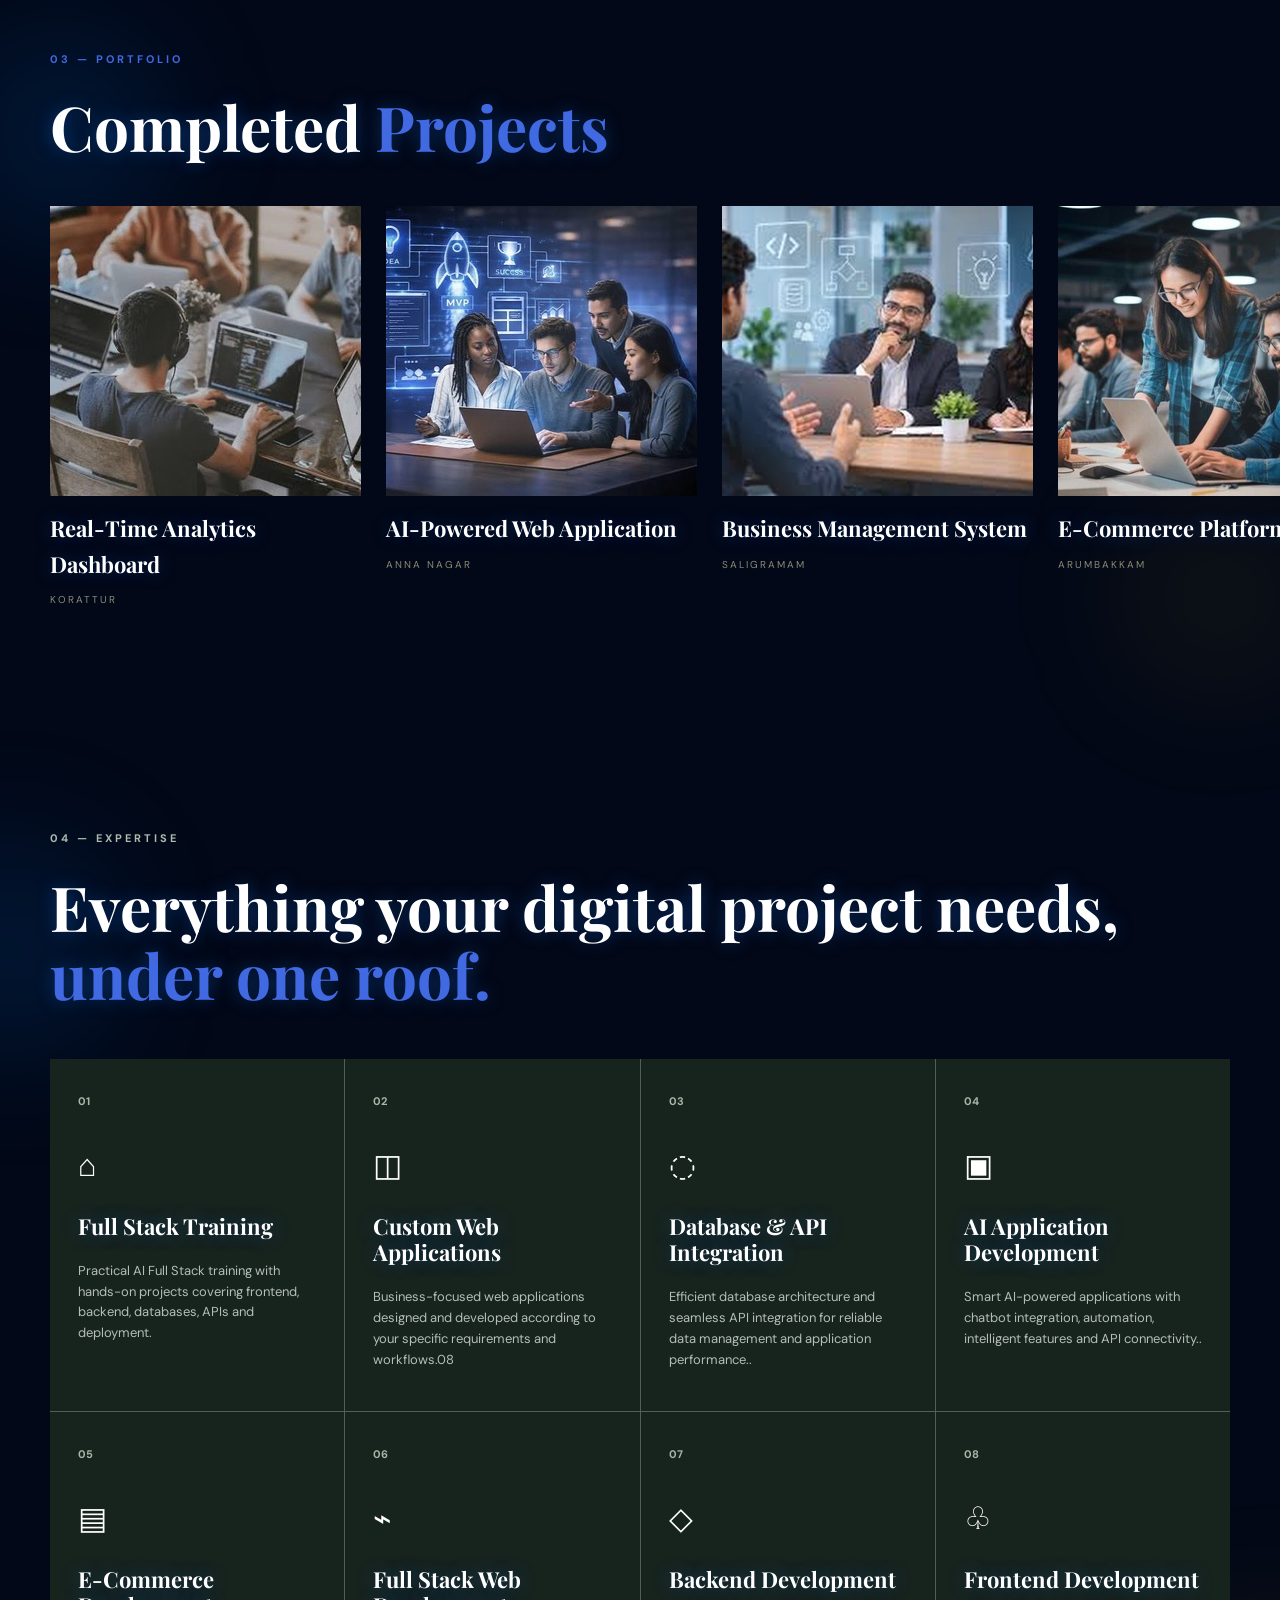
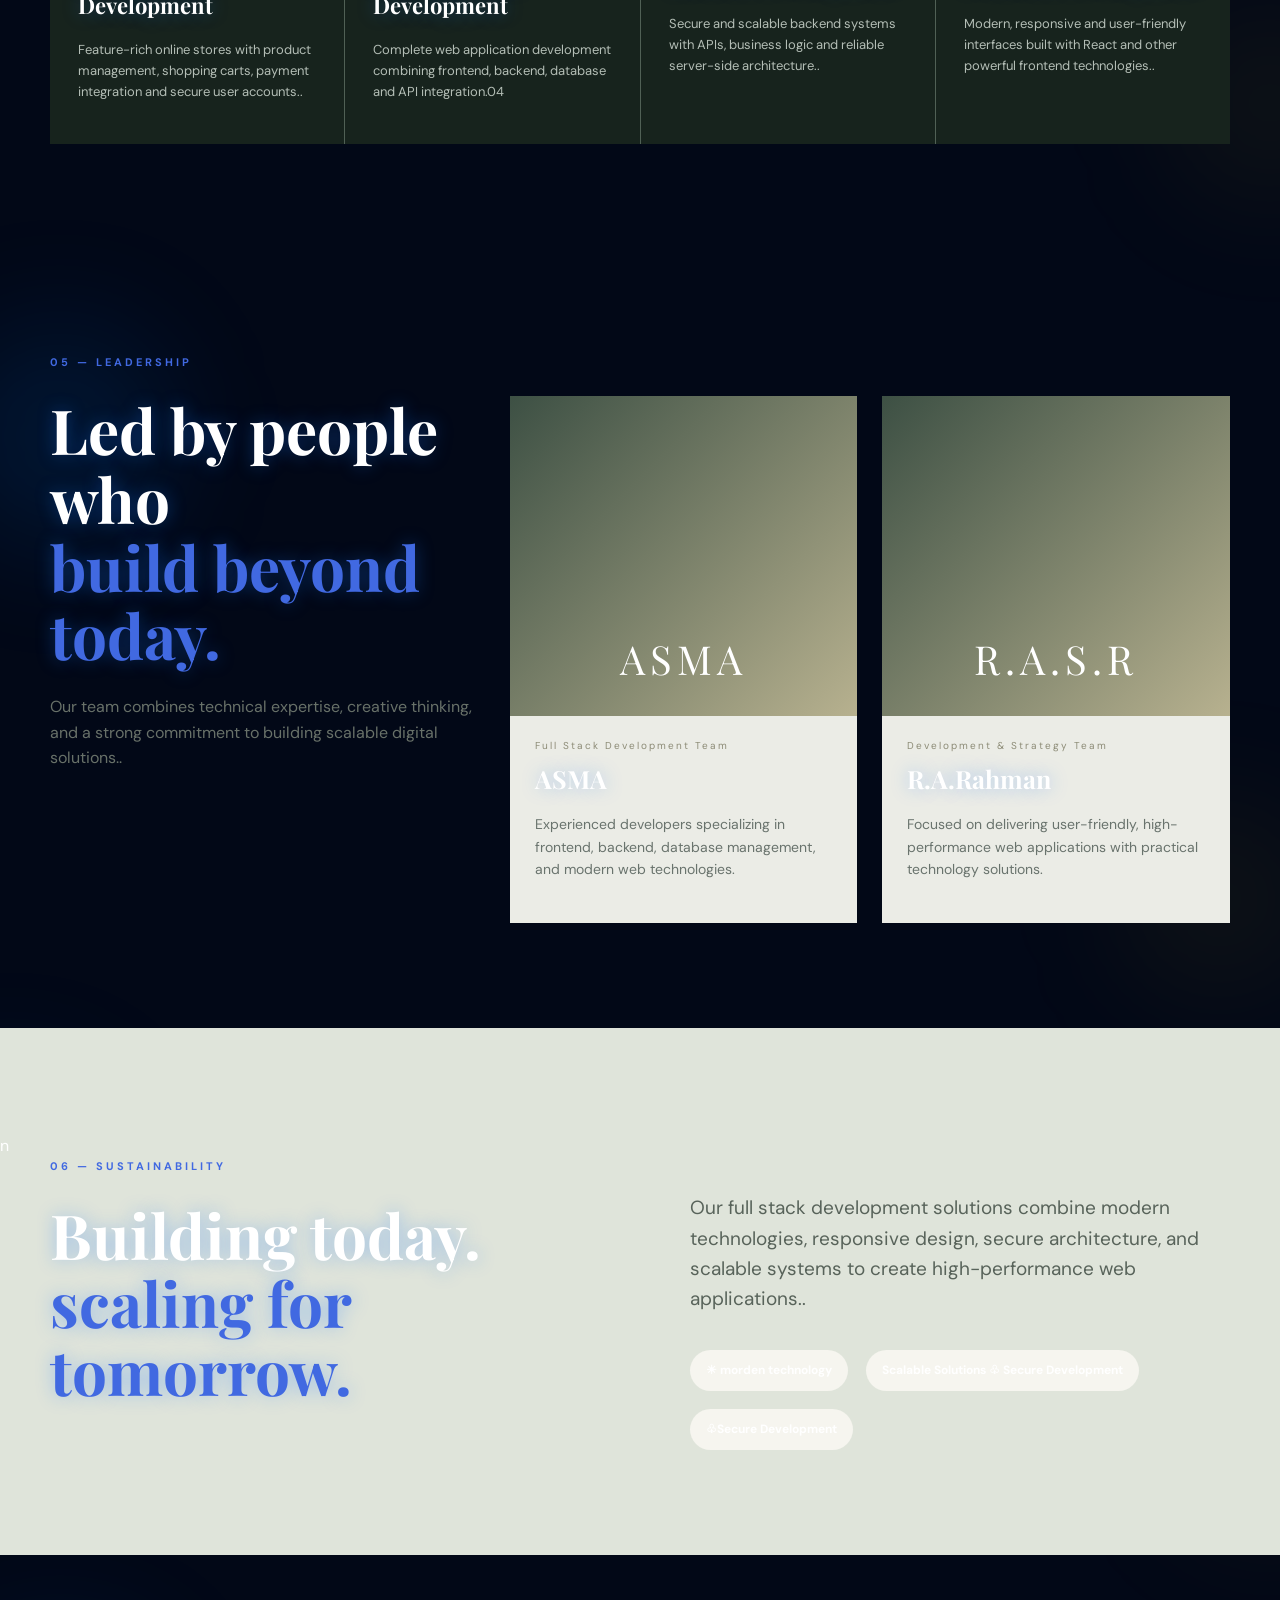
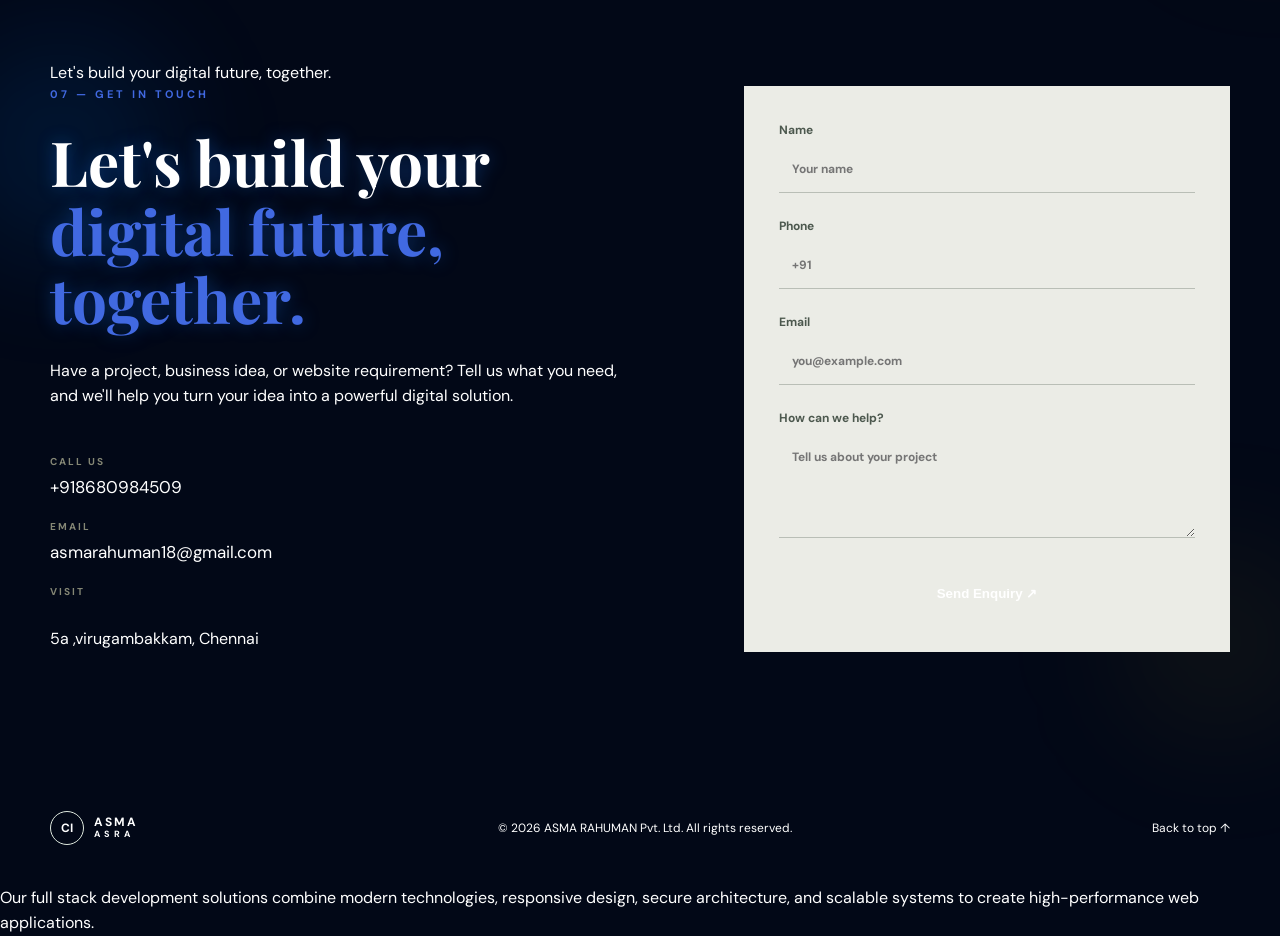
==== commit 3250f0e3: "Update index.html" ====
--- a/index.html
+++ b/index.html
@@ -120,7 +120,7 @@
   <div class="section-label">01 — ABOUT US</div>
   <div class="about-grid">
     <div><h2>Building Better  Experiences Through </span>Full Stack Development</h2></div>
-    <div><p>We are a technology-focused team providing professional full stack development company in Chennai solutions for businesses.s, startups and individuals looking to build modern digital products. Our objective is to combine technology, creativity and business understanding to create digital experiences that are useful, scalable and easy to use.</p><a class="text-link" href="#contact">Discover ASMA RAHUMAN →</a></div>
+    <div><p>We are a<a href="https://full-stack-kappa-ruddy.vercel./services/web-development"> technology-focused team providing professional full stack development company in Chennai solutions for businesses.s, startups and individuals looking to build modern digital products. Our objective is to combine technology, creativity and business understanding to create digital experiences that are useful, scalable and easy to use.</p><a class="text-link" href="#contact">Discover ASMA RAHUMAN →</a></div>
   </div>
   <div class="values">
     <article><div class="value-icon">✦</div><h3>Modern Development Skills</h3><p>Our experienced developers Chennai businesses can collaborate with focus.</p></article>
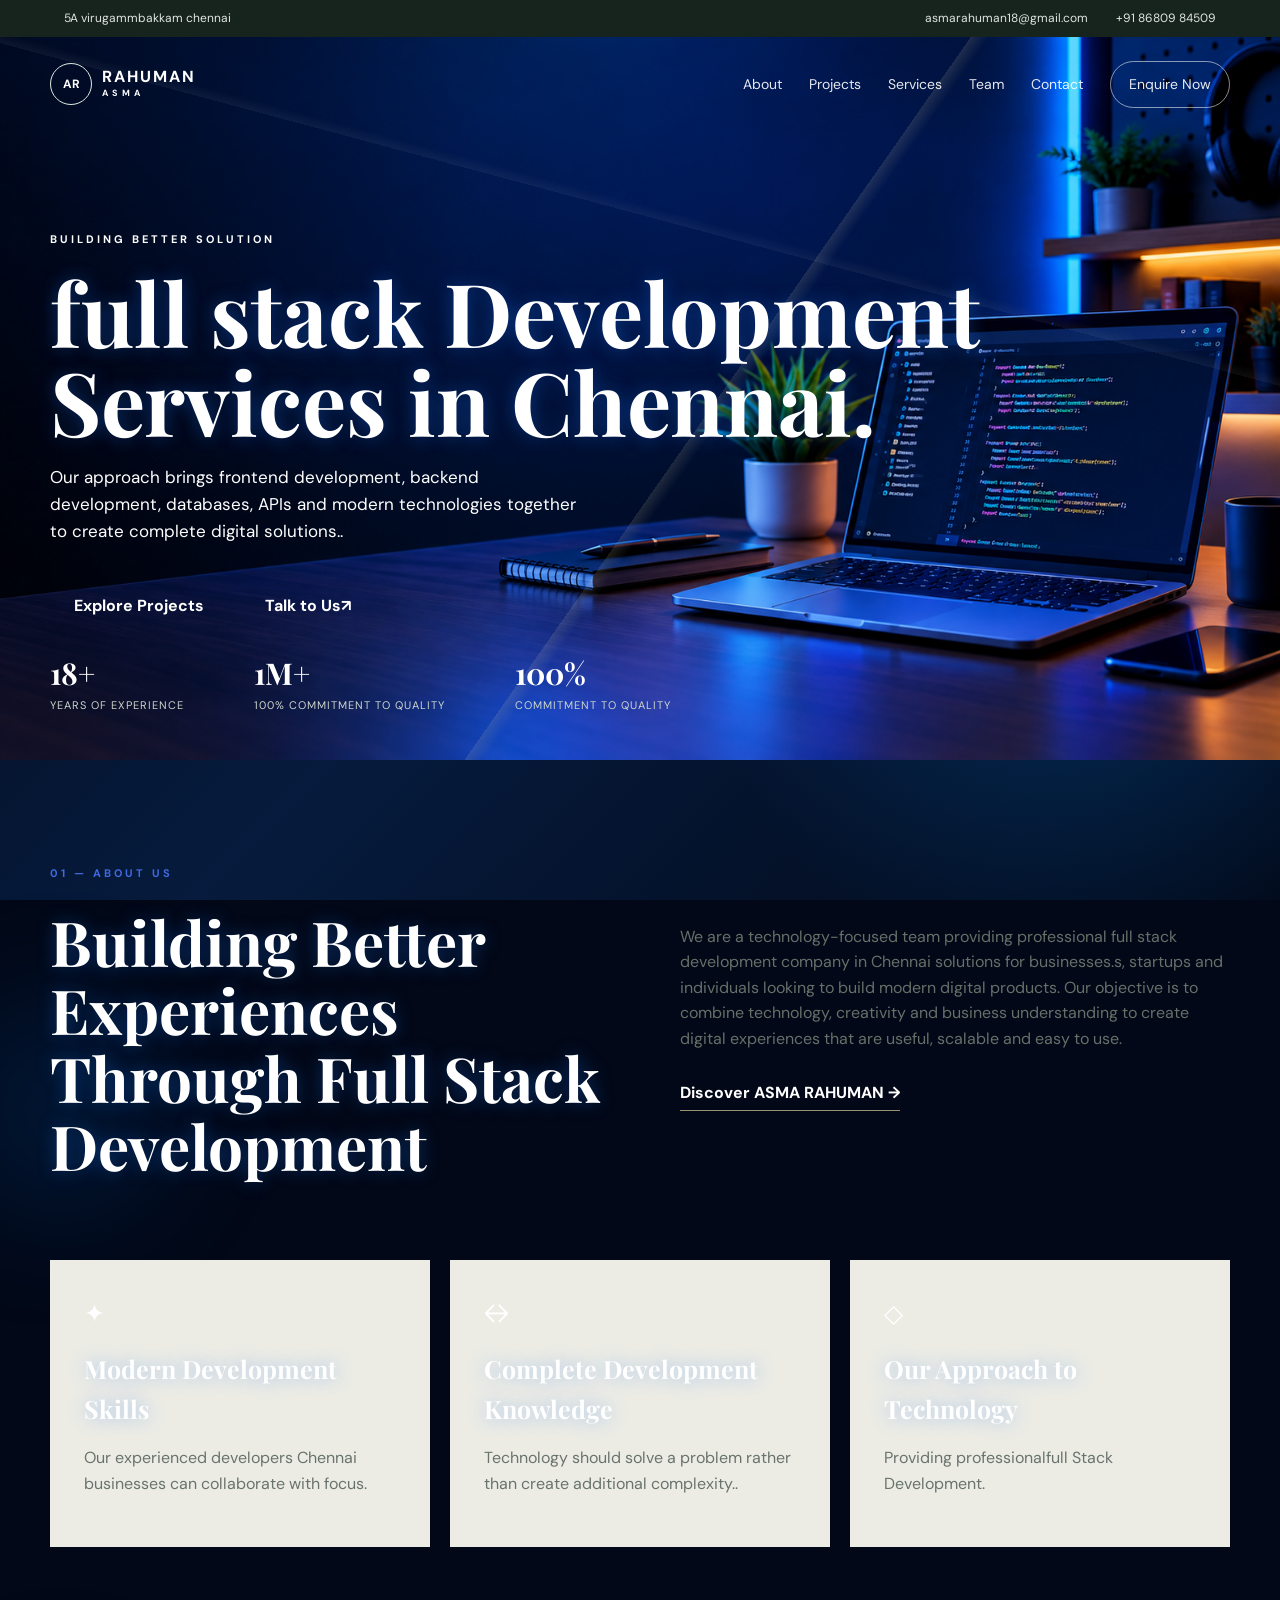
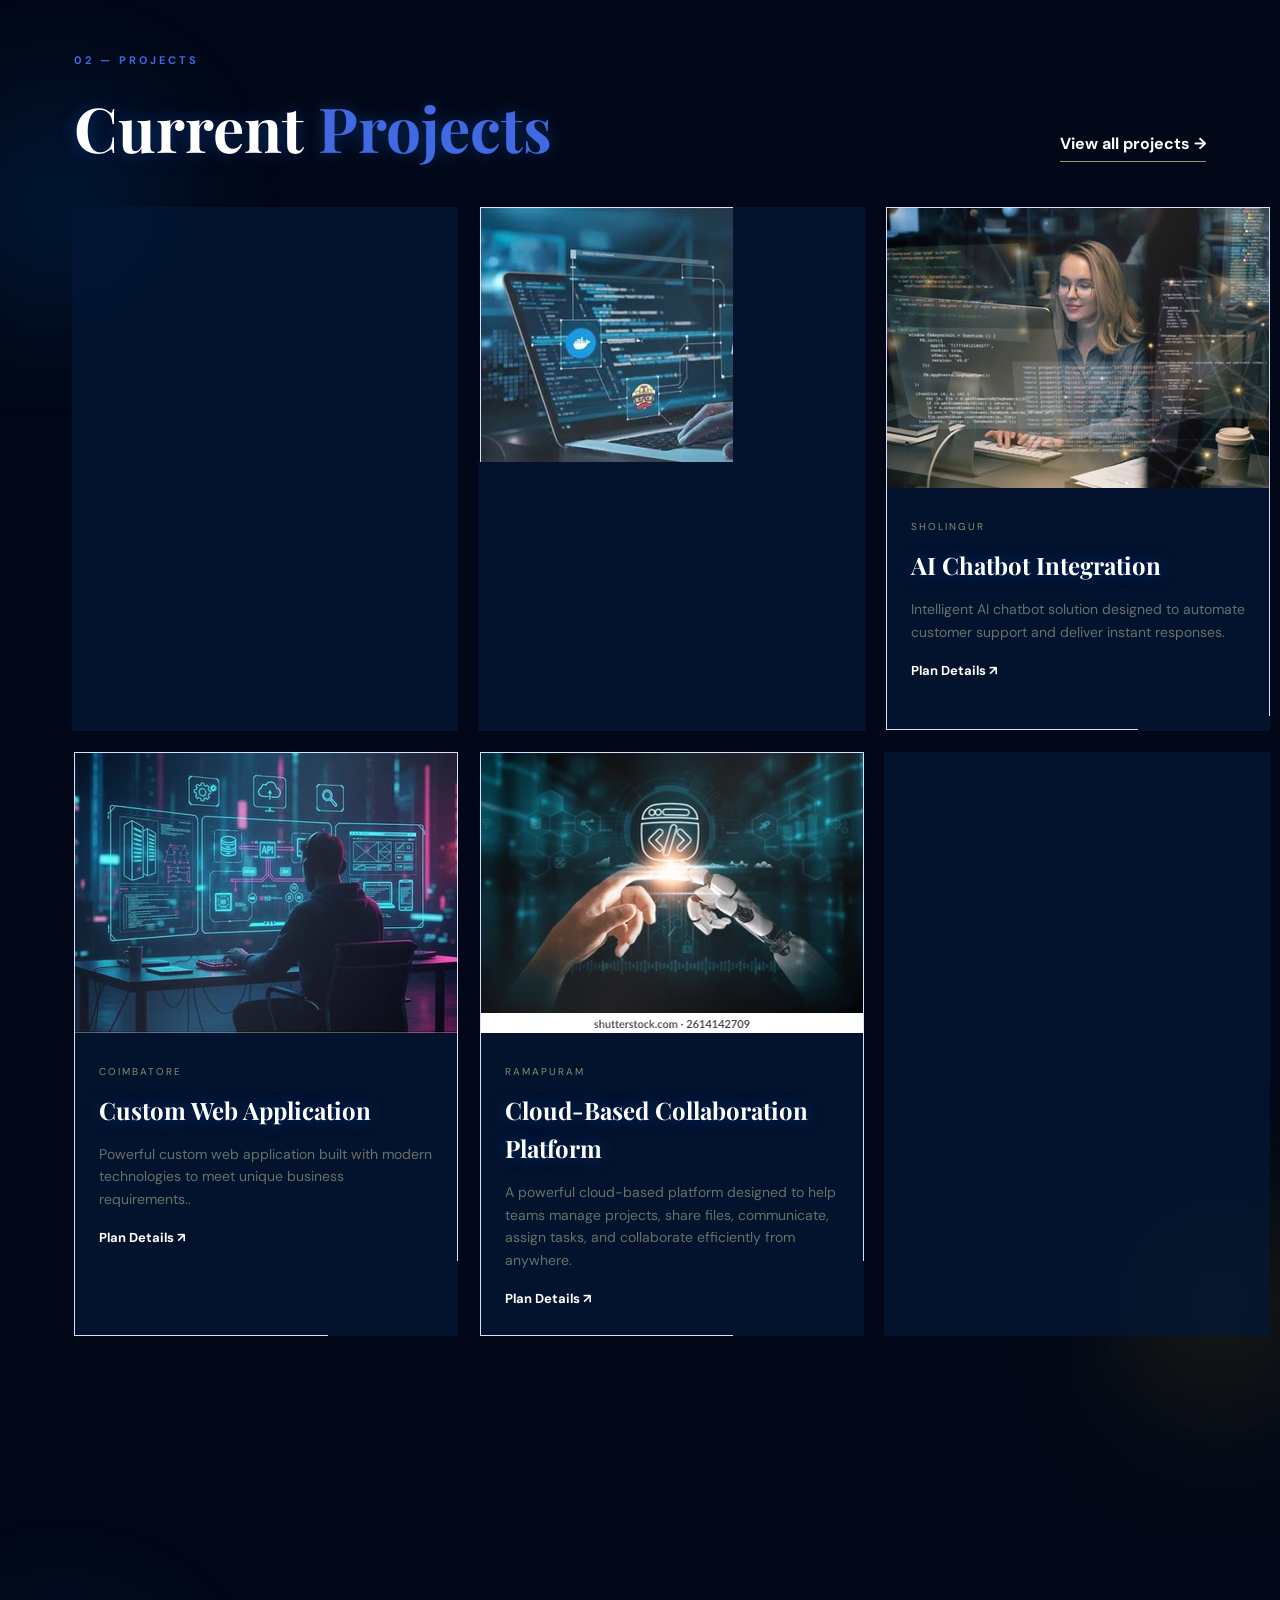
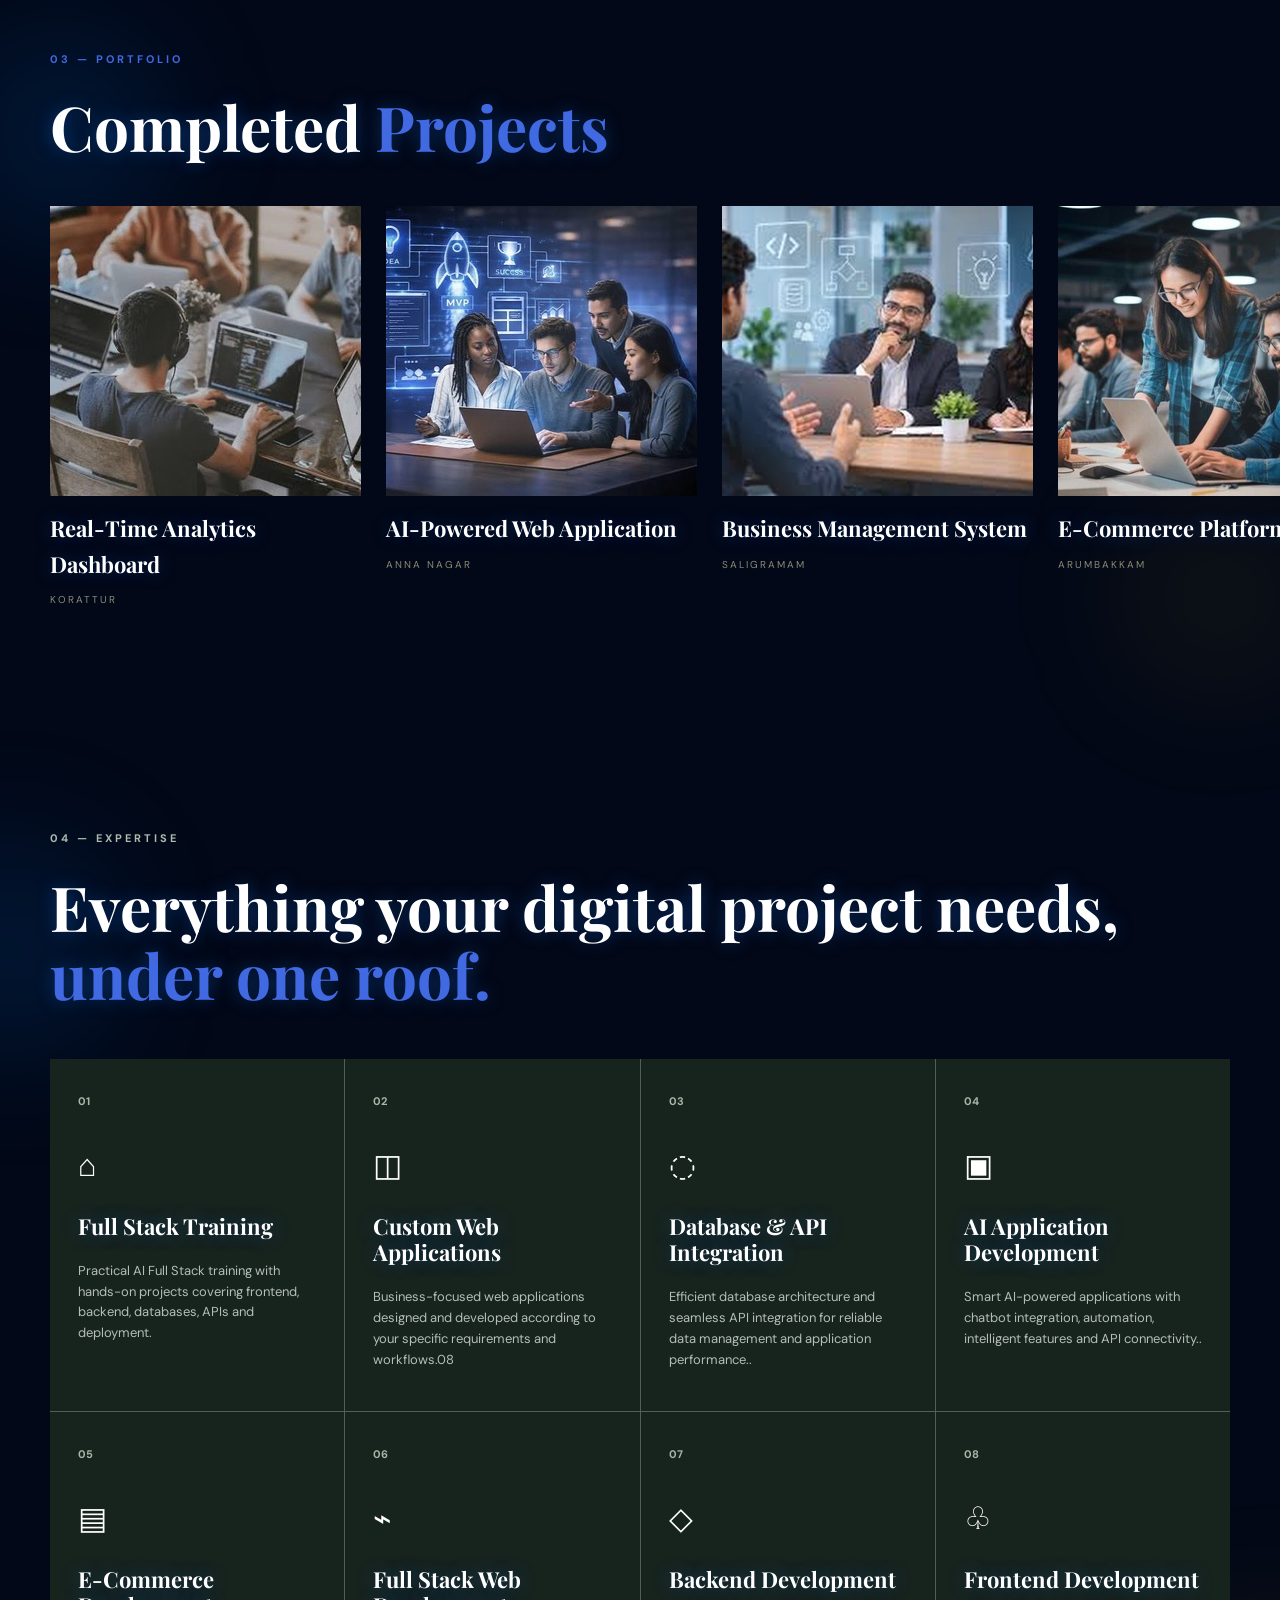
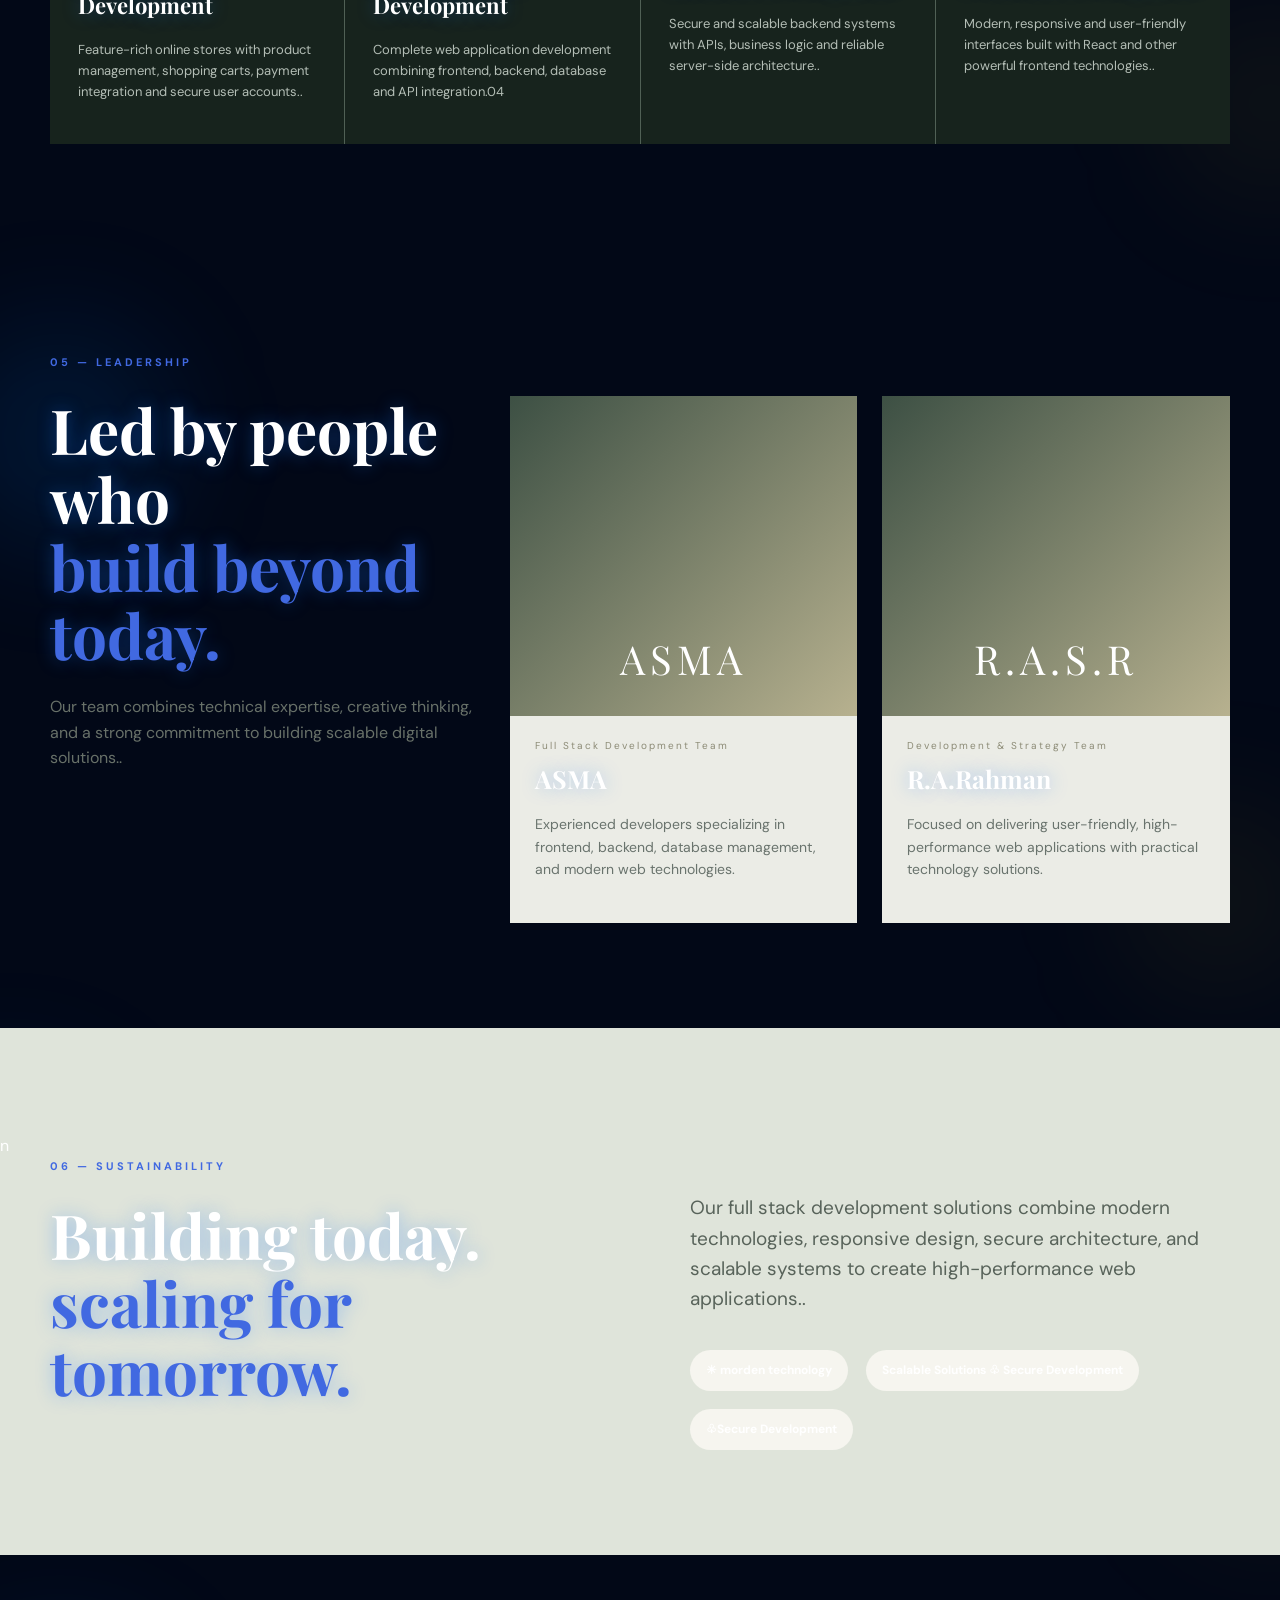
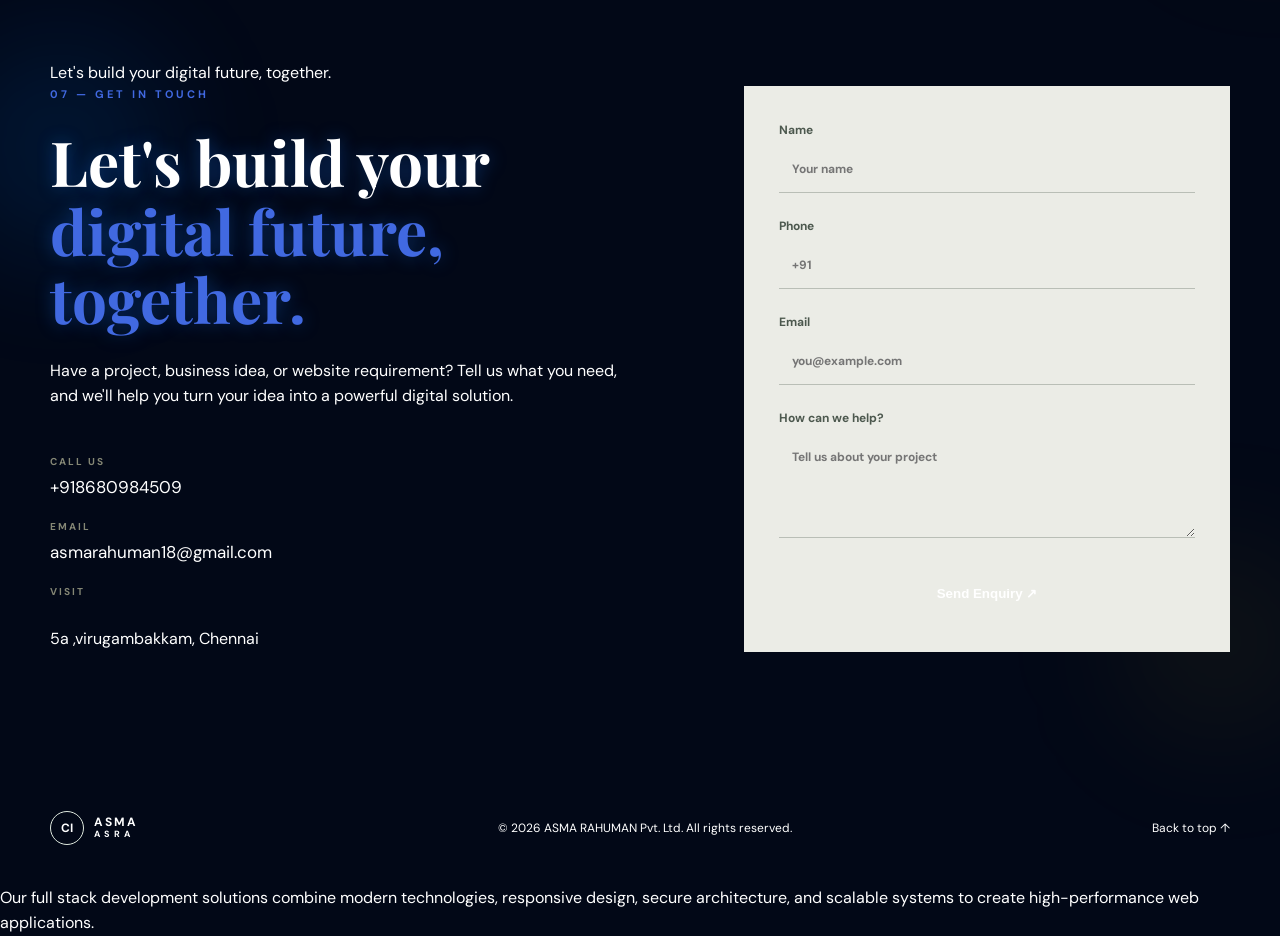
==== commit 1456b7da: "Update index.html" ====
--- a/index.html
+++ b/index.html
@@ -120,7 +120,7 @@
   <div class="section-label">01 — ABOUT US</div>
   <div class="about-grid">
     <div><h2>Building Better  Experiences Through </span>Full Stack Development</h2></div>
-    <div><p>We are a<a href="https://full-stack-kappa-ruddy.vercel./services/web-development"> technology-focused team providing professional full stack development company in Chennai solutions for businesses.s, startups and individuals looking to build modern digital products. Our objective is to combine technology, creativity and business understanding to create digital experiences that are useful, scalable and easy to use.</p><a class="text-link" href="#contact">Discover ASMA RAHUMAN →</a></div>
+    <div><p>We are a<a href="https://full-stack-kappa-ruddy.vercel./services"> technology-focused team providing professional full stack development company in Chennai solutions for businesses.s, startups and individuals looking to build modern digital products. Our objective is to combine technology, creativity and business understanding to create digital experiences that are useful, scalable and easy to use.</p><a class="text-link" href="#contact">Discover ASMA RAHUMAN →</a></div>
   </div>
   <div class="values">
     <article><div class="value-icon">✦</div><h3>Modern Development Skills</h3><p>Our experienced developers Chennai businesses can collaborate with focus.</p></article>
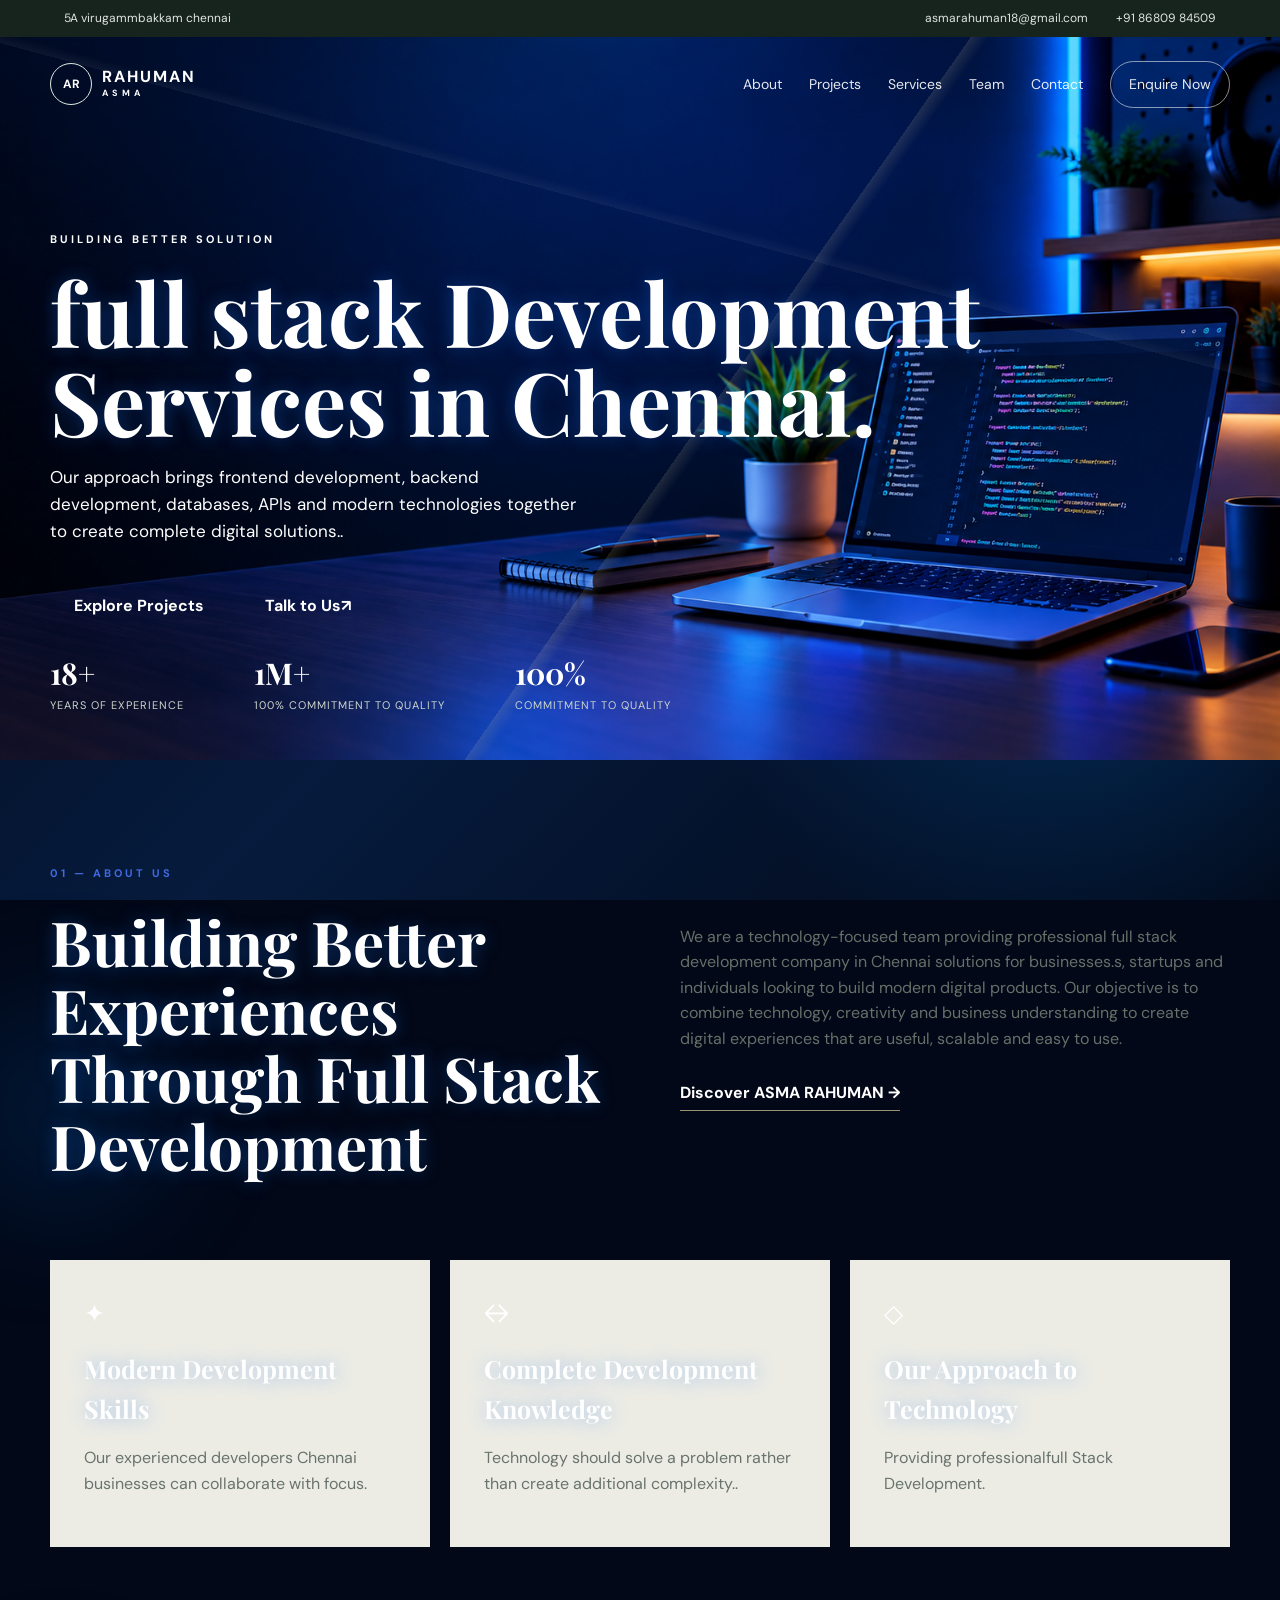
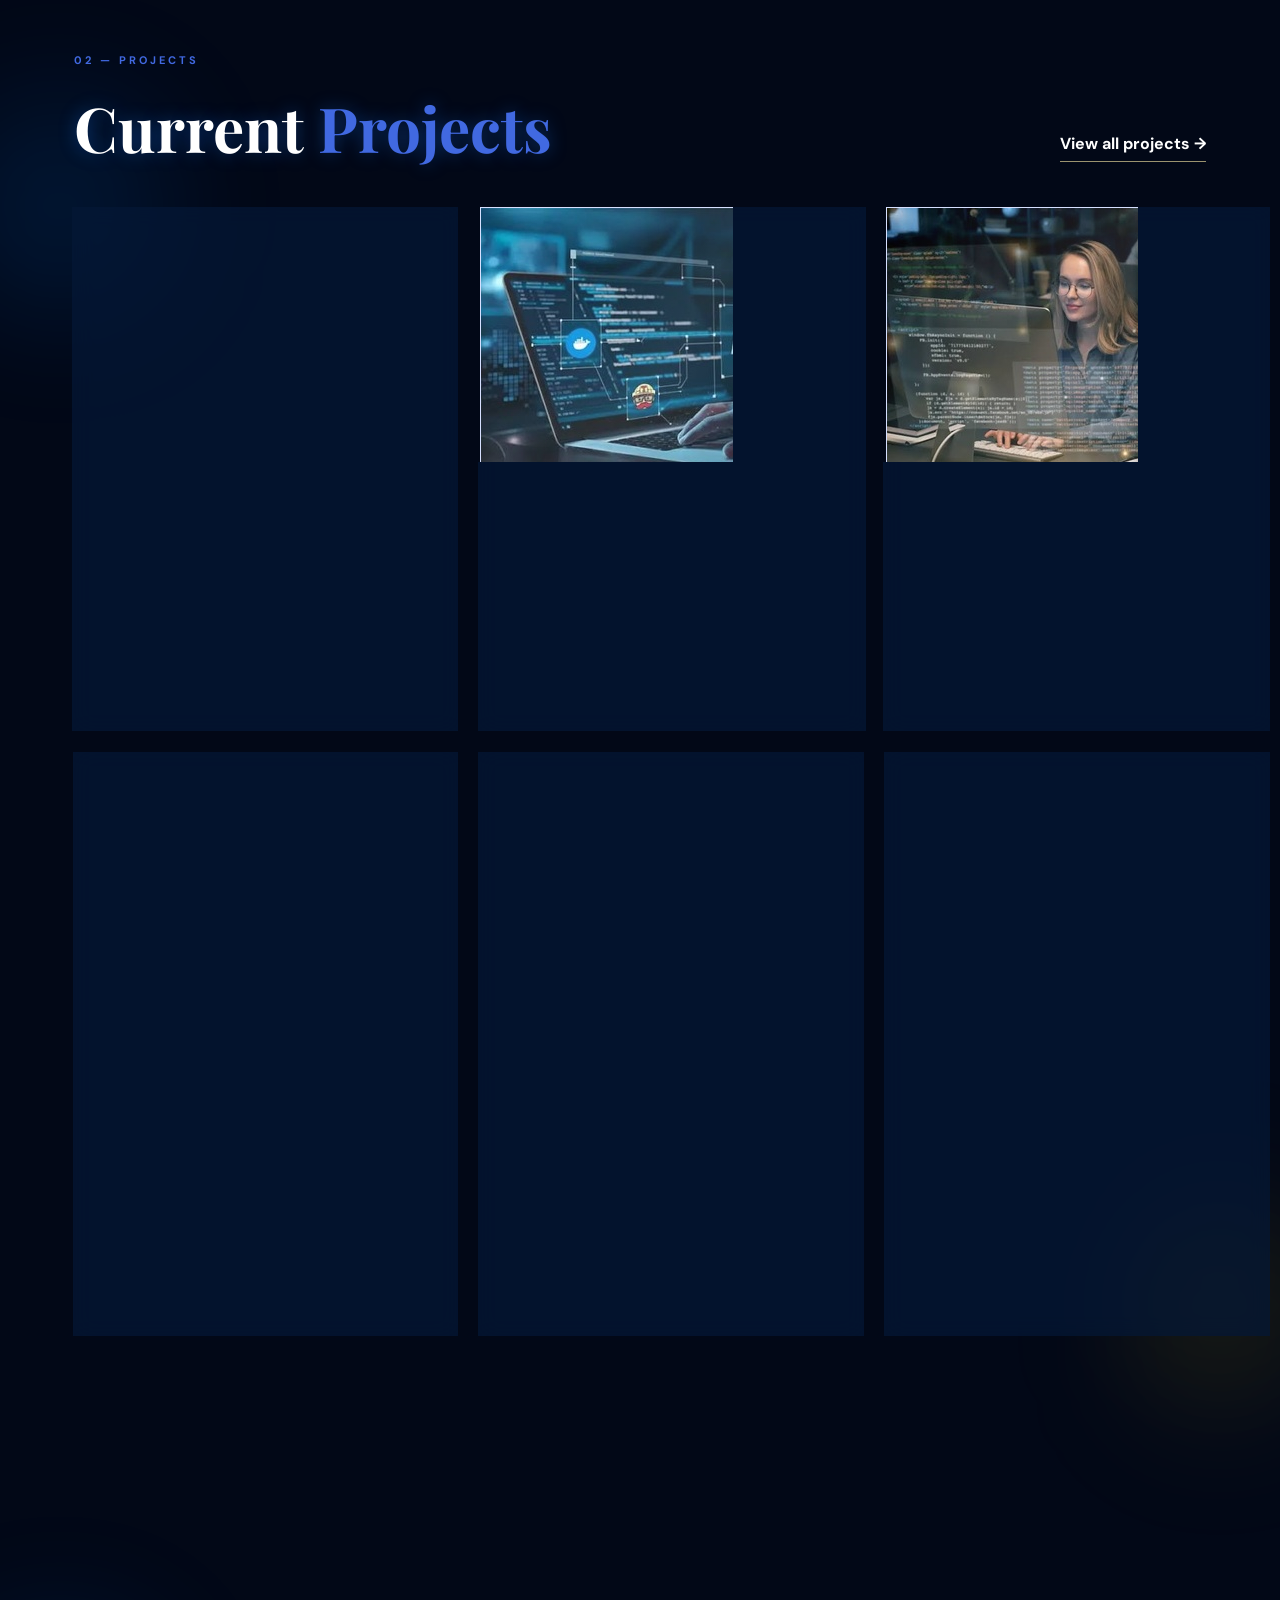
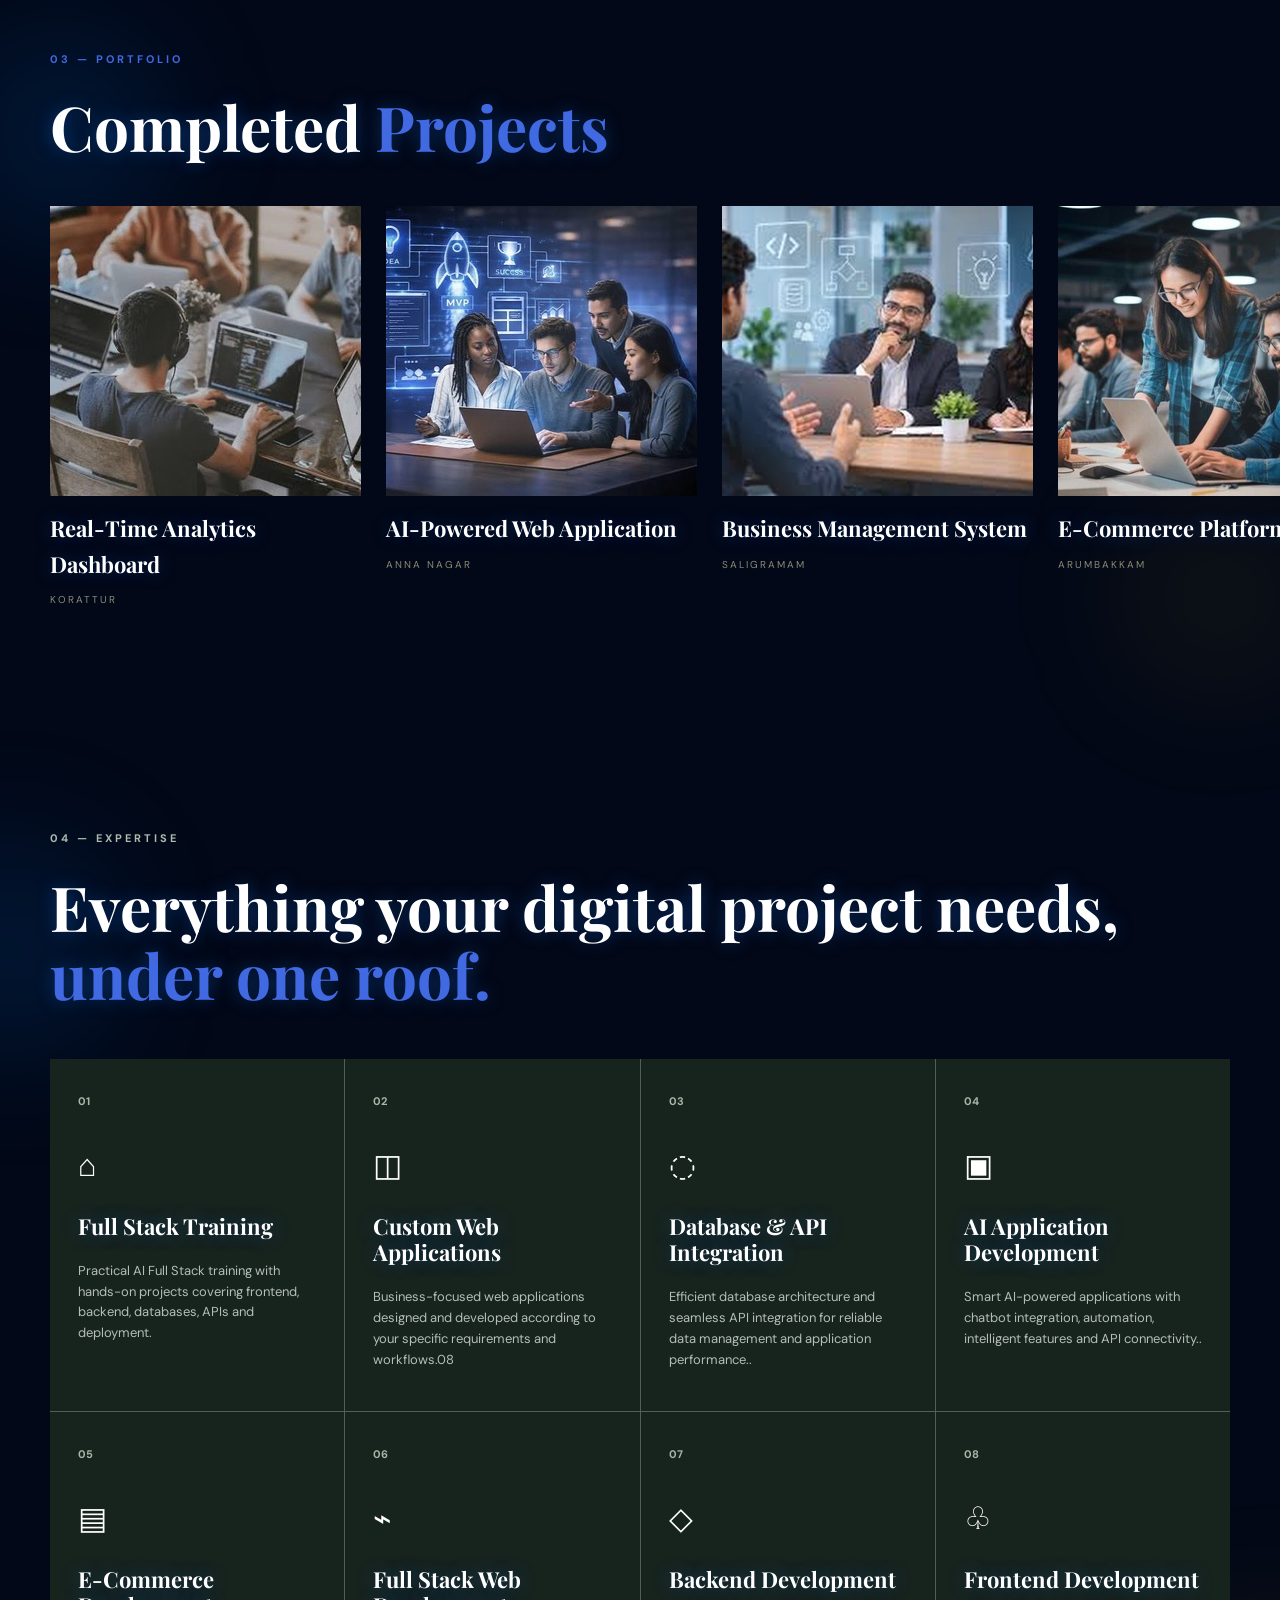
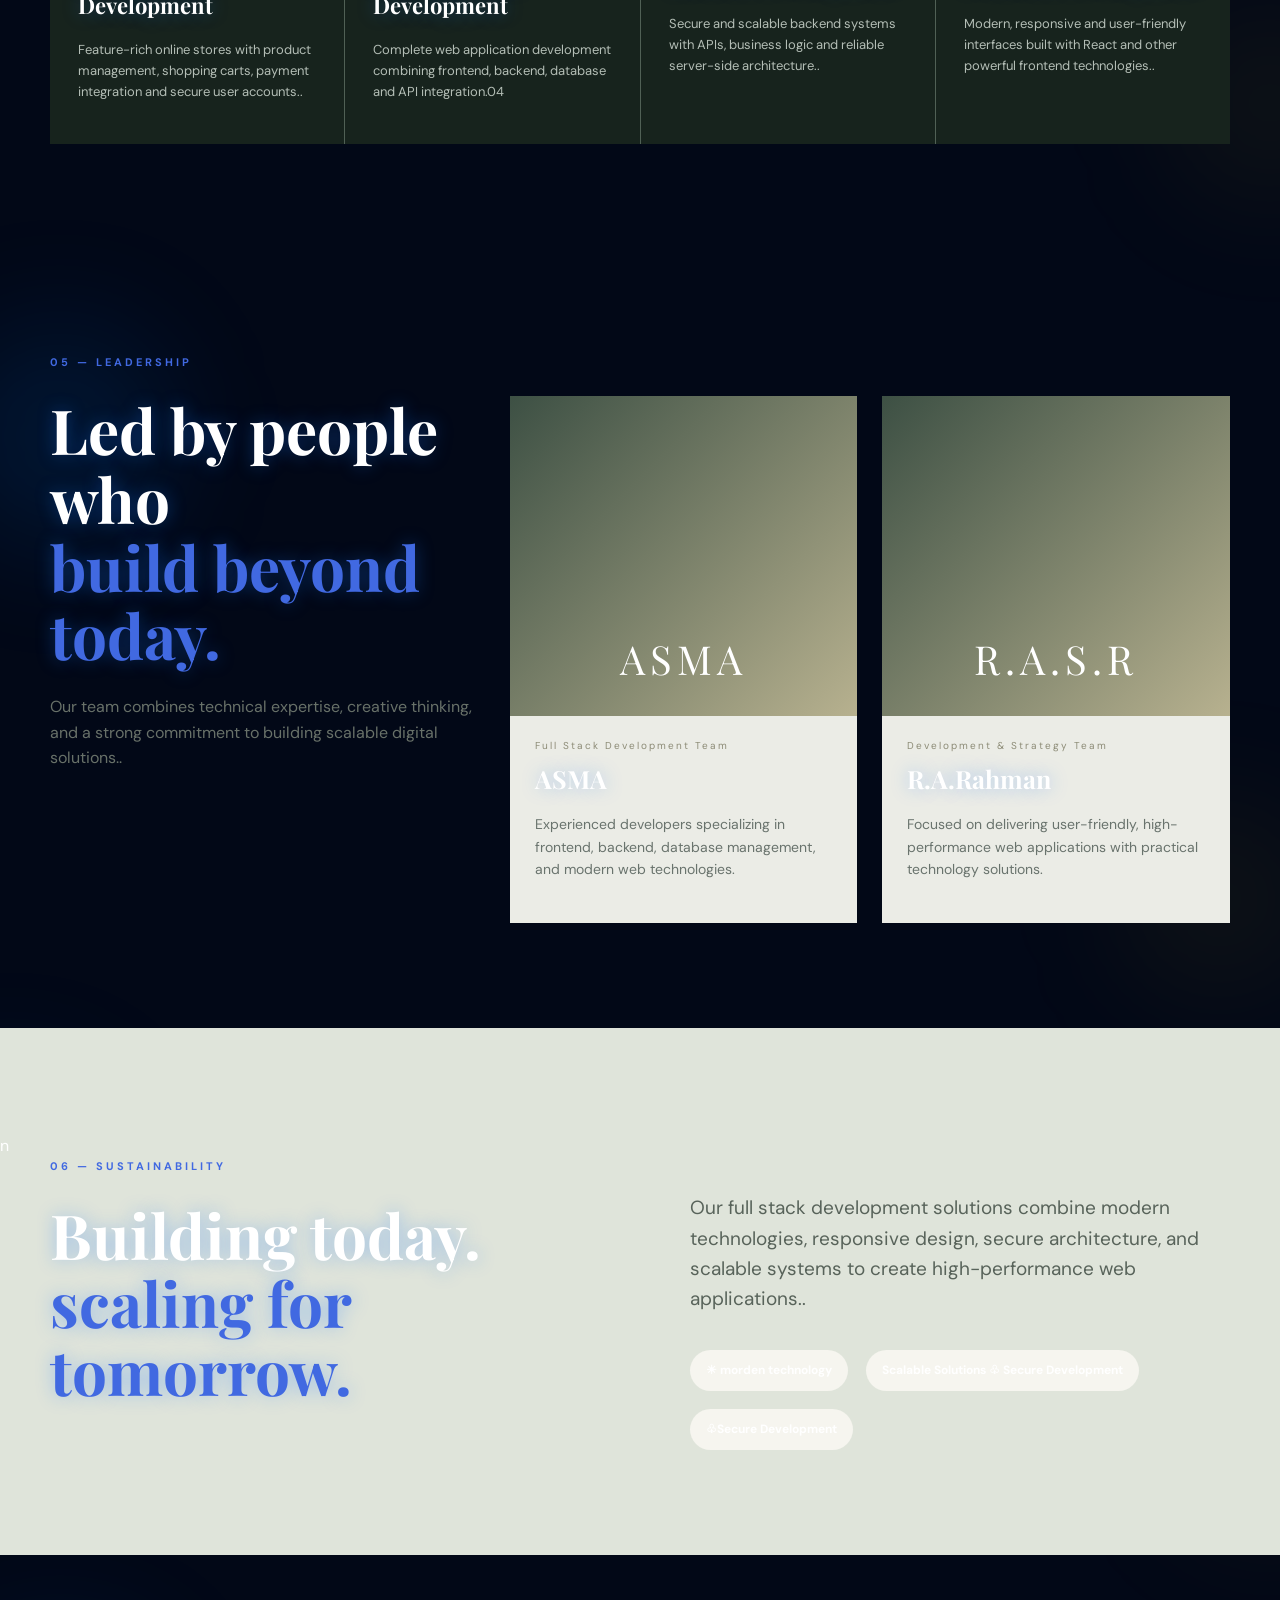
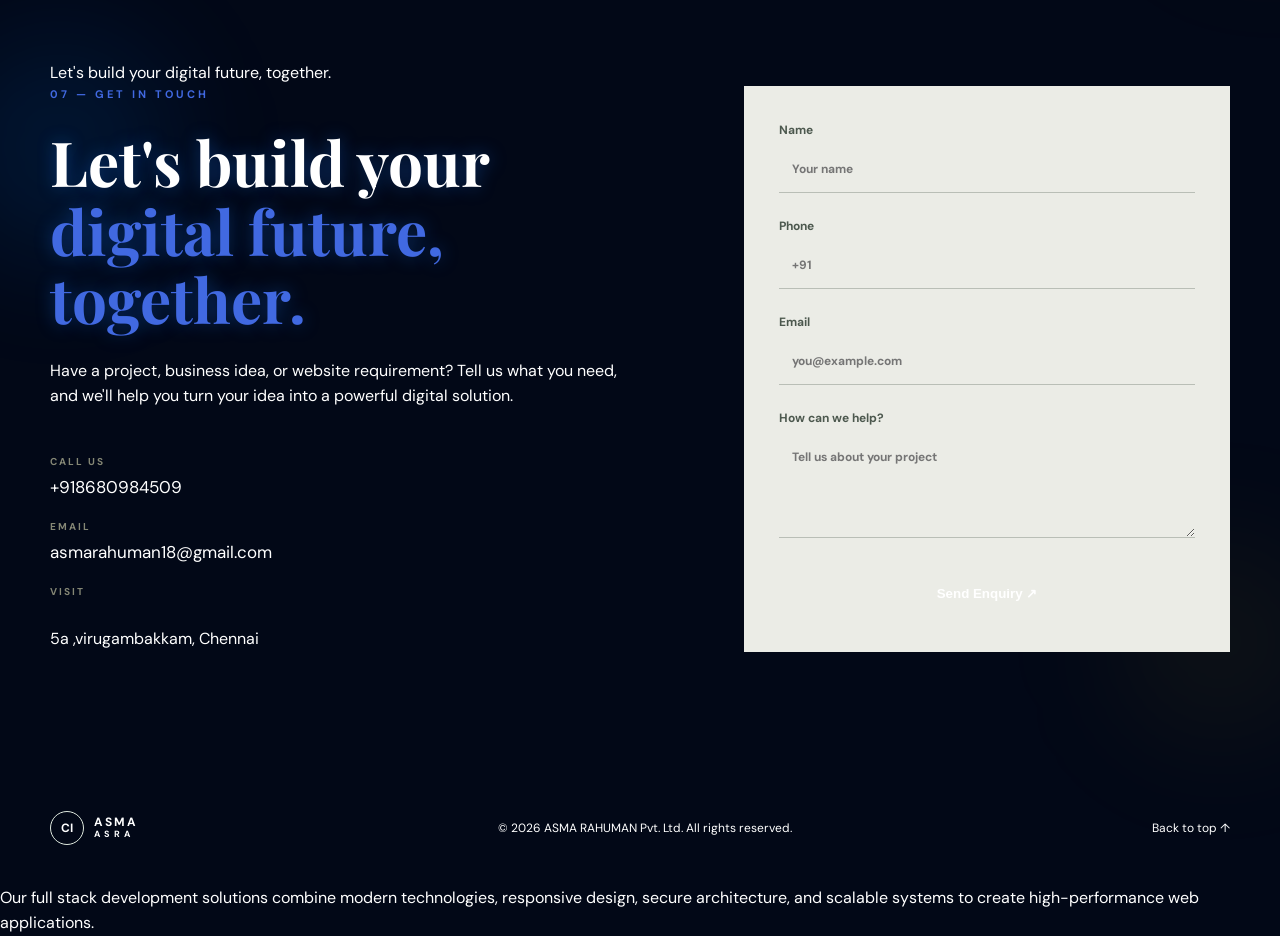
==== commit eb5fe4d0: "Update index.html" ====
--- a/index.html
+++ b/index.html
@@ -85,6 +85,7 @@
   <link rel="preconnect" href="https://fonts.gstatic.com" crossorigin>
   <link href="https://fonts.googleapis.com/css2?family=DM+Sans:wght@400;500;600;700&family=Playfair+Display:wght@600;700&display=swap" rel="stylesheet">
   <link rel="stylesheet" href="style.css">
+  <meta name="google-site-verification" content="aMxJG-aM9VgB_zB9TgG_2c0j3dDQC15E8sqp4qlaJA8" /> 
 </head>
 <body> 
 <header class="site-header">
